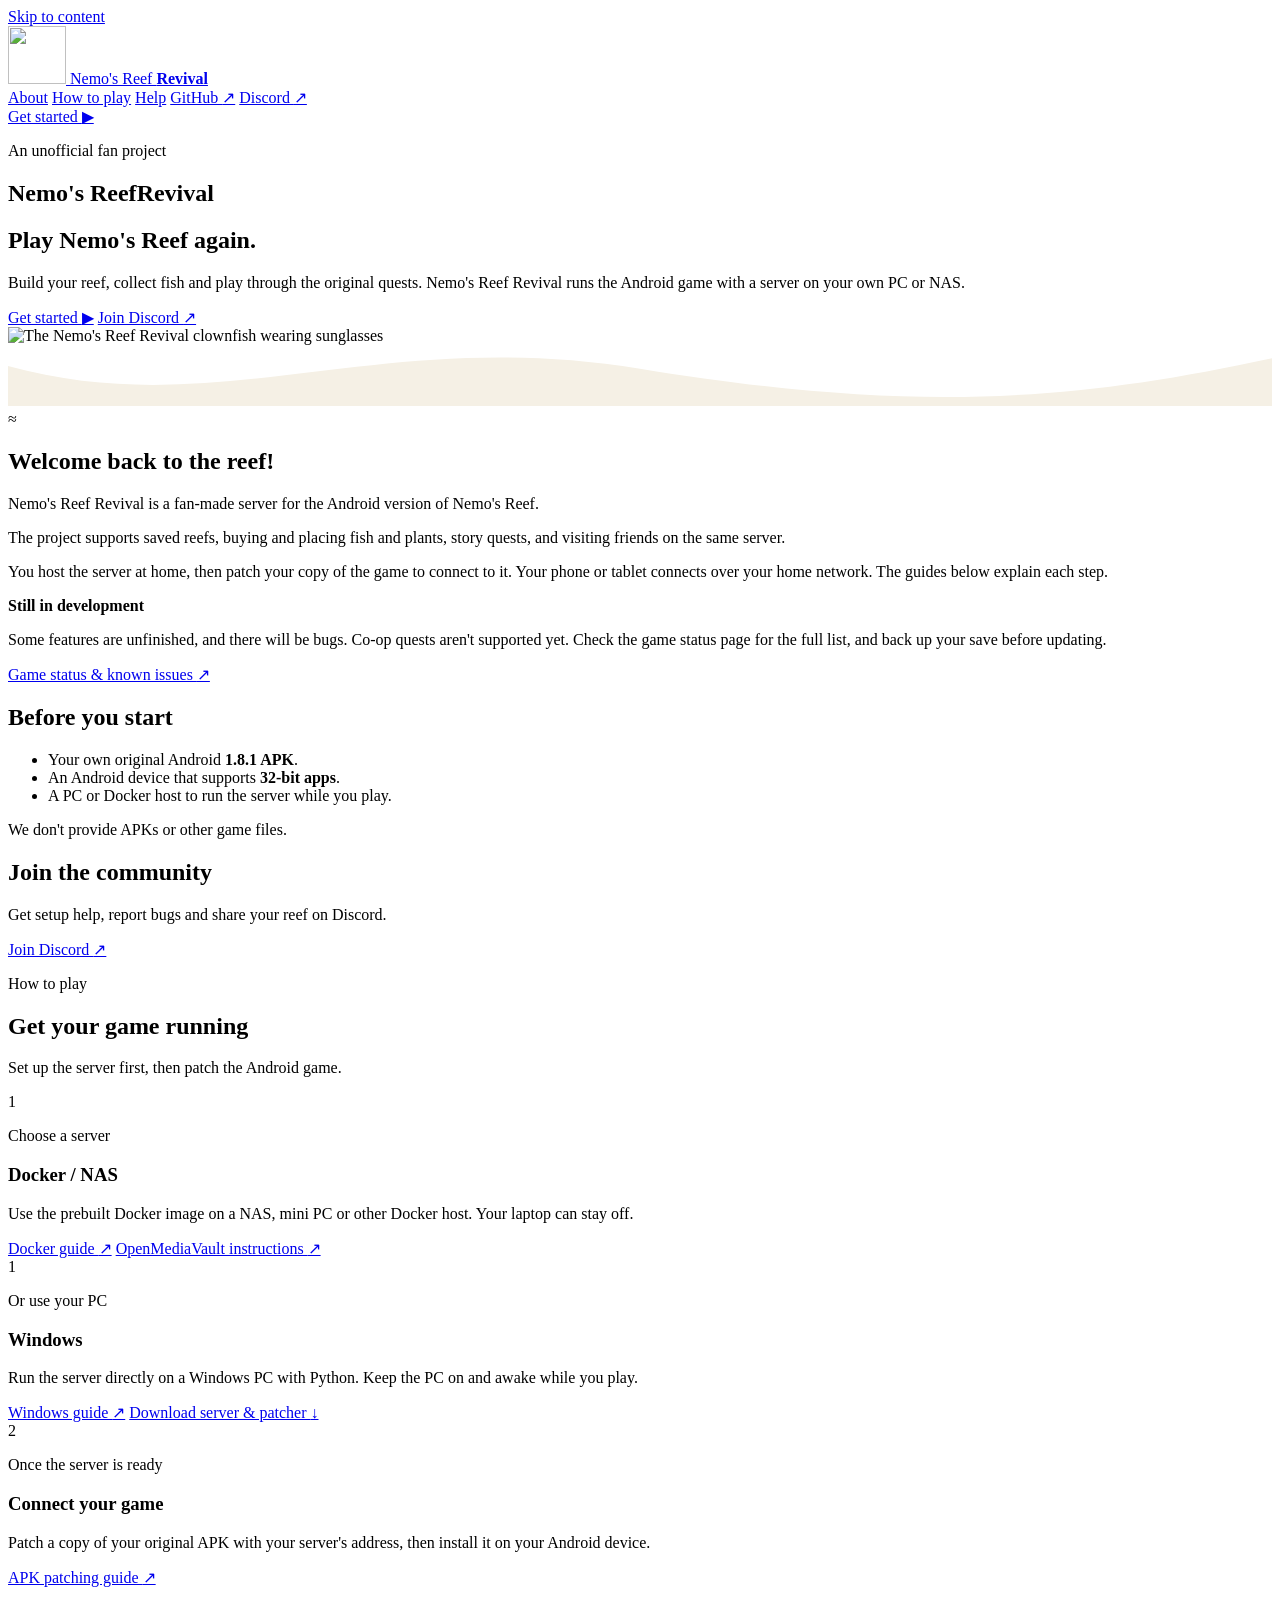
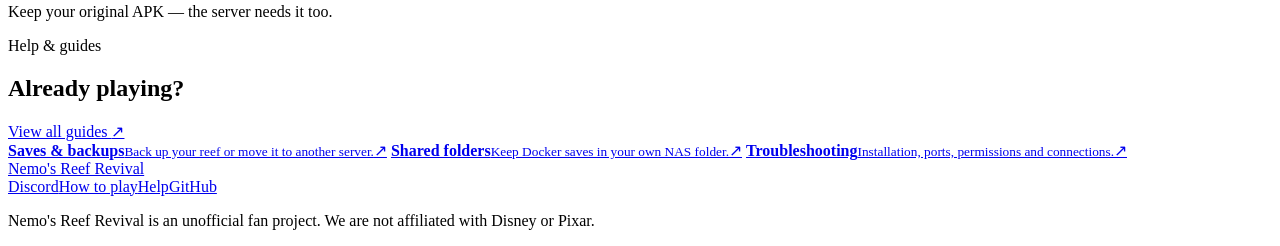
==== public/index.html @ f88114a1 "Add the approved permanent Discord invite to the website" ====
<!doctype html>
<html lang="en">
<head>
  <meta charset="utf-8">
  <meta name="viewport" content="width=device-width, initial-scale=1">
  <meta name="theme-color" content="#062d38">
  <meta name="description" content="Play Nemo's Reef again. Set up your own server, connect your Android game and join the Nemo's Reef Revival community.">
  <meta property="og:title" content="Nemo's Reef Revival">
  <meta property="og:description" content="A fan project bringing Nemo's Reef back to Android. Get the server, read the guides and follow development.">
  <meta property="og:image" content="https://nemos-reef-revival.pages.dev/discord-mascot.png">
  <meta property="og:type" content="website">
  <title>Nemo's Reef Revival</title>
  <link rel="icon" type="image/png" href="/discord-mascot.png">
  <link rel="stylesheet" href="/styles.css">
</head>
<body>
  <a class="skip-link" href="#main">Skip to content</a>
  <header class="site-header">
    <div class="header-inner wrap">
      <a class="brand" href="/" aria-label="Nemo's Reef Revival home">
        <img src="/discord-mascot.png" width="58" height="58" alt="">
        <span>Nemo's Reef <strong>Revival</strong></span>
      </a>
      <nav aria-label="Main navigation">
        <a href="#about">About</a>
        <a href="#setup">How to play</a>
        <a href="https://github.com/lozza/nemos-reef-revival/blob/main/TROUBLESHOOTING.md">Help</a>
        <a href="https://github.com/lozza/nemos-reef-revival">GitHub <span aria-hidden="true">↗</span></a>
        <a class="community-nav" href="https://discord.gg/mseaKJb5G" target="_blank" rel="noopener noreferrer">Discord <span aria-hidden="true">↗</span></a>
      </nav>
      <a class="button header-play" href="#setup">Get started <span aria-hidden="true">▶</span></a>
    </div>
  </header>

  <main id="main">
    <section class="hero" aria-labelledby="hero-title">
      <div class="sea-light" aria-hidden="true"></div>
      <div class="bubble bubble-one" aria-hidden="true"></div>
      <div class="bubble bubble-two" aria-hidden="true"></div>
      <div class="bubble bubble-three" aria-hidden="true"></div>
      <div class="hero-inner wrap">
        <div class="hero-copy">
          <p class="hero-label">An unofficial fan project</p>
          <h1 id="hero-title"><span>Nemo's Reef</span><strong>Revival</strong></h1>
          <h2>Play Nemo's Reef again.</h2>
          <p>Build your reef, collect fish and play through the original quests. Nemo's Reef Revival runs the Android game with a server on your own PC or NAS.</p>
          <a class="button button-primary hero-play" href="#setup">Get started <span aria-hidden="true">▶</span></a>
          <a class="button button-discord" href="https://discord.gg/mseaKJb5G" target="_blank" rel="noopener noreferrer">Join Discord <span aria-hidden="true">↗</span></a>
        </div>
        <div class="hero-art">
          <div class="fish-glow" aria-hidden="true"></div>
          <img class="mascot" src="/discord-mascot.png" alt="The Nemo's Reef Revival clownfish wearing sunglasses" width="1280" height="1280" fetchpriority="high">
        </div>
      </div>
      <svg class="shore" viewBox="0 0 1440 70" preserveAspectRatio="none" aria-hidden="true" focusable="false"><path d="M0 24C240 90 420-22 720 27s480 40 720-12v55H0Z" fill="#f5f0e5"/></svg>
    </section>

    <div class="page-content wrap">
      <div class="community-layout">
        <section id="about" class="about panel" aria-labelledby="about-title">
          <div class="panel-heading"><span class="heading-mark" aria-hidden="true">≈</span><h2 id="about-title">Welcome back to the reef!</h2></div>
          <div class="panel-body">
            <p class="about-lead">Nemo's Reef Revival is a fan-made server for the Android version of Nemo's Reef.</p>
            <p>The project supports saved reefs, buying and placing fish and plants, story quests, and visiting friends on the same server.</p>
            <p>You host the server at home, then patch your copy of the game to connect to it. Your phone or tablet connects over your home network. The guides below explain each step.</p>
            <div class="development-note"><strong>Still in development</strong><p>Some features are unfinished, and there will be bugs. Co-op quests aren't supported yet. Check the game status page for the full list, and back up your save before updating.</p><a class="text-link" href="https://github.com/lozza/nemos-reef-revival/blob/main/STATUS.md">Game status &amp; known issues <span aria-hidden="true">↗</span></a></div>
          </div>
        </section>

        <aside class="sidebar" aria-label="Requirements and project links">
          <section class="requirements panel" aria-labelledby="requirements-title">
            <div class="panel-heading"><h2 id="requirements-title">Before you start</h2></div>
            <div class="panel-body">
              <ul>
                <li>Your own original Android <strong>1.8.1 APK</strong>.</li>
                <li>An Android device that supports <strong>32-bit apps</strong>.</li>
                <li>A PC or Docker host to run the server while you play.</li>
              </ul>
              <p class="small-note">We don't provide APKs or other game files.</p>
            </div>
          </section>
          <section class="project-links panel" aria-labelledby="project-links-title">
            <div class="panel-heading"><h2 id="project-links-title">Join the community</h2></div>
            <div class="panel-body">
              <p>Get setup help, report bugs and share your reef on Discord.</p>
              <a class="button button-dark" href="https://discord.gg/mseaKJb5G" target="_blank" rel="noopener noreferrer">Join Discord <span aria-hidden="true">↗</span></a>
            </div>
          </section>
        </aside>
      </div>

      <section id="setup" class="setup-section" aria-labelledby="setup-title">
        <div class="section-heading"><div><p class="section-label">How to play</p><h2 id="setup-title">Get your game running</h2></div><p>Set up the server first, then patch the Android game.</p></div>
        <div class="setup-grid">
          <article class="setup-card">
            <span class="step-badge">1</span>
            <p class="card-label">Choose a server</p>
            <h3>Docker / NAS</h3>
            <p>Use the prebuilt Docker image on a NAS, mini PC or other Docker host. Your laptop can stay off.</p>
            <a class="button button-dark" href="https://github.com/lozza/nemos-reef-revival/blob/main/DOCKER.md">Docker guide <span aria-hidden="true">↗</span></a>
            <a class="small-link" href="https://github.com/lozza/nemos-reef-revival/blob/main/OMV.md">OpenMediaVault instructions <span aria-hidden="true">↗</span></a>
          </article>
          <article class="setup-card">
            <span class="step-badge">1</span>
            <p class="card-label">Or use your PC</p>
            <h3>Windows</h3>
            <p>Run the server directly on a Windows PC with Python. Keep the PC on and awake while you play.</p>
            <a class="button button-dark" href="https://github.com/lozza/nemos-reef-revival/blob/main/WINDOWS.md">Windows guide <span aria-hidden="true">↗</span></a>
            <a class="small-link" href="https://github.com/lozza/nemos-reef-revival/archive/refs/heads/re-notes.zip">Download server &amp; patcher <span aria-hidden="true">↓</span></a>
          </article>
          <article class="setup-card patch-card">
            <span class="step-badge">2</span>
            <p class="card-label">Once the server is ready</p>
            <h3>Connect your game</h3>
            <p>Patch a copy of your original APK with your server's address, then install it on your Android device.</p>
            <a class="button button-primary" href="https://github.com/lozza/nemos-reef-revival/blob/main/PATCHING.md">APK patching guide <span aria-hidden="true">↗</span></a>
            <p class="card-footnote">Keep your original APK — the server needs it too.</p>
          </article>
        </div>
      </section>

      <section id="help" class="help-section" aria-labelledby="help-title">
        <div class="section-heading"><div><p class="section-label">Help &amp; guides</p><h2 id="help-title">Already playing?</h2></div><a class="text-link" href="https://github.com/lozza/nemos-reef-revival/blob/main/README.md">View all guides <span aria-hidden="true">↗</span></a></div>
        <div class="help-links">
          <a href="https://github.com/lozza/nemos-reef-revival/blob/main/SAVES.md"><span><strong>Saves &amp; backups</strong><small>Back up your reef or move it to another server.</small></span><span aria-hidden="true">↗</span></a>
          <a href="https://github.com/lozza/nemos-reef-revival/blob/main/SHARES.md"><span><strong>Shared folders</strong><small>Keep Docker saves in your own NAS folder.</small></span><span aria-hidden="true">↗</span></a>
          <a href="https://github.com/lozza/nemos-reef-revival/blob/main/TROUBLESHOOTING.md"><span><strong>Troubleshooting</strong><small>Installation, ports, permissions and connections.</small></span><span aria-hidden="true">↗</span></a>
        </div>
      </section>
    </div>
  </main>

  <footer class="site-footer">
    <div class="wrap"><a class="footer-name" href="/">Nemo's Reef Revival</a><nav aria-label="Footer navigation"><a href="https://discord.gg/mseaKJb5G" target="_blank" rel="noopener noreferrer">Discord</a><a href="#setup">How to play</a><a href="https://github.com/lozza/nemos-reef-revival/blob/main/TROUBLESHOOTING.md">Help</a><a href="https://github.com/lozza/nemos-reef-revival">GitHub</a></nav><p>Nemo's Reef Revival is an unofficial fan project. We are not affiliated with Disney or Pixar.</p></div>
  </footer>
</body>
</html>
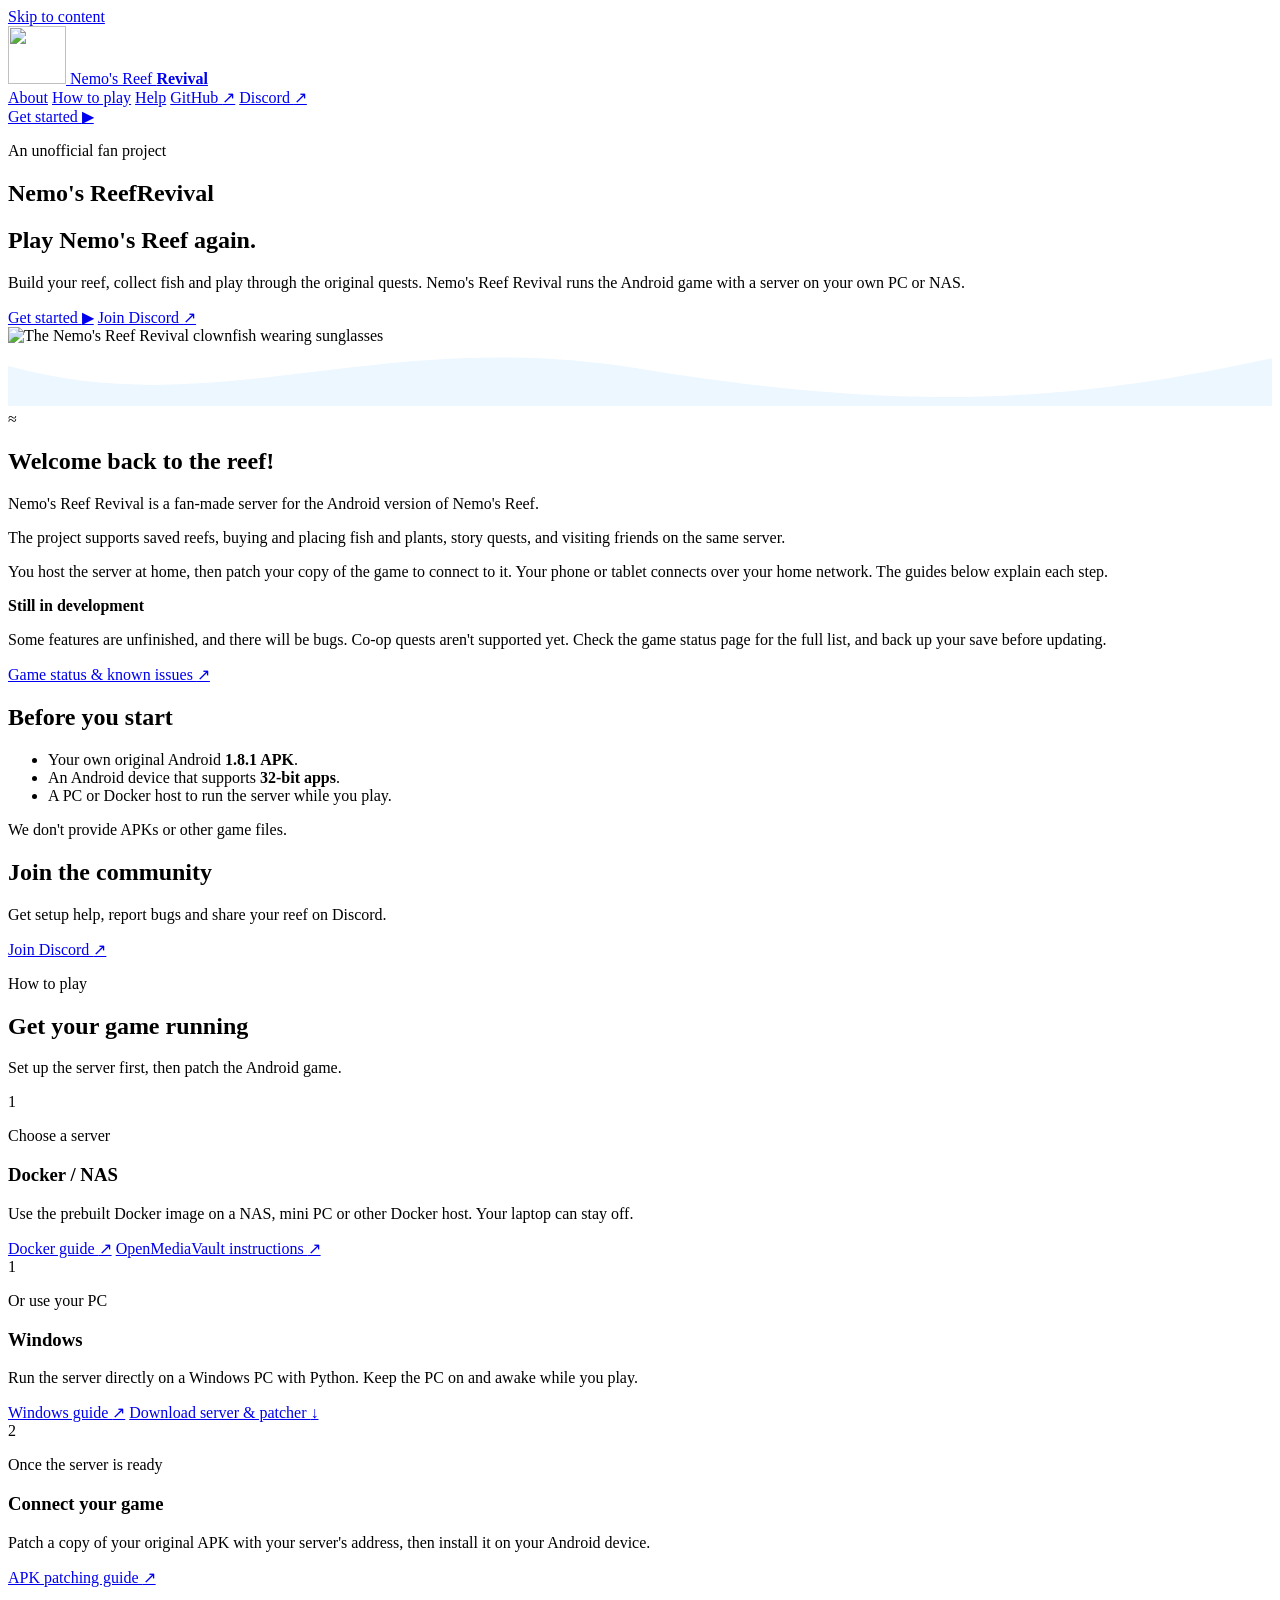
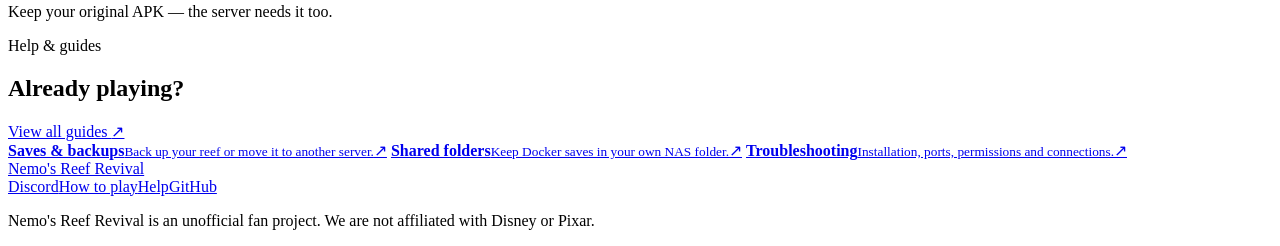
==== commit 946fbaa2: "Refresh the website with ocean blues, white lettering and orange accents" ====
--- a/public/index.html
+++ b/public/index.html
@@ -3,7 +3,7 @@
 <head>
   <meta charset="utf-8">
   <meta name="viewport" content="width=device-width, initial-scale=1">
-  <meta name="theme-color" content="#062d38">
+  <meta name="theme-color" content="#003d7a">
   <meta name="description" content="Play Nemo's Reef again. Set up your own server, connect your Android game and join the Nemo's Reef Revival community.">
   <meta property="og:title" content="Nemo's Reef Revival">
   <meta property="og:description" content="A fan project bringing Nemo's Reef back to Android. Get the server, read the guides and follow development.">
@@ -52,7 +52,7 @@
           <img class="mascot" src="/discord-mascot.png" alt="The Nemo's Reef Revival clownfish wearing sunglasses" width="1280" height="1280" fetchpriority="high">
         </div>
       </div>
-      <svg class="shore" viewBox="0 0 1440 70" preserveAspectRatio="none" aria-hidden="true" focusable="false"><path d="M0 24C240 90 420-22 720 27s480 40 720-12v55H0Z" fill="#f5f0e5"/></svg>
+      <svg class="shore" viewBox="0 0 1440 70" preserveAspectRatio="none" aria-hidden="true" focusable="false"><path d="M0 24C240 90 420-22 720 27s480 40 720-12v55H0Z" fill="#edf7ff"/></svg>
     </section>
 
     <div class="page-content wrap">
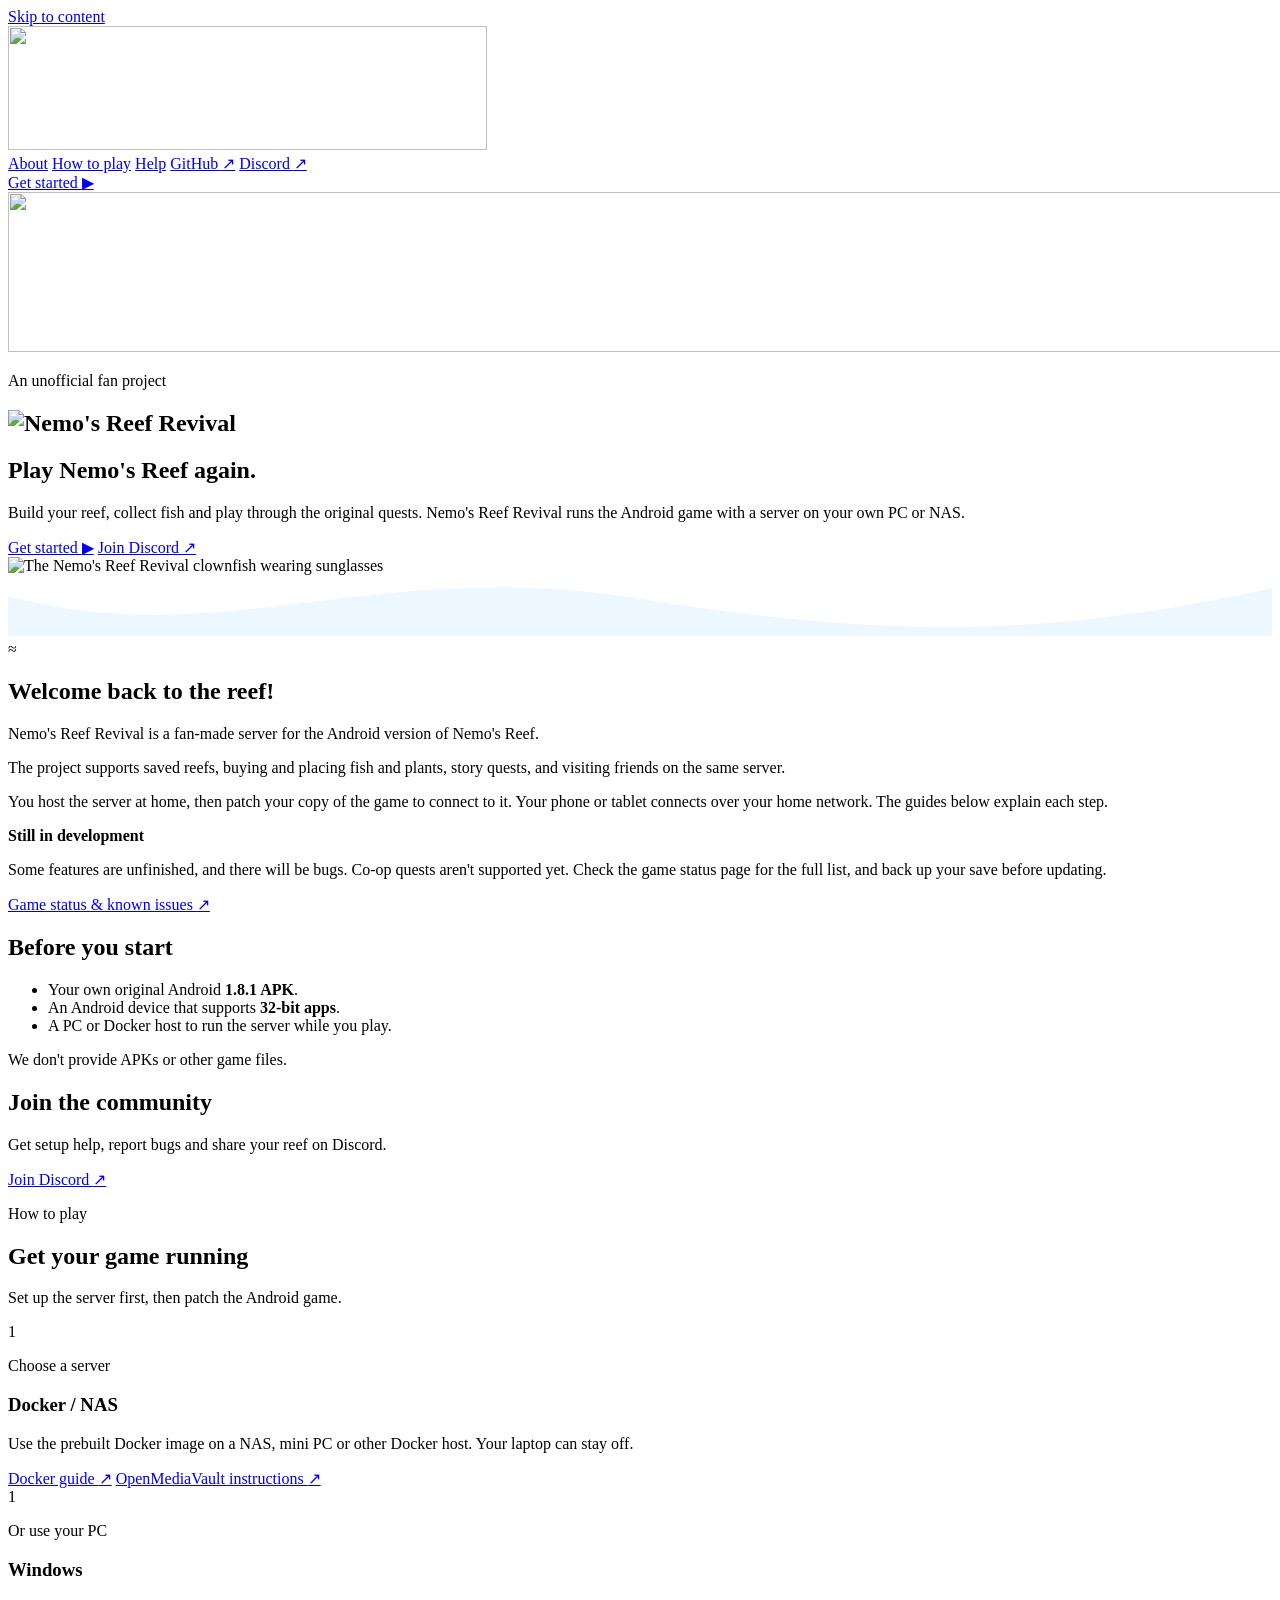
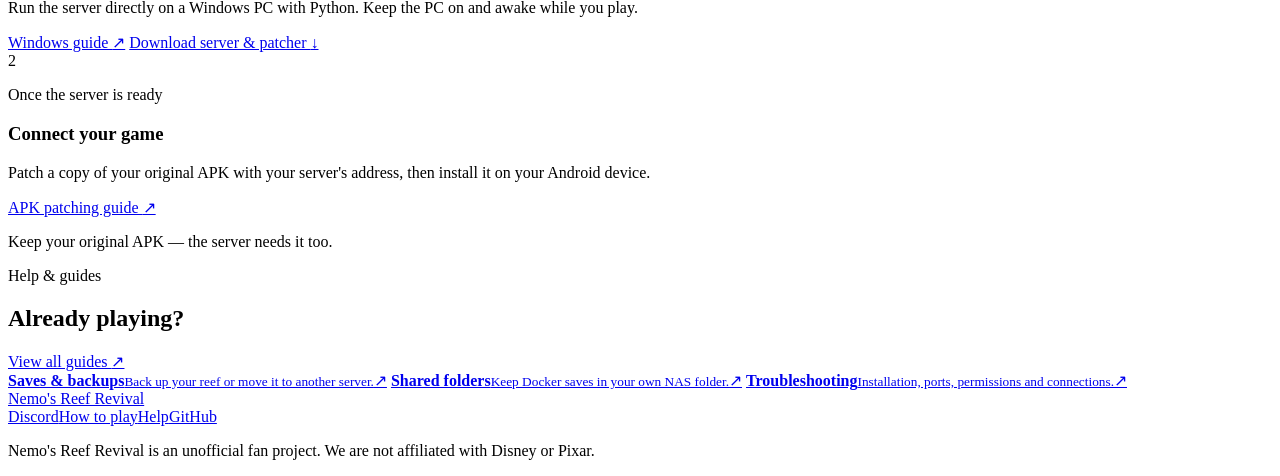
==== commit 07e80e5c: "Add a simple vector logo, rolling wave buttons and underwater details" ====
--- a/public/index.html
+++ b/public/index.html
@@ -18,8 +18,7 @@
   <header class="site-header">
     <div class="header-inner wrap">
       <a class="brand" href="/" aria-label="Nemo's Reef Revival home">
-        <img src="/discord-mascot.png" width="58" height="58" alt="">
-        <span>Nemo's Reef <strong>Revival</strong></span>
+        <img class="brand-wordmark" src="/logo.svg" width="479" height="124" alt="">
       </a>
       <nav aria-label="Main navigation">
         <a href="#about">About</a>
@@ -35,13 +34,14 @@
   <main id="main">
     <section class="hero" aria-labelledby="hero-title">
       <div class="sea-light" aria-hidden="true"></div>
+      <img class="reef-bed" src="/reef-bed.svg" alt="" width="1440" height="160" aria-hidden="true">
       <div class="bubble bubble-one" aria-hidden="true"></div>
       <div class="bubble bubble-two" aria-hidden="true"></div>
       <div class="bubble bubble-three" aria-hidden="true"></div>
       <div class="hero-inner wrap">
         <div class="hero-copy">
           <p class="hero-label">An unofficial fan project</p>
-          <h1 id="hero-title"><span>Nemo's Reef</span><strong>Revival</strong></h1>
+          <h1 id="hero-title"><img class="hero-logo" src="/logo.svg" width="479" height="124" alt="Nemo's Reef Revival"></h1>
           <h2>Play Nemo's Reef again.</h2>
           <p>Build your reef, collect fish and play through the original quests. Nemo's Reef Revival runs the Android game with a server on your own PC or NAS.</p>
           <a class="button button-primary hero-play" href="#setup">Get started <span aria-hidden="true">▶</span></a>
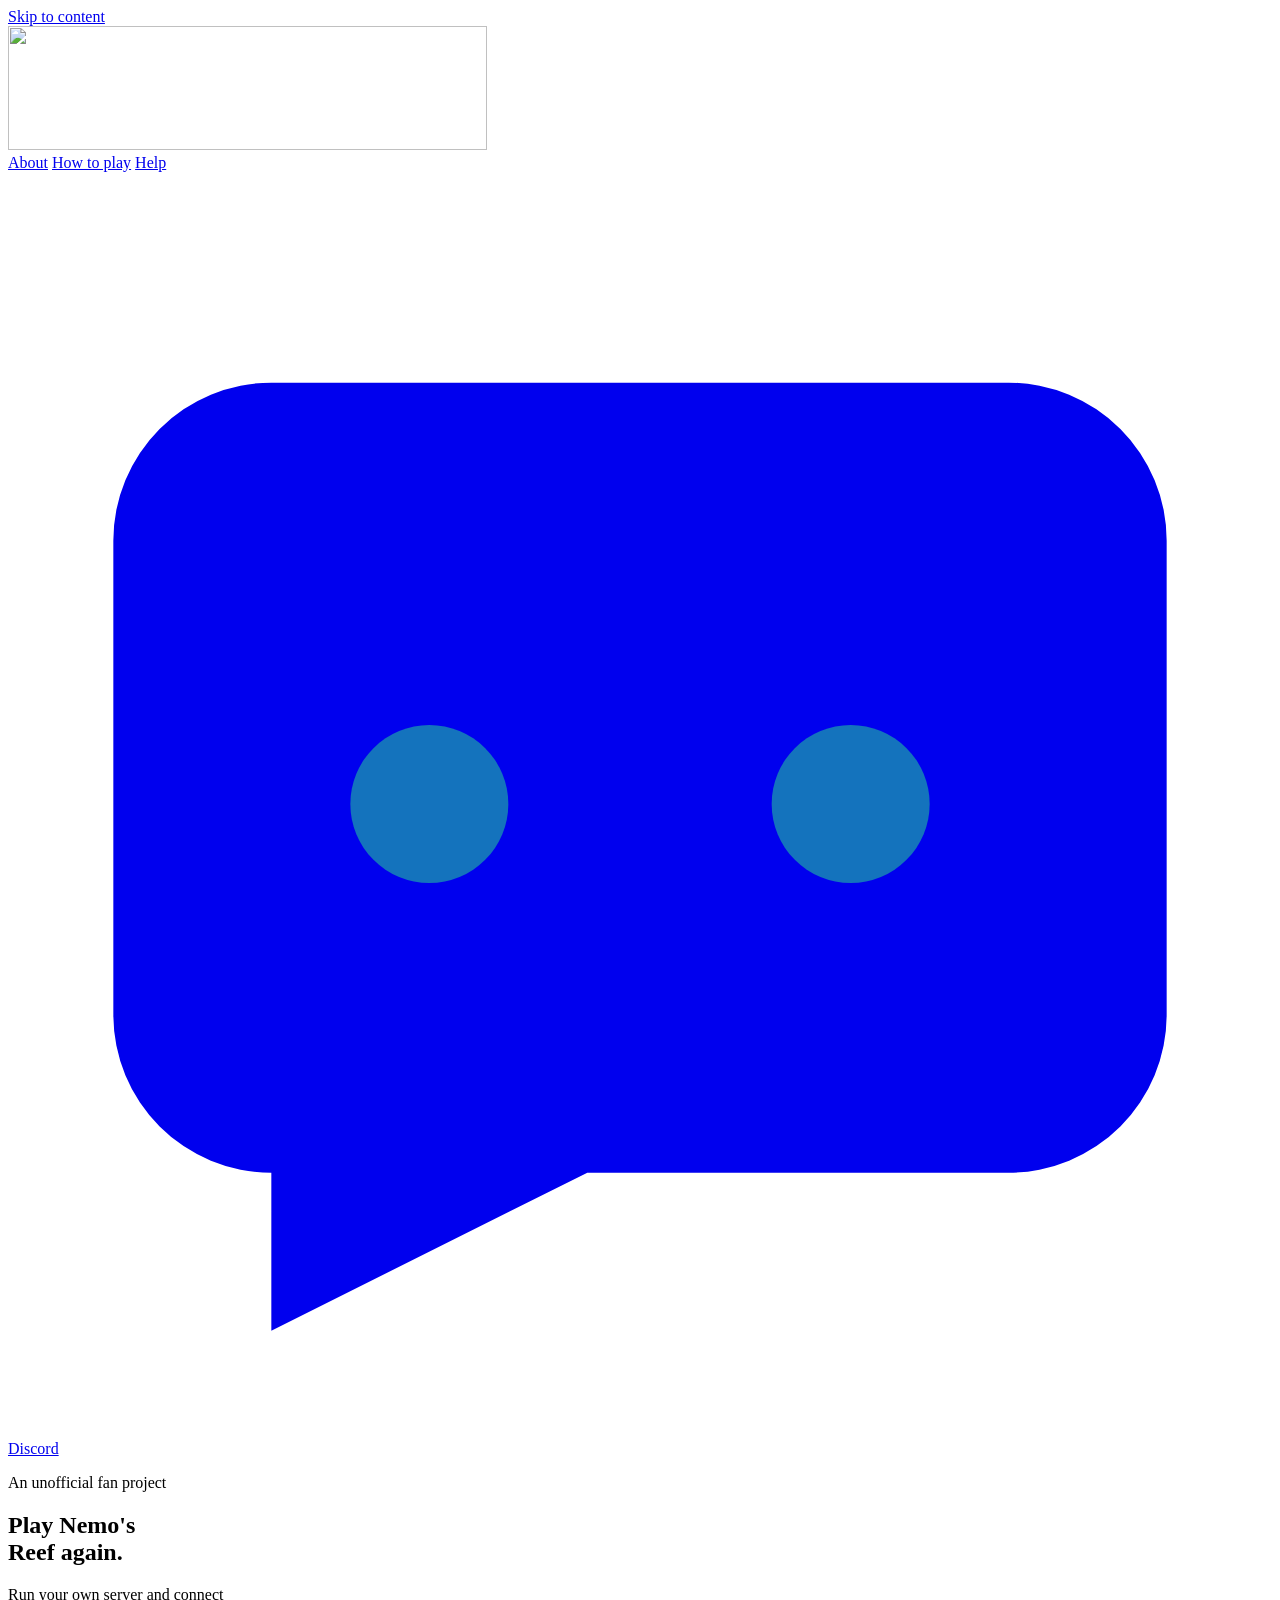
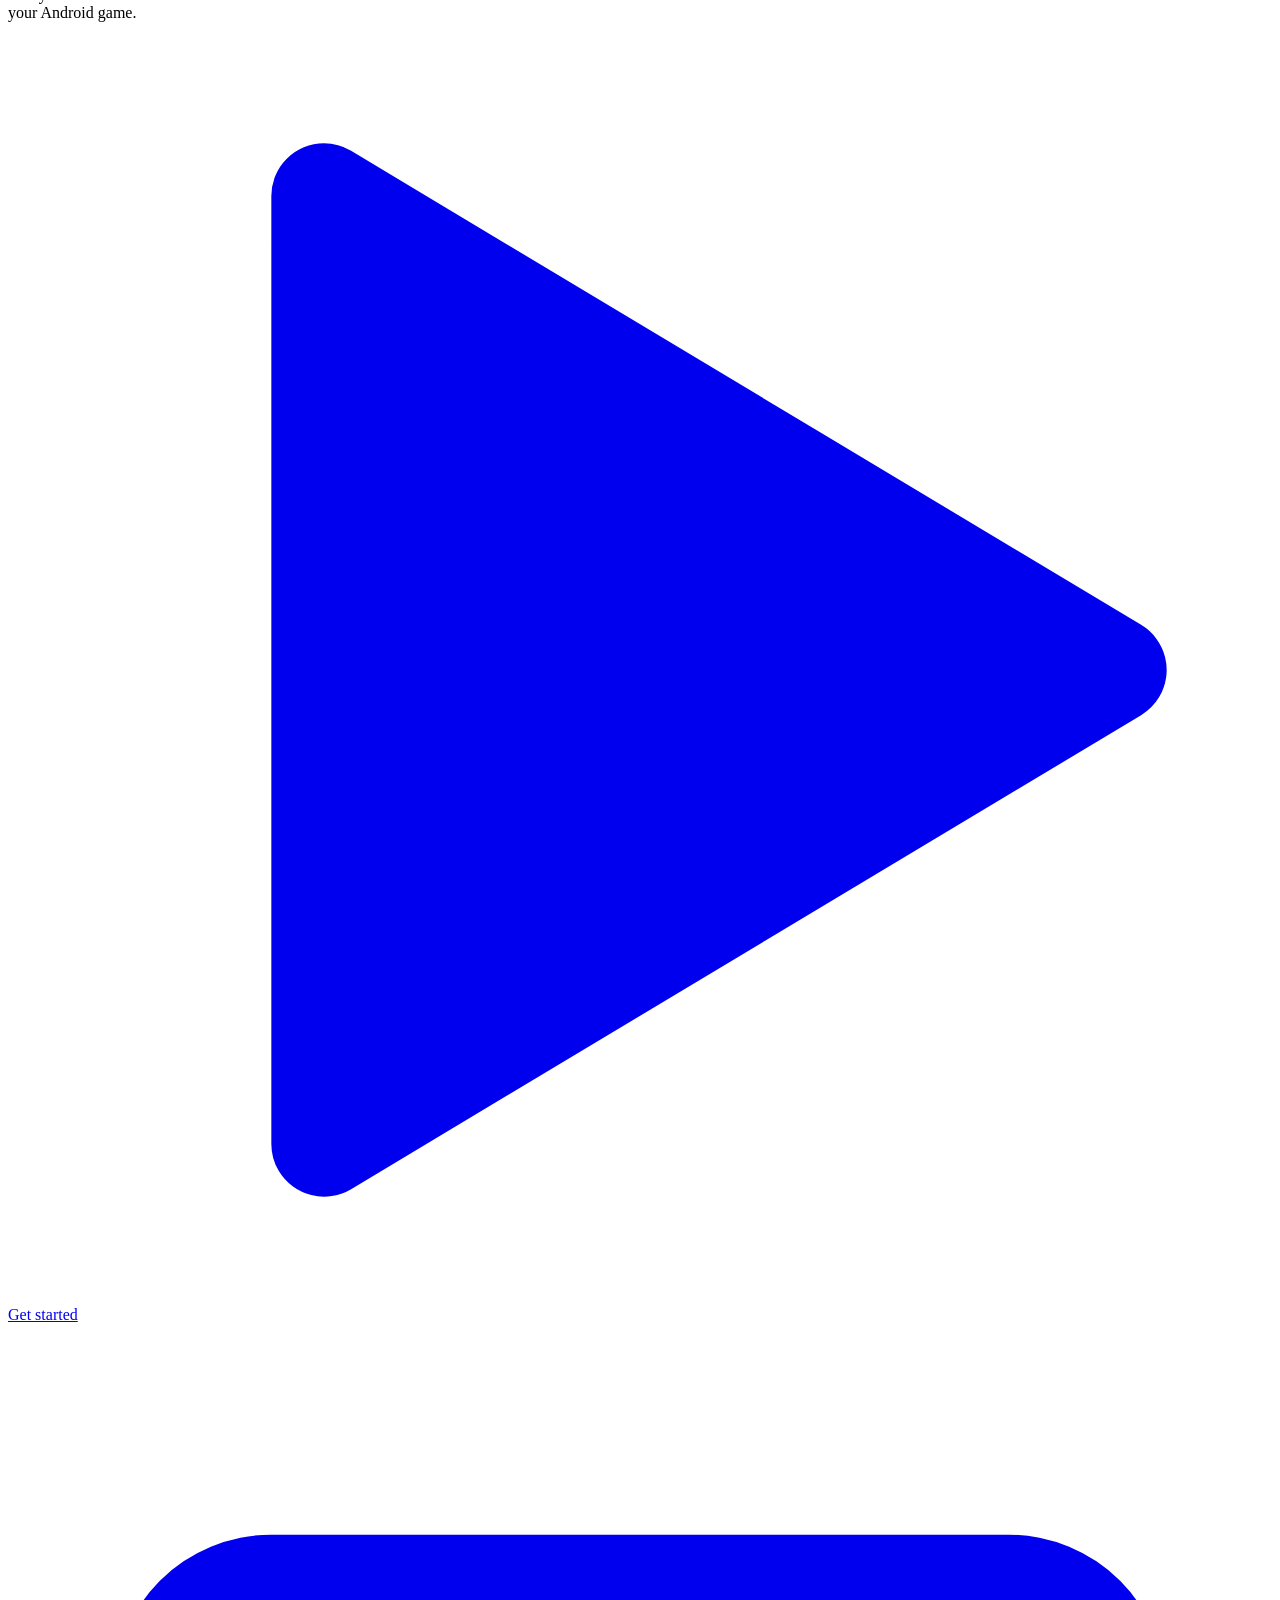
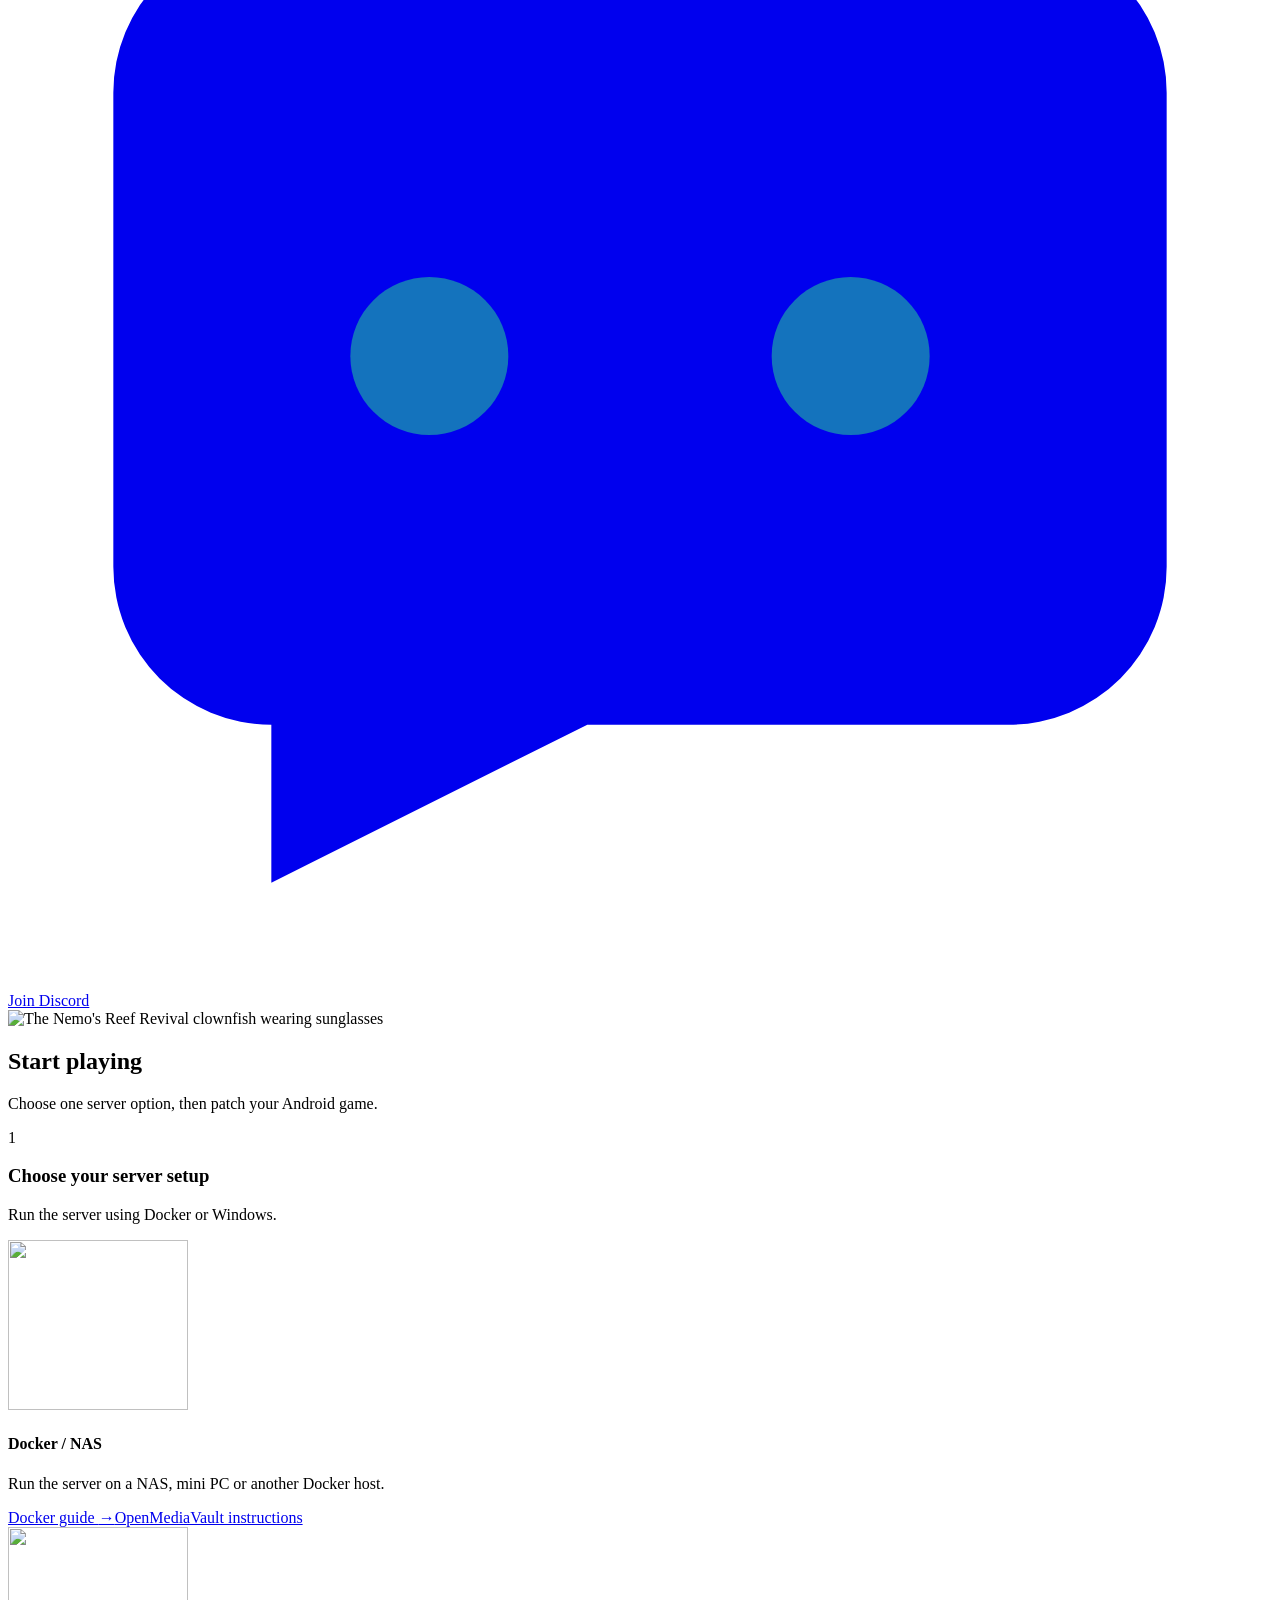
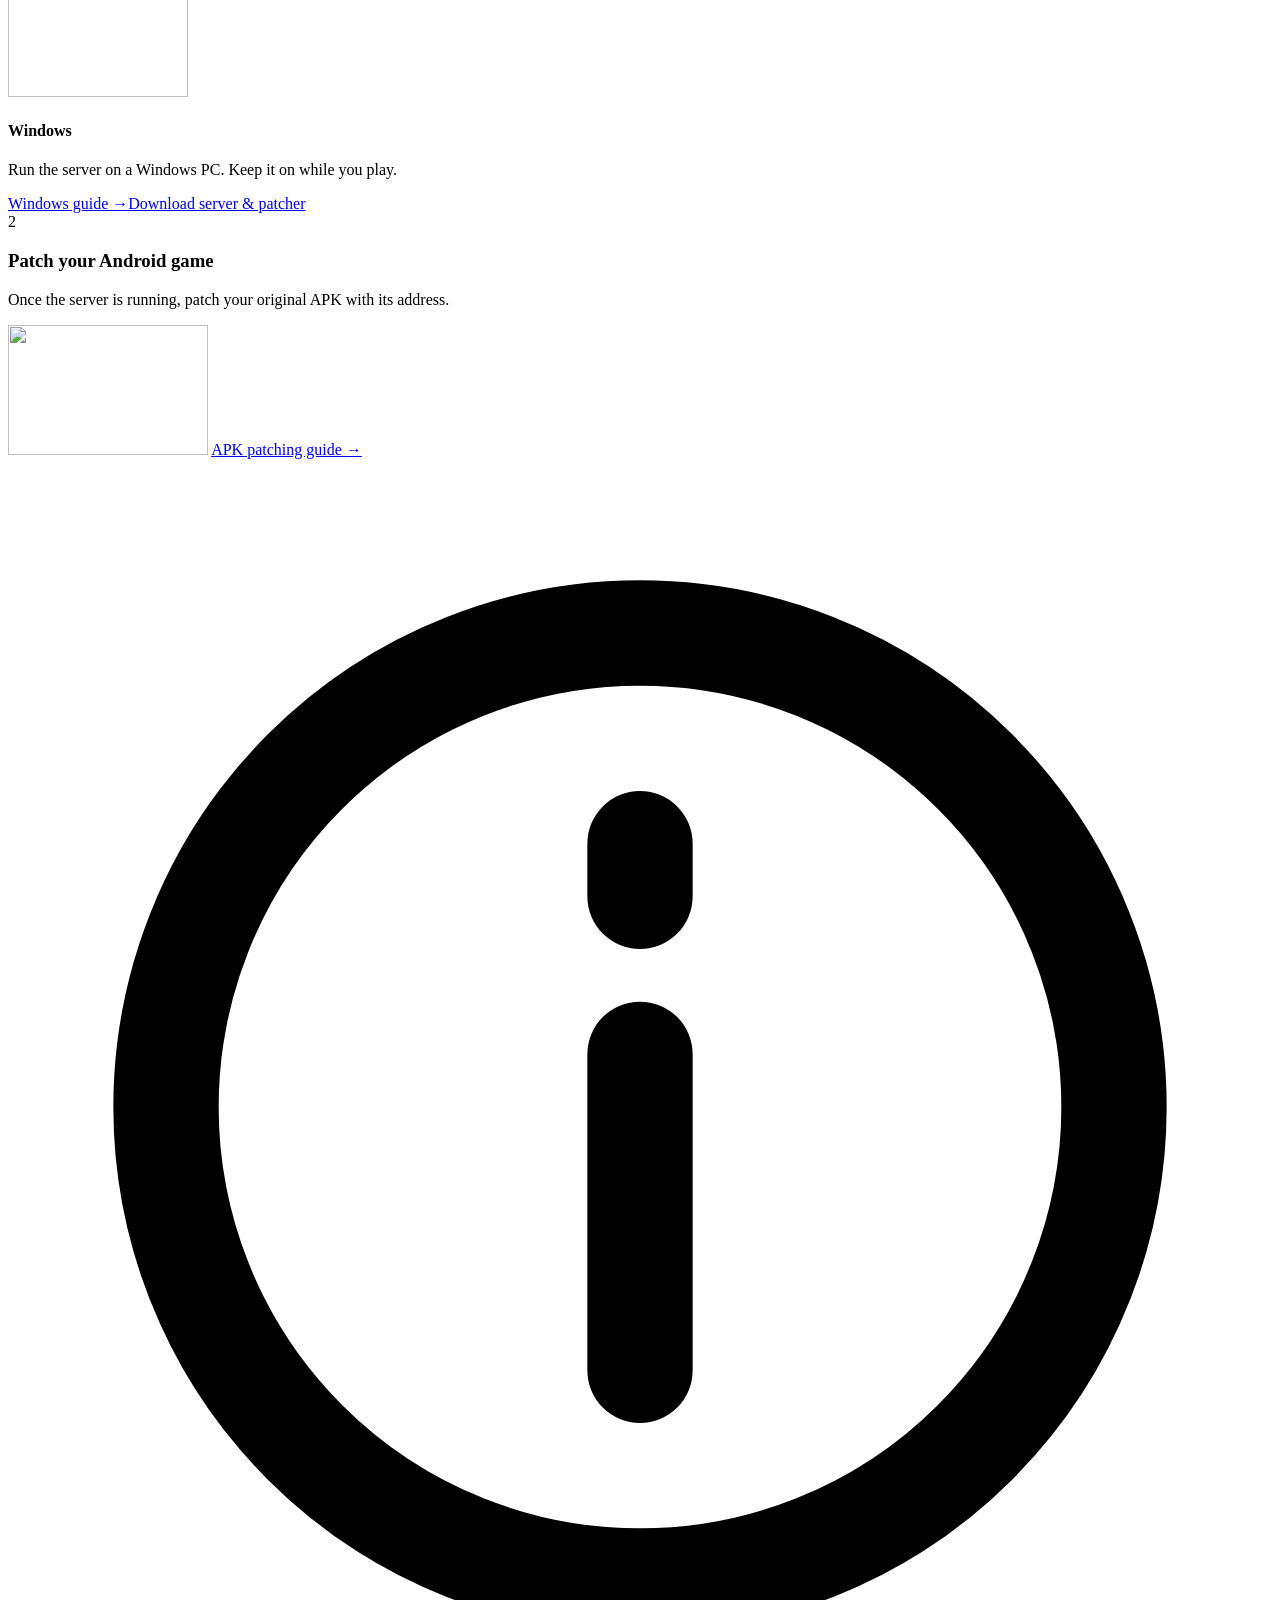
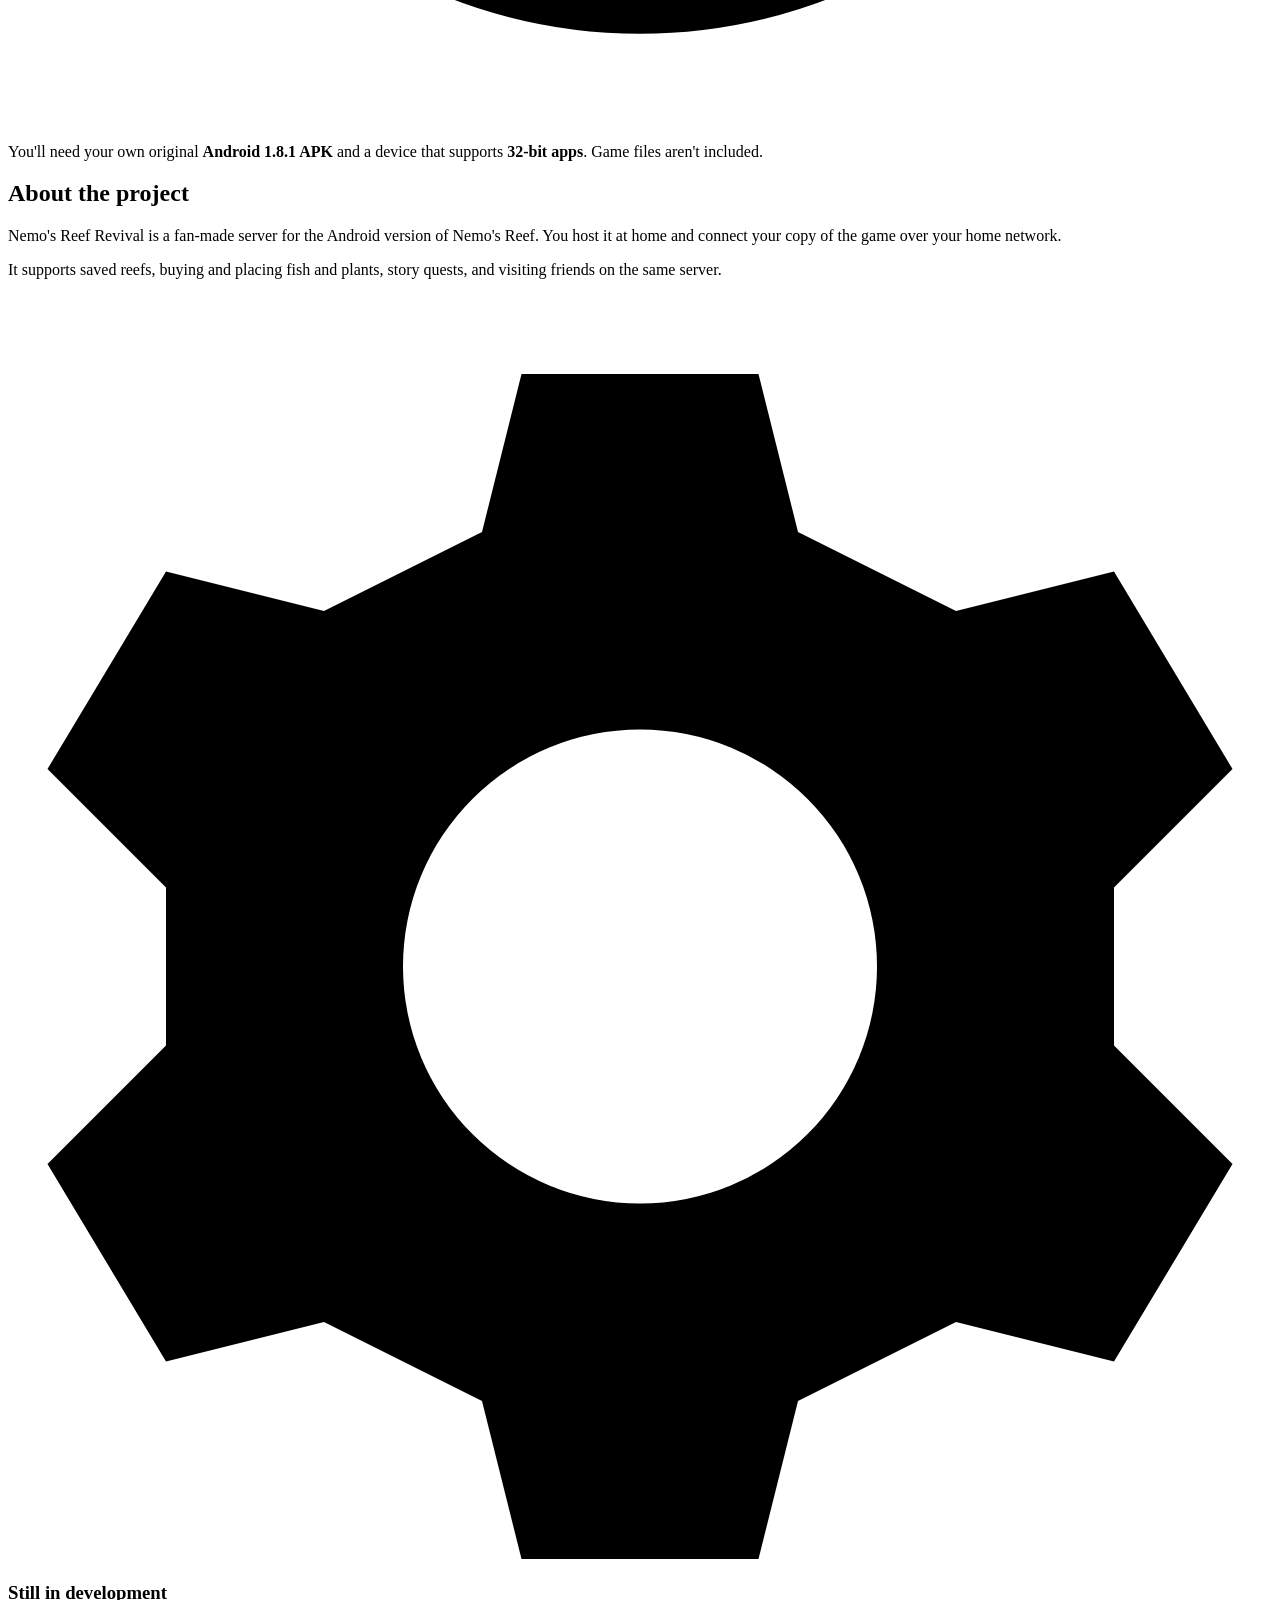
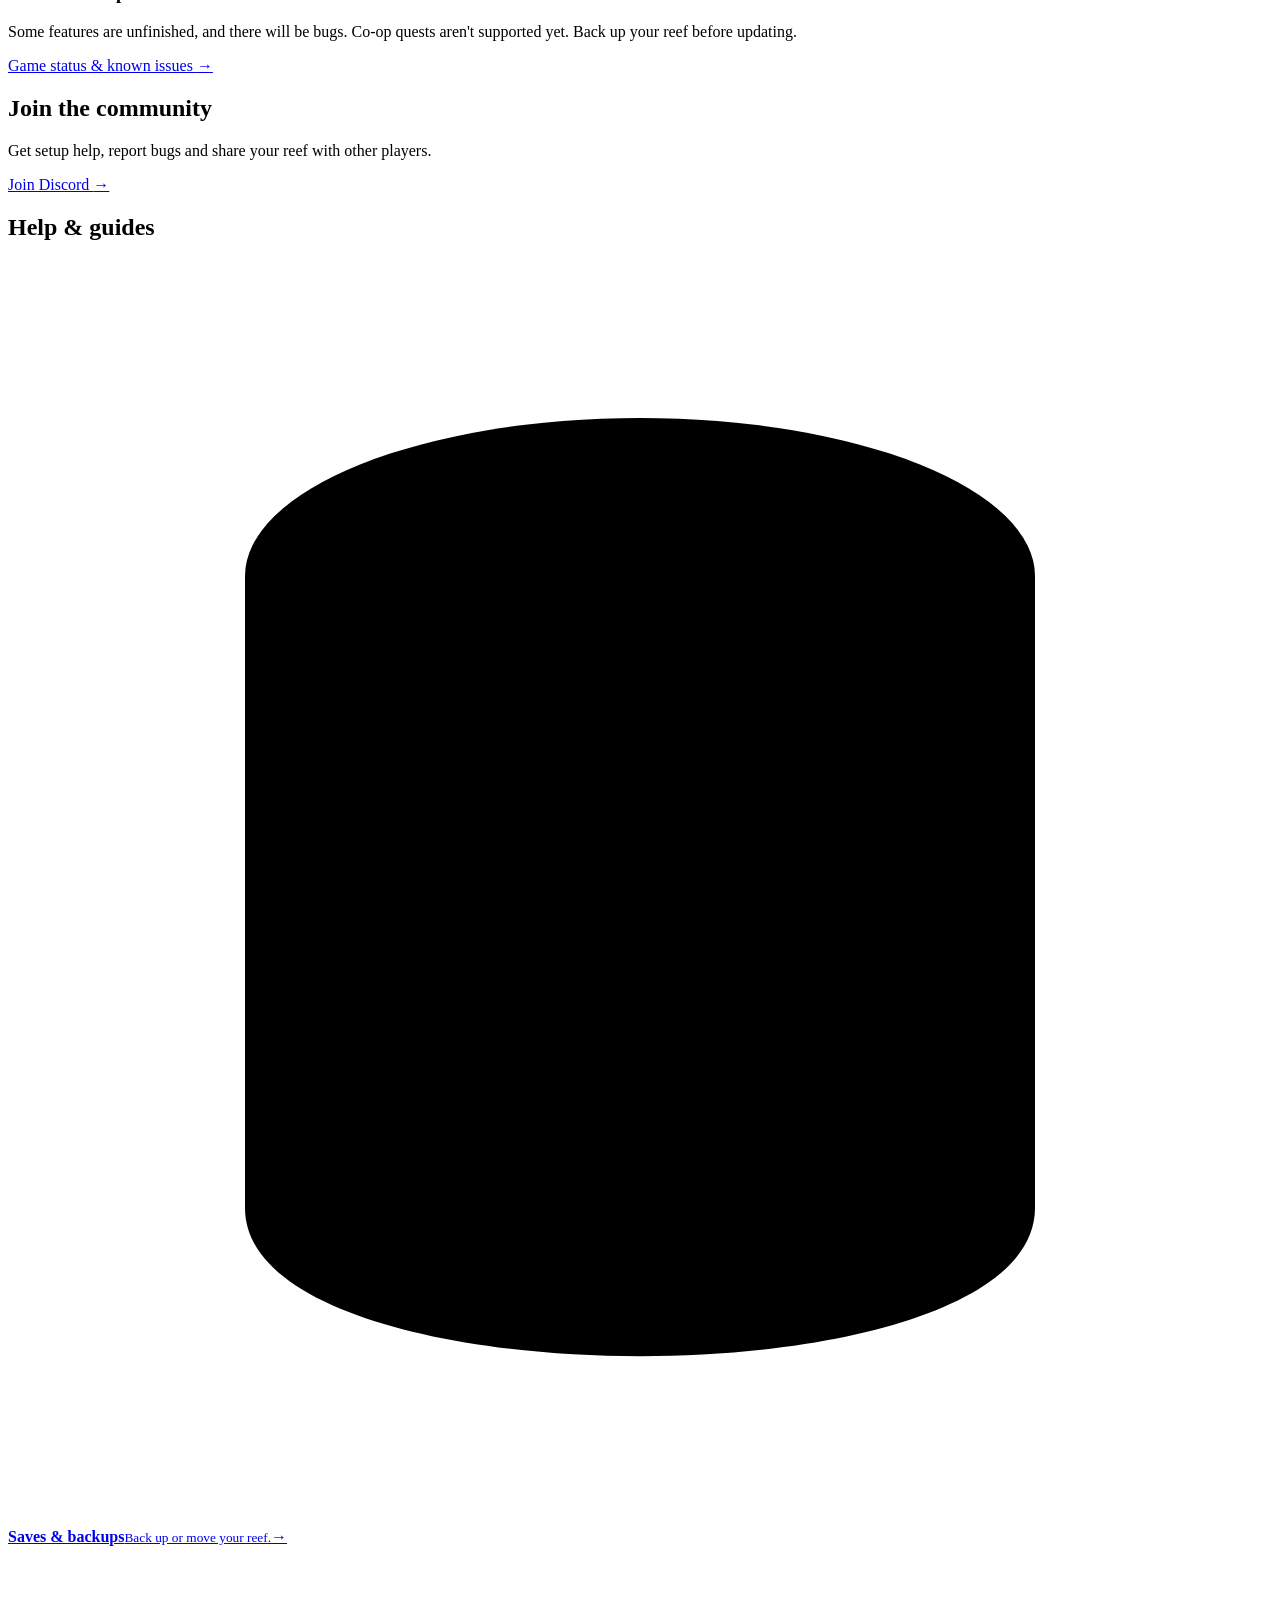
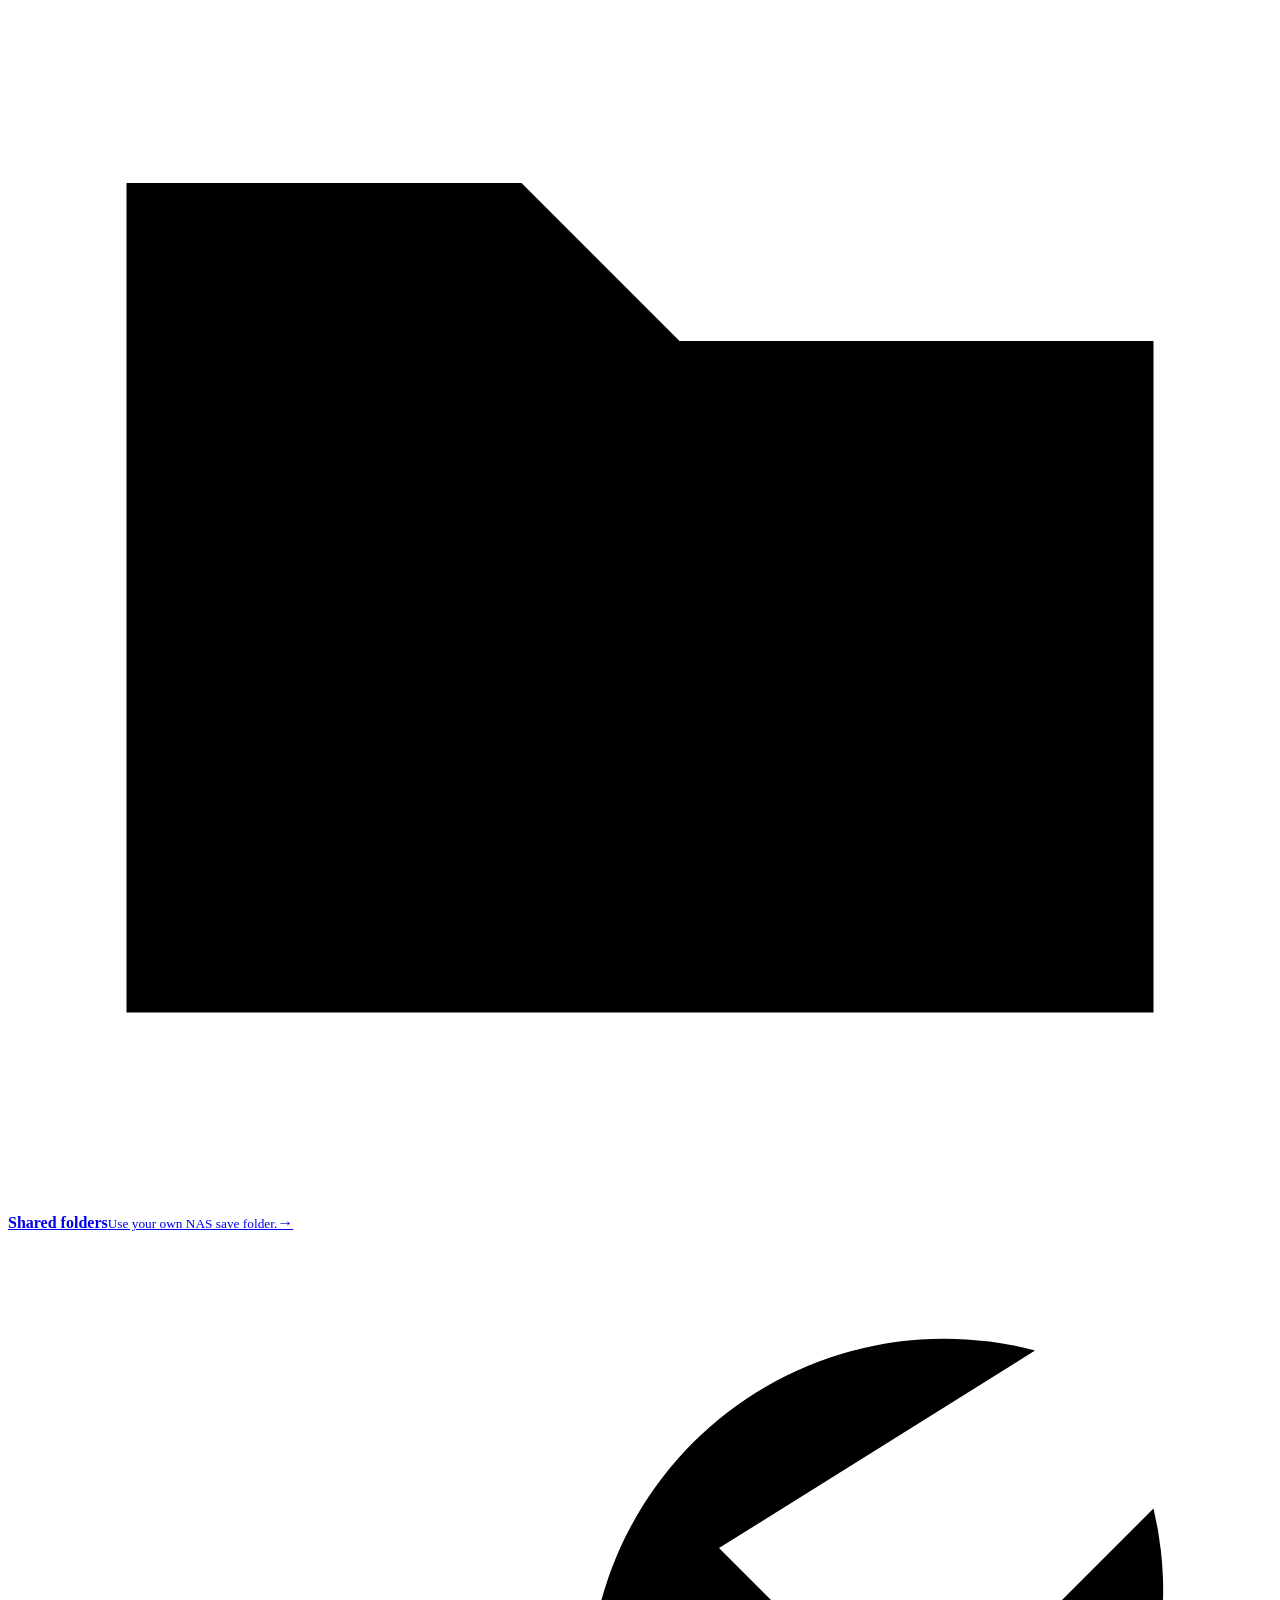
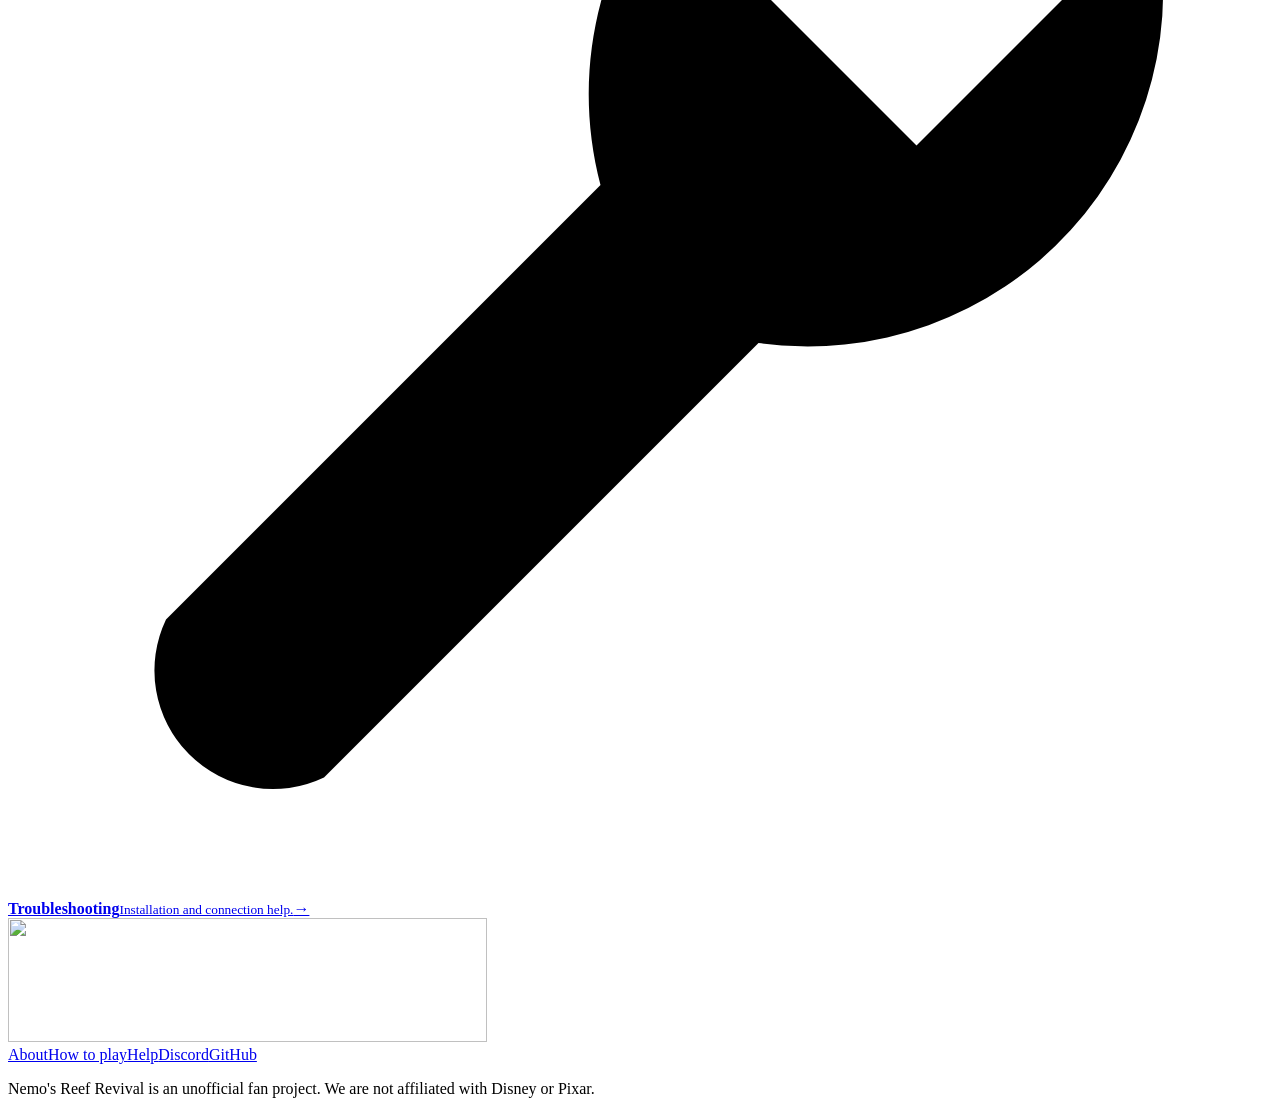
==== commit b833cb49: "Rebuild the homepage from a full-page reef design mockup" ====
--- a/public/index.html
+++ b/public/index.html
@@ -3,135 +3,99 @@
 <head>
   <meta charset="utf-8">
   <meta name="viewport" content="width=device-width, initial-scale=1">
-  <meta name="theme-color" content="#003d7a">
-  <meta name="description" content="Play Nemo's Reef again. Set up your own server, connect your Android game and join the Nemo's Reef Revival community.">
+  <meta name="theme-color" content="#032b55">
+  <meta name="description" content="Play Nemo's Reef again. Run your own server, connect your Android game and join the Nemo's Reef Revival community.">
   <meta property="og:title" content="Nemo's Reef Revival">
-  <meta property="og:description" content="A fan project bringing Nemo's Reef back to Android. Get the server, read the guides and follow development.">
+  <meta property="og:description" content="Setup guides for Docker, Windows and the Android game. An unofficial fan project.">
   <meta property="og:image" content="https://nemos-reef-revival.pages.dev/discord-mascot.png">
   <meta property="og:type" content="website">
   <title>Nemo's Reef Revival</title>
   <link rel="icon" type="image/png" href="/discord-mascot.png">
+  <link rel="preload" href="/fonts/fredoka.woff2" as="font" type="font/woff2" crossorigin>
+  <link rel="preload" href="/reef-panorama.jpg" as="image">
   <link rel="stylesheet" href="/styles.css">
 </head>
 <body>
   <a class="skip-link" href="#main">Skip to content</a>
   <header class="site-header">
     <div class="header-inner wrap">
-      <a class="brand" href="/" aria-label="Nemo's Reef Revival home">
-        <img class="brand-wordmark" src="/logo.svg" width="479" height="124" alt="">
-      </a>
+      <a class="brand" href="/" aria-label="Nemo's Reef Revival home"><img src="/logo.svg" width="479" height="124" alt=""></a>
       <nav aria-label="Main navigation">
         <a href="#about">About</a>
         <a href="#setup">How to play</a>
         <a href="https://github.com/lozza/nemos-reef-revival/blob/main/TROUBLESHOOTING.md">Help</a>
-        <a href="https://github.com/lozza/nemos-reef-revival">GitHub <span aria-hidden="true">↗</span></a>
-        <a class="community-nav" href="https://discord.gg/mseaKJb5G" target="_blank" rel="noopener noreferrer">Discord <span aria-hidden="true">↗</span></a>
       </nav>
-      <a class="button header-play" href="#setup">Get started <span aria-hidden="true">▶</span></a>
+      <a class="button button-blue nav-discord" href="https://discord.gg/mseaKJb5G" target="_blank" rel="noopener noreferrer"><svg class="button-icon" viewBox="0 0 24 24" aria-hidden="true"><path d="M5 4h14a3 3 0 0 1 3 3v9a3 3 0 0 1-3 3h-8l-6 3v-3a3 3 0 0 1-3-3V7a3 3 0 0 1 3-3Z" fill="currentColor"/><circle cx="8" cy="12" r="1.5" fill="#1473bd"/><circle cx="16" cy="12" r="1.5" fill="#1473bd"/></svg>Discord</a>
     </div>
   </header>
 
-  <main id="main">
-    <section class="hero" aria-labelledby="hero-title">
-      <div class="sea-light" aria-hidden="true"></div>
-      <img class="reef-bed" src="/reef-bed.svg" alt="" width="1440" height="160" aria-hidden="true">
-      <div class="bubble bubble-one" aria-hidden="true"></div>
-      <div class="bubble bubble-two" aria-hidden="true"></div>
-      <div class="bubble bubble-three" aria-hidden="true"></div>
-      <div class="hero-inner wrap">
-        <div class="hero-copy">
-          <p class="hero-label">An unofficial fan project</p>
-          <h1 id="hero-title"><img class="hero-logo" src="/logo.svg" width="479" height="124" alt="Nemo's Reef Revival"></h1>
-          <h2>Play Nemo's Reef again.</h2>
-          <p>Build your reef, collect fish and play through the original quests. Nemo's Reef Revival runs the Android game with a server on your own PC or NAS.</p>
-          <a class="button button-primary hero-play" href="#setup">Get started <span aria-hidden="true">▶</span></a>
-          <a class="button button-discord" href="https://discord.gg/mseaKJb5G" target="_blank" rel="noopener noreferrer">Join Discord <span aria-hidden="true">↗</span></a>
-        </div>
-        <div class="hero-art">
-          <div class="fish-glow" aria-hidden="true"></div>
-          <img class="mascot" src="/discord-mascot.png" alt="The Nemo's Reef Revival clownfish wearing sunglasses" width="1280" height="1280" fetchpriority="high">
+  <section class="hero" aria-labelledby="hero-title">
+    <div class="hero-shade" aria-hidden="true"></div>
+    <div class="hero-inner wrap">
+      <div class="hero-copy">
+        <p class="eyebrow">An unofficial fan project</p>
+        <h1 id="hero-title">Play Nemo's<br>Reef again.</h1>
+        <p class="hero-description">Run your own server and connect<br class="desktop-break"> your Android game.</p>
+        <div class="hero-actions">
+          <a class="button button-orange button-large" href="#setup"><svg class="button-icon play-icon" viewBox="0 0 24 24" aria-hidden="true"><path d="m6 3 15 9L6 21Z" fill="currentColor" stroke="currentColor" stroke-width="2" stroke-linejoin="round"/></svg>Get started</a>
+          <a class="button button-blue button-large" href="https://discord.gg/mseaKJb5G" target="_blank" rel="noopener noreferrer"><svg class="button-icon" viewBox="0 0 24 24" aria-hidden="true"><path d="M5 4h14a3 3 0 0 1 3 3v9a3 3 0 0 1-3 3h-8l-6 3v-3a3 3 0 0 1-3-3V7a3 3 0 0 1 3-3Z" fill="currentColor"/><circle cx="8" cy="12" r="1.5" fill="#1473bd"/><circle cx="16" cy="12" r="1.5" fill="#1473bd"/></svg>Join Discord</a>
         </div>
       </div>
-      <svg class="shore" viewBox="0 0 1440 70" preserveAspectRatio="none" aria-hidden="true" focusable="false"><path d="M0 24C240 90 420-22 720 27s480 40 720-12v55H0Z" fill="#edf7ff"/></svg>
+      <div class="hero-art"><img class="mascot" src="/discord-mascot.png" width="1254" height="1254" alt="The Nemo's Reef Revival clownfish wearing sunglasses" fetchpriority="high"></div>
+      <span class="hero-bubble bubble-one" aria-hidden="true"></span><span class="hero-bubble bubble-two" aria-hidden="true"></span><span class="hero-bubble bubble-three" aria-hidden="true"></span>
+    </div>
+  </section>
+
+  <main id="main" class="content wrap">
+    <section id="setup" class="setup-panel" aria-labelledby="setup-title">
+      <header class="setup-heading"><h2 id="setup-title">Start playing</h2><p>Choose one server option, then patch your Android game.</p></header>
+      <div class="server-step">
+        <div class="step-heading"><span class="step-number" aria-hidden="true">1</span><div><h3>Choose your server setup</h3><p>Run the server using Docker or Windows.</p></div></div>
+        <div class="server-options">
+          <article class="server-option">
+            <img class="setup-illustration" src="/server-illustration.svg" width="180" height="170" alt="" loading="lazy">
+            <div class="option-content"><h4>Docker / NAS</h4><p>Run the server on a NAS, mini PC or another Docker host.</p><a class="button button-blue guide-button" href="https://github.com/lozza/nemos-reef-revival/blob/main/DOCKER.md">Docker guide <span aria-hidden="true">→</span></a><a class="small-link" href="https://github.com/lozza/nemos-reef-revival/blob/main/OMV.md">OpenMediaVault instructions</a></div>
+          </article>
+          <article class="server-option">
+            <img class="setup-illustration" src="/pc-illustration.svg" width="180" height="170" alt="" loading="lazy">
+            <div class="option-content"><h4>Windows</h4><p>Run the server on a Windows PC. Keep it on while you play.</p><a class="button button-blue guide-button" href="https://github.com/lozza/nemos-reef-revival/blob/main/WINDOWS.md">Windows guide <span aria-hidden="true">→</span></a><a class="small-link" href="https://github.com/lozza/nemos-reef-revival/archive/refs/heads/re-notes.zip">Download server &amp; patcher</a></div>
+          </article>
+        </div>
+      </div>
+      <div class="patch-step">
+        <span class="step-number" aria-hidden="true">2</span>
+        <div class="patch-copy"><h3>Patch your Android game</h3><p>Once the server is running, patch your original APK with its address.</p></div>
+        <img class="phone-illustration" src="/phone-illustration.svg" width="200" height="130" alt="" loading="lazy">
+        <a class="button button-blue" href="https://github.com/lozza/nemos-reef-revival/blob/main/PATCHING.md">APK patching guide <span aria-hidden="true">→</span></a>
+      </div>
+      <p class="requirements"><svg viewBox="0 0 24 24" aria-hidden="true"><circle cx="12" cy="12" r="9" fill="none" stroke="currentColor" stroke-width="2"/><path d="M12 11v6m0-10v1" stroke="currentColor" stroke-width="2" stroke-linecap="round"/></svg><span>You'll need your own original <strong>Android 1.8.1 APK</strong> and a device that supports <strong>32-bit apps</strong>. Game files aren't included.</span></p>
     </section>
 
-    <div class="page-content wrap">
-      <div class="community-layout">
-        <section id="about" class="about panel" aria-labelledby="about-title">
-          <div class="panel-heading"><span class="heading-mark" aria-hidden="true">≈</span><h2 id="about-title">Welcome back to the reef!</h2></div>
-          <div class="panel-body">
-            <p class="about-lead">Nemo's Reef Revival is a fan-made server for the Android version of Nemo's Reef.</p>
-            <p>The project supports saved reefs, buying and placing fish and plants, story quests, and visiting friends on the same server.</p>
-            <p>You host the server at home, then patch your copy of the game to connect to it. Your phone or tablet connects over your home network. The guides below explain each step.</p>
-            <div class="development-note"><strong>Still in development</strong><p>Some features are unfinished, and there will be bugs. Co-op quests aren't supported yet. Check the game status page for the full list, and back up your save before updating.</p><a class="text-link" href="https://github.com/lozza/nemos-reef-revival/blob/main/STATUS.md">Game status &amp; known issues <span aria-hidden="true">↗</span></a></div>
-          </div>
-        </section>
-
-        <aside class="sidebar" aria-label="Requirements and project links">
-          <section class="requirements panel" aria-labelledby="requirements-title">
-            <div class="panel-heading"><h2 id="requirements-title">Before you start</h2></div>
-            <div class="panel-body">
-              <ul>
-                <li>Your own original Android <strong>1.8.1 APK</strong>.</li>
-                <li>An Android device that supports <strong>32-bit apps</strong>.</li>
-                <li>A PC or Docker host to run the server while you play.</li>
-              </ul>
-              <p class="small-note">We don't provide APKs or other game files.</p>
-            </div>
-          </section>
-          <section class="project-links panel" aria-labelledby="project-links-title">
-            <div class="panel-heading"><h2 id="project-links-title">Join the community</h2></div>
-            <div class="panel-body">
-              <p>Get setup help, report bugs and share your reef on Discord.</p>
-              <a class="button button-dark" href="https://discord.gg/mseaKJb5G" target="_blank" rel="noopener noreferrer">Join Discord <span aria-hidden="true">↗</span></a>
-            </div>
-          </section>
-        </aside>
-      </div>
-
-      <section id="setup" class="setup-section" aria-labelledby="setup-title">
-        <div class="section-heading"><div><p class="section-label">How to play</p><h2 id="setup-title">Get your game running</h2></div><p>Set up the server first, then patch the Android game.</p></div>
-        <div class="setup-grid">
-          <article class="setup-card">
-            <span class="step-badge">1</span>
-            <p class="card-label">Choose a server</p>
-            <h3>Docker / NAS</h3>
-            <p>Use the prebuilt Docker image on a NAS, mini PC or other Docker host. Your laptop can stay off.</p>
-            <a class="button button-dark" href="https://github.com/lozza/nemos-reef-revival/blob/main/DOCKER.md">Docker guide <span aria-hidden="true">↗</span></a>
-            <a class="small-link" href="https://github.com/lozza/nemos-reef-revival/blob/main/OMV.md">OpenMediaVault instructions <span aria-hidden="true">↗</span></a>
-          </article>
-          <article class="setup-card">
-            <span class="step-badge">1</span>
-            <p class="card-label">Or use your PC</p>
-            <h3>Windows</h3>
-            <p>Run the server directly on a Windows PC with Python. Keep the PC on and awake while you play.</p>
-            <a class="button button-dark" href="https://github.com/lozza/nemos-reef-revival/blob/main/WINDOWS.md">Windows guide <span aria-hidden="true">↗</span></a>
-            <a class="small-link" href="https://github.com/lozza/nemos-reef-revival/archive/refs/heads/re-notes.zip">Download server &amp; patcher <span aria-hidden="true">↓</span></a>
-          </article>
-          <article class="setup-card patch-card">
-            <span class="step-badge">2</span>
-            <p class="card-label">Once the server is ready</p>
-            <h3>Connect your game</h3>
-            <p>Patch a copy of your original APK with your server's address, then install it on your Android device.</p>
-            <a class="button button-primary" href="https://github.com/lozza/nemos-reef-revival/blob/main/PATCHING.md">APK patching guide <span aria-hidden="true">↗</span></a>
-            <p class="card-footnote">Keep your original APK — the server needs it too.</p>
-          </article>
-        </div>
+    <div class="info-grid">
+      <section id="about" class="about-panel" aria-labelledby="about-title">
+        <h2 id="about-title">About the project</h2>
+        <p>Nemo's Reef Revival is a fan-made server for the Android version of Nemo's Reef. You host it at home and connect your copy of the game over your home network.</p>
+        <p>It supports saved reefs, buying and placing fish and plants, story quests, and visiting friends on the same server.</p>
+        <div class="development-note"><svg class="status-icon" viewBox="0 0 32 32" aria-hidden="true"><path d="m13 2 6 0 1 4 4 2 4-1 3 5-3 3v4l3 3-3 5-4-1-4 2-1 4h-6l-1-4-4-2-4 1-3-5 3-3v-4l-3-3 3-5 4 1 4-2Z" fill="currentColor"/><circle cx="16" cy="17" r="6" fill="#fff"/></svg><div><h3>Still in development</h3><p>Some features are unfinished, and there will be bugs. Co-op quests aren't supported yet. Back up your reef before updating.</p><a class="text-link" href="https://github.com/lozza/nemos-reef-revival/blob/main/STATUS.md">Game status &amp; known issues <span aria-hidden="true">→</span></a></div></div>
       </section>
 
-      <section id="help" class="help-section" aria-labelledby="help-title">
-        <div class="section-heading"><div><p class="section-label">Help &amp; guides</p><h2 id="help-title">Already playing?</h2></div><a class="text-link" href="https://github.com/lozza/nemos-reef-revival/blob/main/README.md">View all guides <span aria-hidden="true">↗</span></a></div>
-        <div class="help-links">
-          <a href="https://github.com/lozza/nemos-reef-revival/blob/main/SAVES.md"><span><strong>Saves &amp; backups</strong><small>Back up your reef or move it to another server.</small></span><span aria-hidden="true">↗</span></a>
-          <a href="https://github.com/lozza/nemos-reef-revival/blob/main/SHARES.md"><span><strong>Shared folders</strong><small>Keep Docker saves in your own NAS folder.</small></span><span aria-hidden="true">↗</span></a>
-          <a href="https://github.com/lozza/nemos-reef-revival/blob/main/TROUBLESHOOTING.md"><span><strong>Troubleshooting</strong><small>Installation, ports, permissions and connections.</small></span><span aria-hidden="true">↗</span></a>
-        </div>
+      <section class="community-panel" aria-labelledby="community-title">
+        <div class="community-copy"><h2 id="community-title">Join the community</h2><p>Get setup help, report bugs and share your reef with other players.</p><a class="button button-blue" href="https://discord.gg/mseaKJb5G" target="_blank" rel="noopener noreferrer">Join Discord <span aria-hidden="true">→</span></a></div>
       </section>
     </div>
+
+    <section class="help-section" aria-labelledby="help-title">
+      <h2 id="help-title">Help &amp; guides</h2>
+      <div class="help-links">
+        <a href="https://github.com/lozza/nemos-reef-revival/blob/main/SAVES.md"><svg viewBox="0 0 32 32" aria-hidden="true"><ellipse cx="16" cy="8" rx="10" ry="4"/><path d="M6 8v16c0 5 20 5 20 0V8M6 16c0 5 20 5 20 0"/></svg><span><strong>Saves &amp; backups</strong><small>Back up or move your reef.</small></span><span class="help-arrow" aria-hidden="true">→</span></a>
+        <a href="https://github.com/lozza/nemos-reef-revival/blob/main/SHARES.md"><svg viewBox="0 0 32 32" aria-hidden="true"><path d="M3 9V6h10l4 4h12v17H3Z"/><path d="M3 13h26"/></svg><span><strong>Shared folders</strong><small>Use your own NAS save folder.</small></span><span class="help-arrow" aria-hidden="true">→</span></a>
+        <a href="https://github.com/lozza/nemos-reef-revival/blob/main/TROUBLESHOOTING.md"><svg viewBox="0 0 32 32" aria-hidden="true"><path d="M26 3a9 9 0 0 0-11 11L4 25a3 3 0 0 0 4 4l11-11A9 9 0 0 0 29 7l-6 6-5-5Z"/></svg><span><strong>Troubleshooting</strong><small>Installation and connection help.</small></span><span class="help-arrow" aria-hidden="true">→</span></a>
+      </div>
+    </section>
   </main>
 
   <footer class="site-footer">
-    <div class="wrap"><a class="footer-name" href="/">Nemo's Reef Revival</a><nav aria-label="Footer navigation"><a href="https://discord.gg/mseaKJb5G" target="_blank" rel="noopener noreferrer">Discord</a><a href="#setup">How to play</a><a href="https://github.com/lozza/nemos-reef-revival/blob/main/TROUBLESHOOTING.md">Help</a><a href="https://github.com/lozza/nemos-reef-revival">GitHub</a></nav><p>Nemo's Reef Revival is an unofficial fan project. We are not affiliated with Disney or Pixar.</p></div>
+    <div class="footer-inner wrap"><a href="/" class="footer-brand" aria-label="Nemo's Reef Revival home"><img src="/logo.svg" width="479" height="124" alt=""></a><nav aria-label="Footer navigation"><a href="#about">About</a><a href="#setup">How to play</a><a href="https://github.com/lozza/nemos-reef-revival/blob/main/TROUBLESHOOTING.md">Help</a><a href="https://discord.gg/mseaKJb5G" target="_blank" rel="noopener noreferrer">Discord</a><a href="https://github.com/lozza/nemos-reef-revival">GitHub</a></nav><p>Nemo's Reef Revival is an unofficial fan project. We are not affiliated with Disney or Pixar.</p></div>
   </footer>
 </body>
 </html>
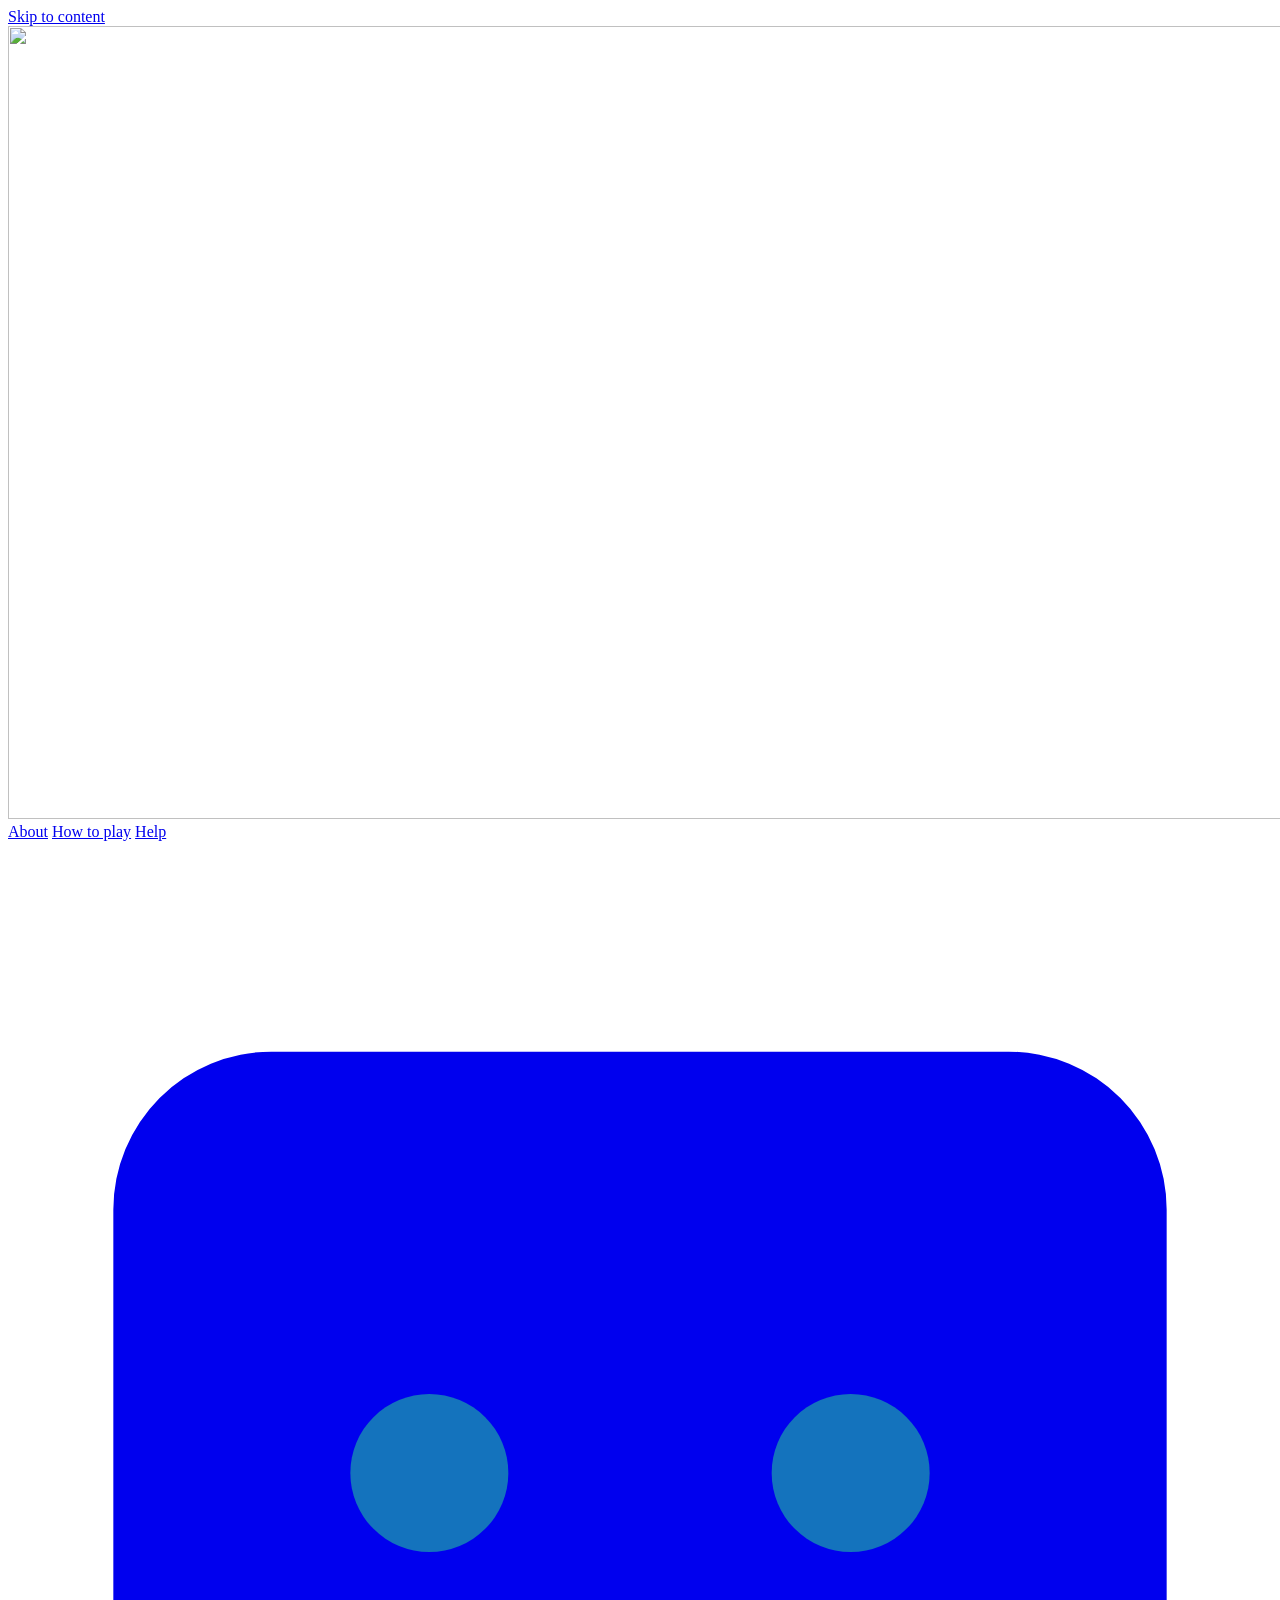
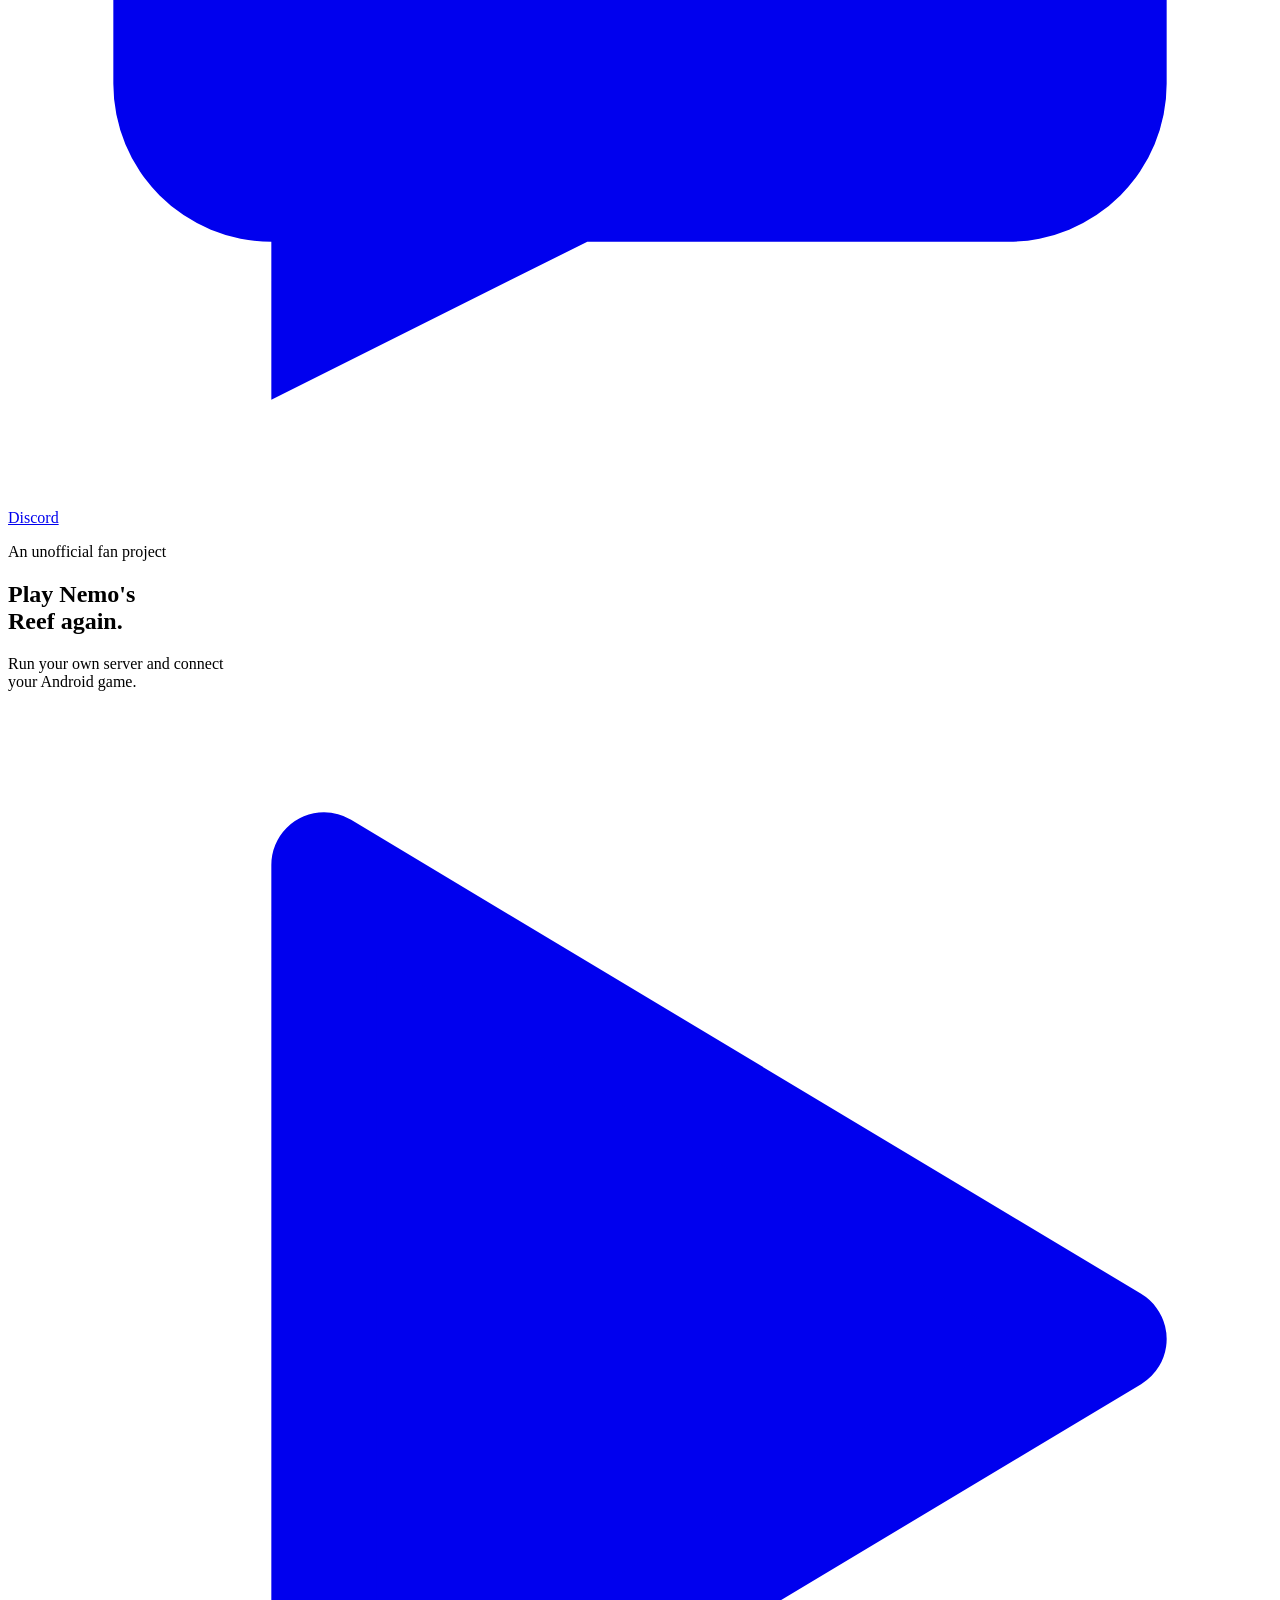
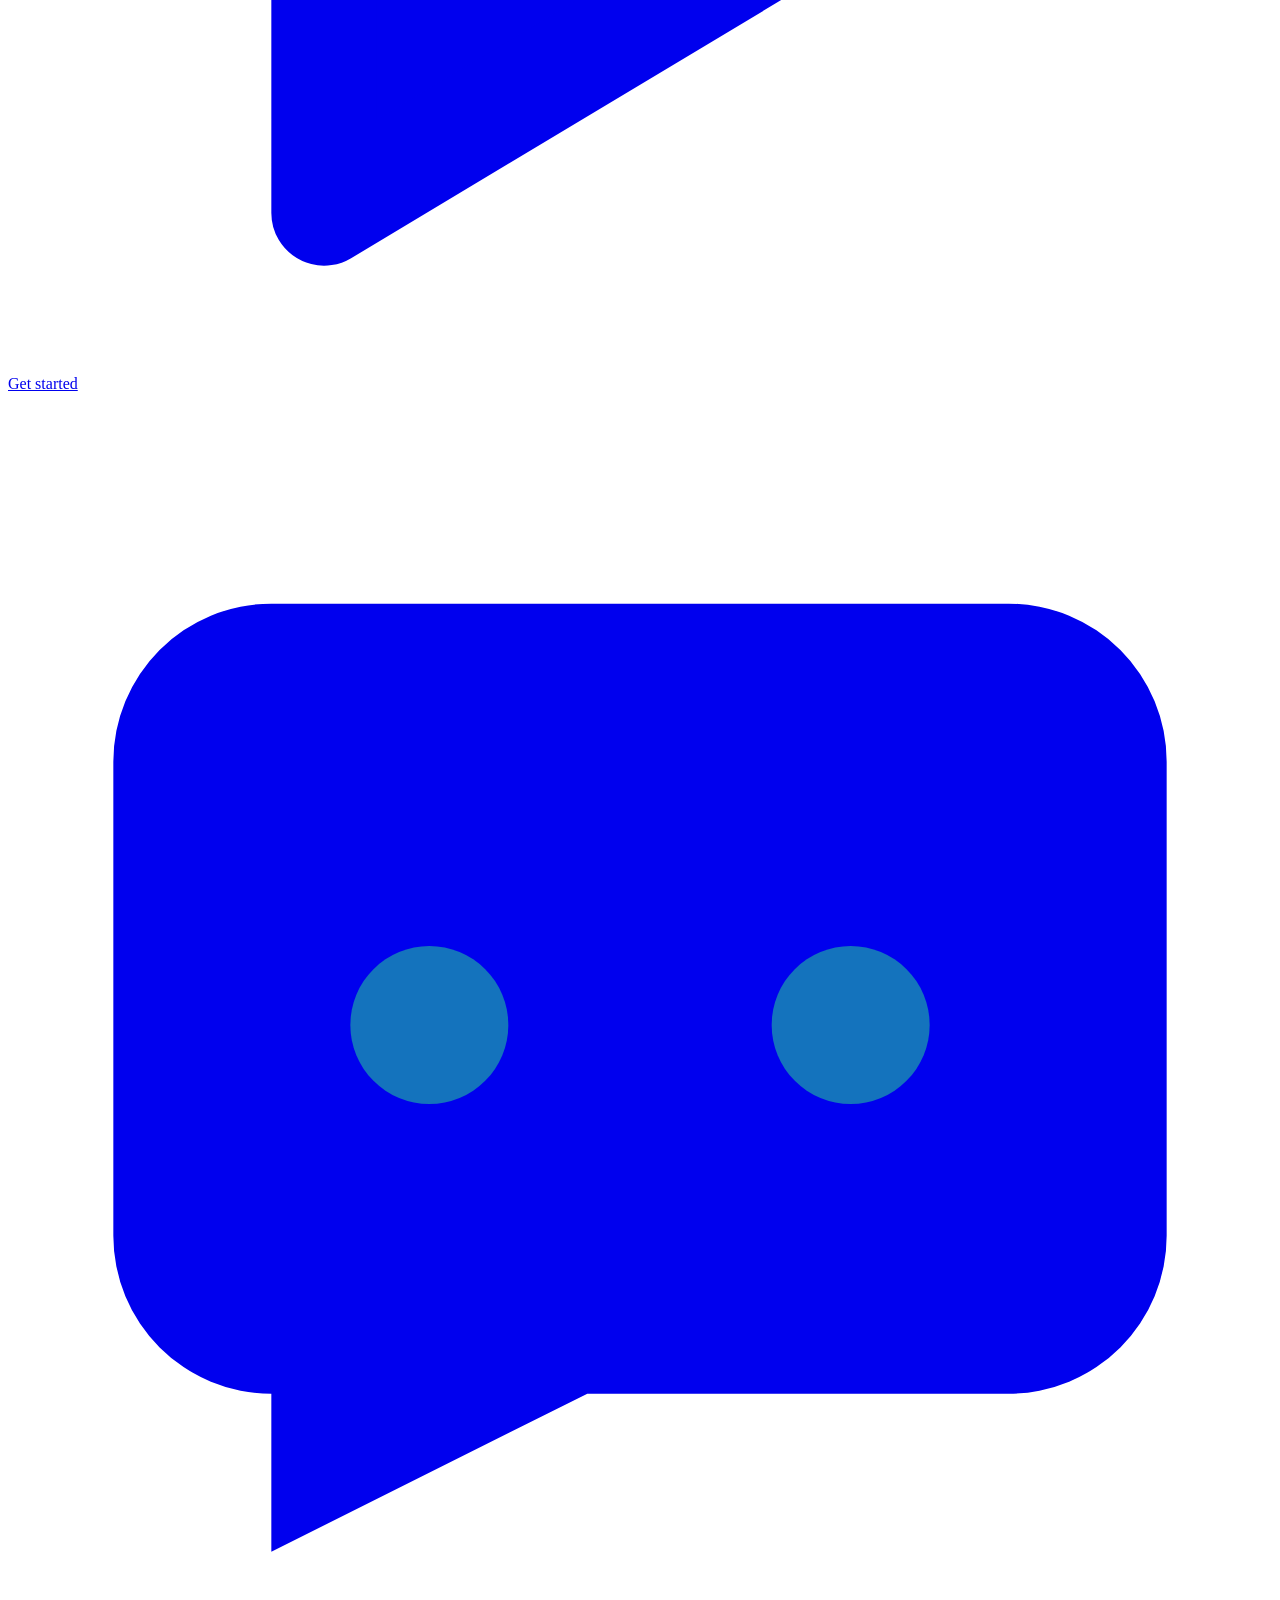
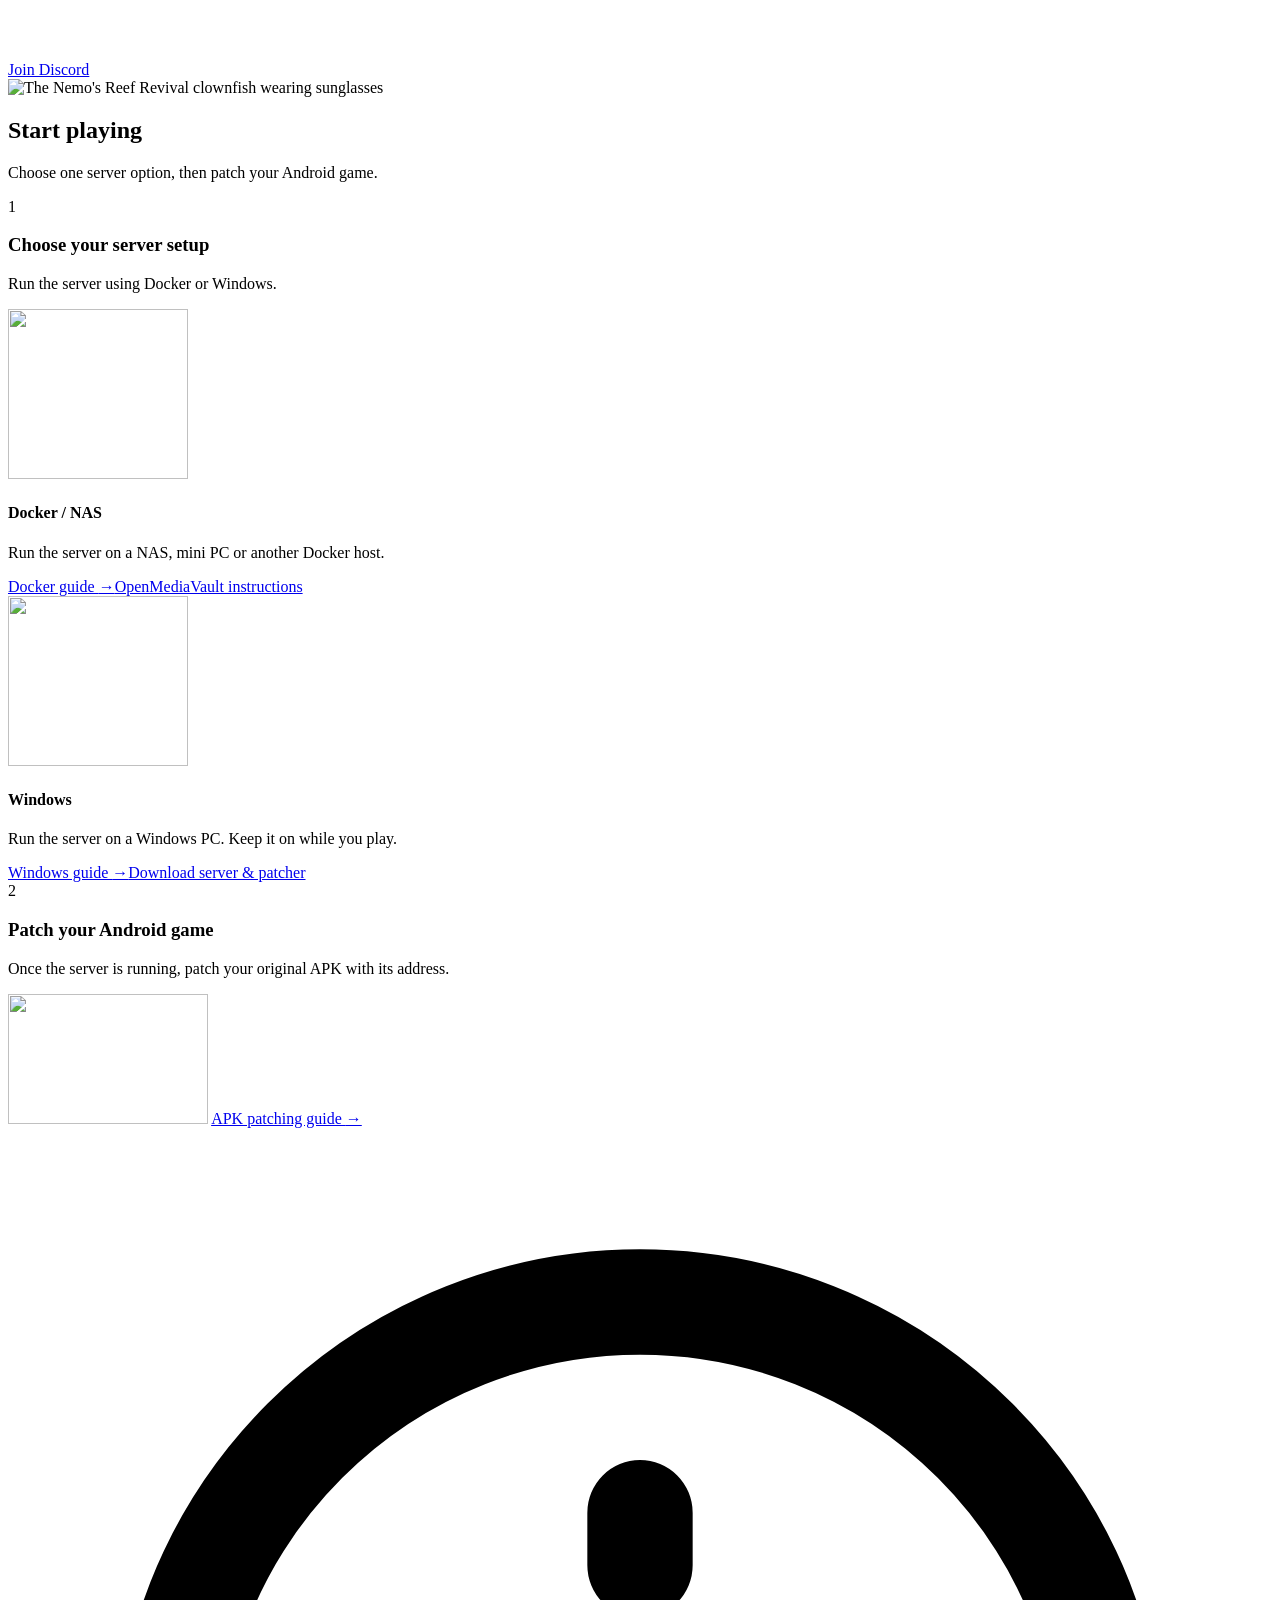
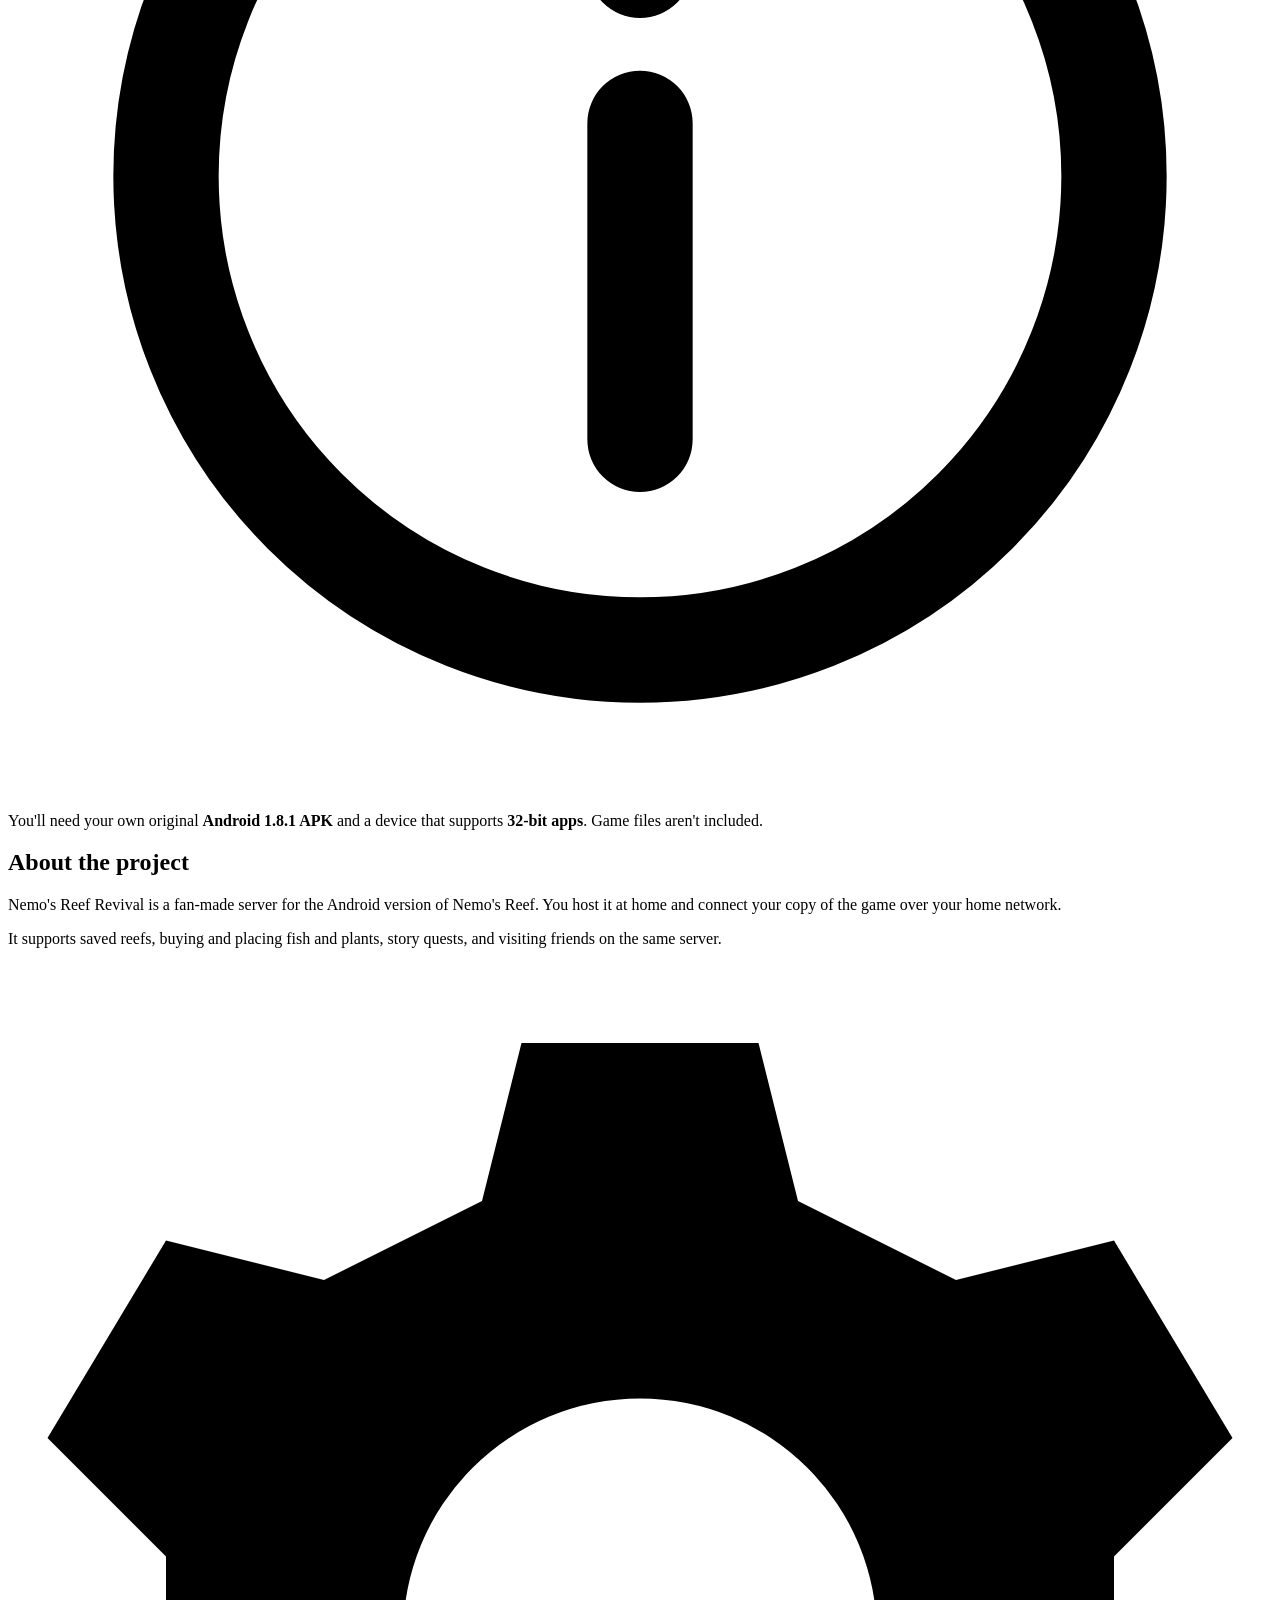
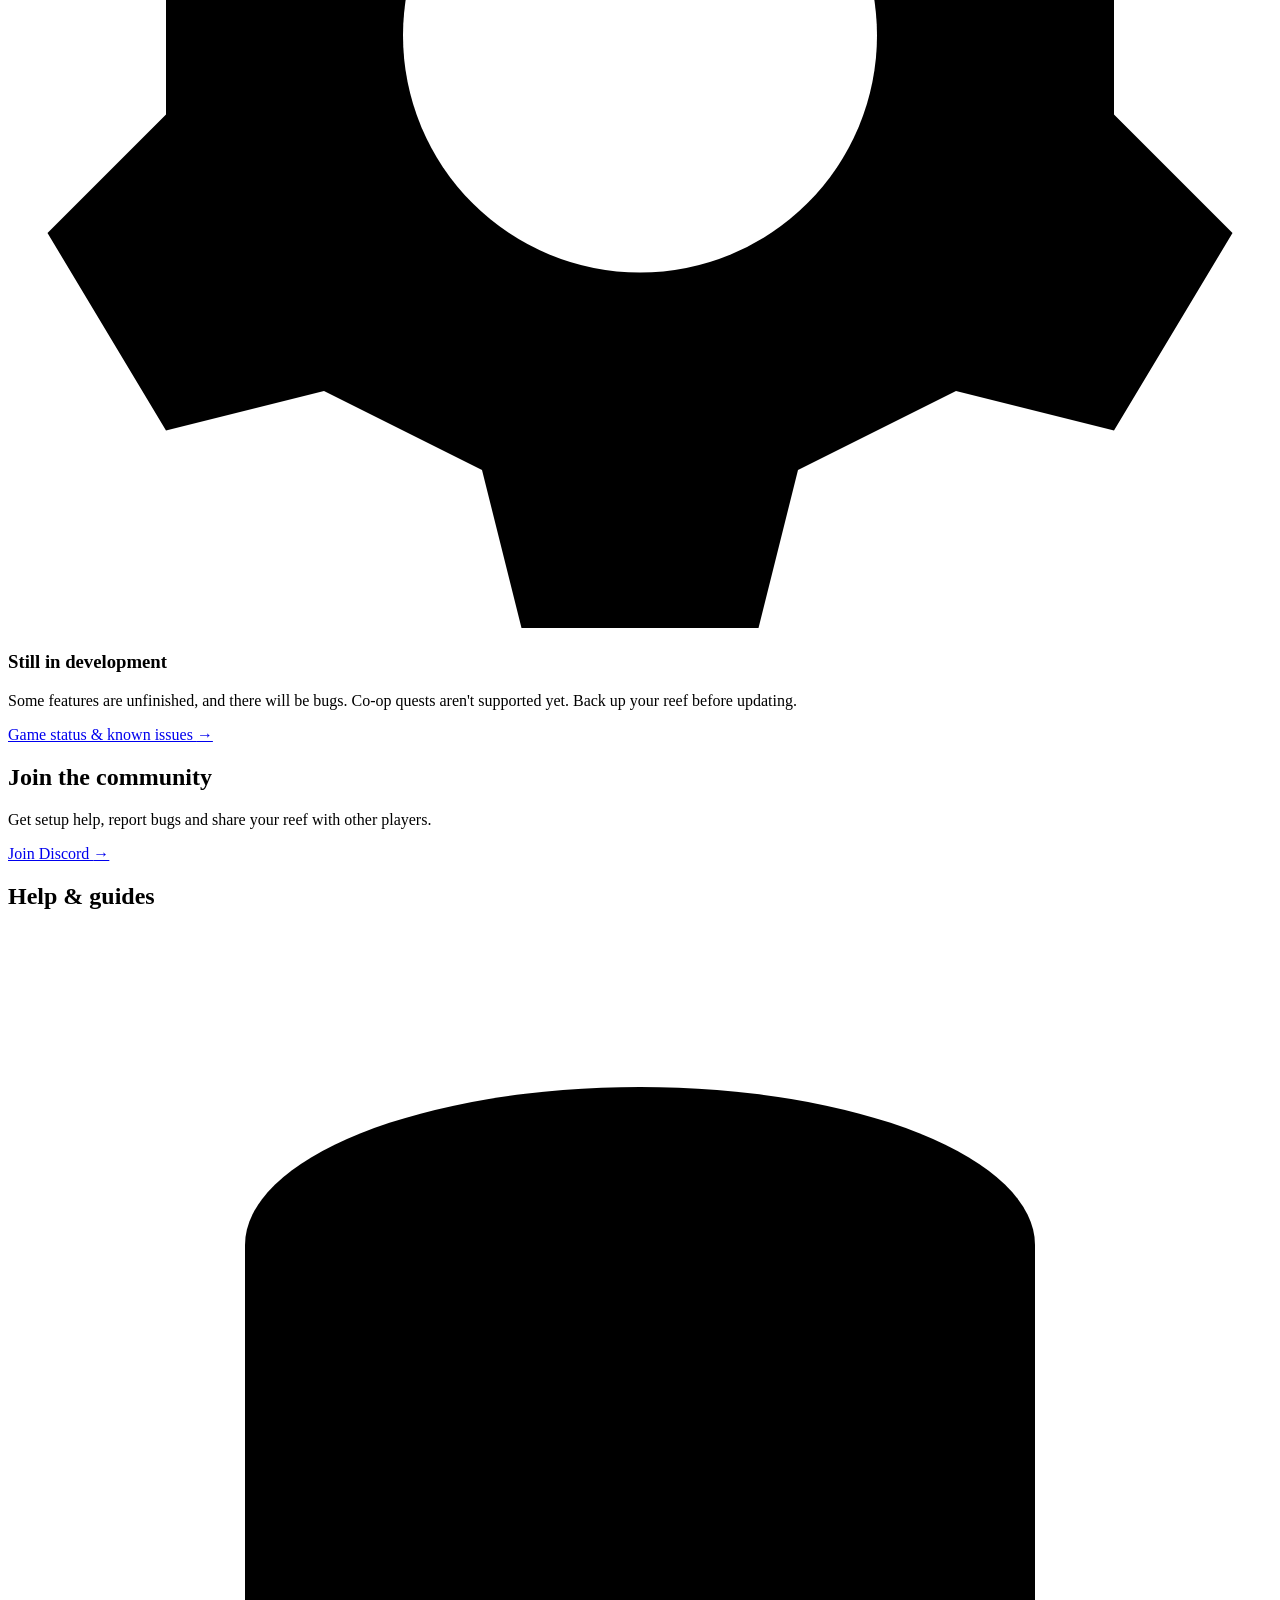
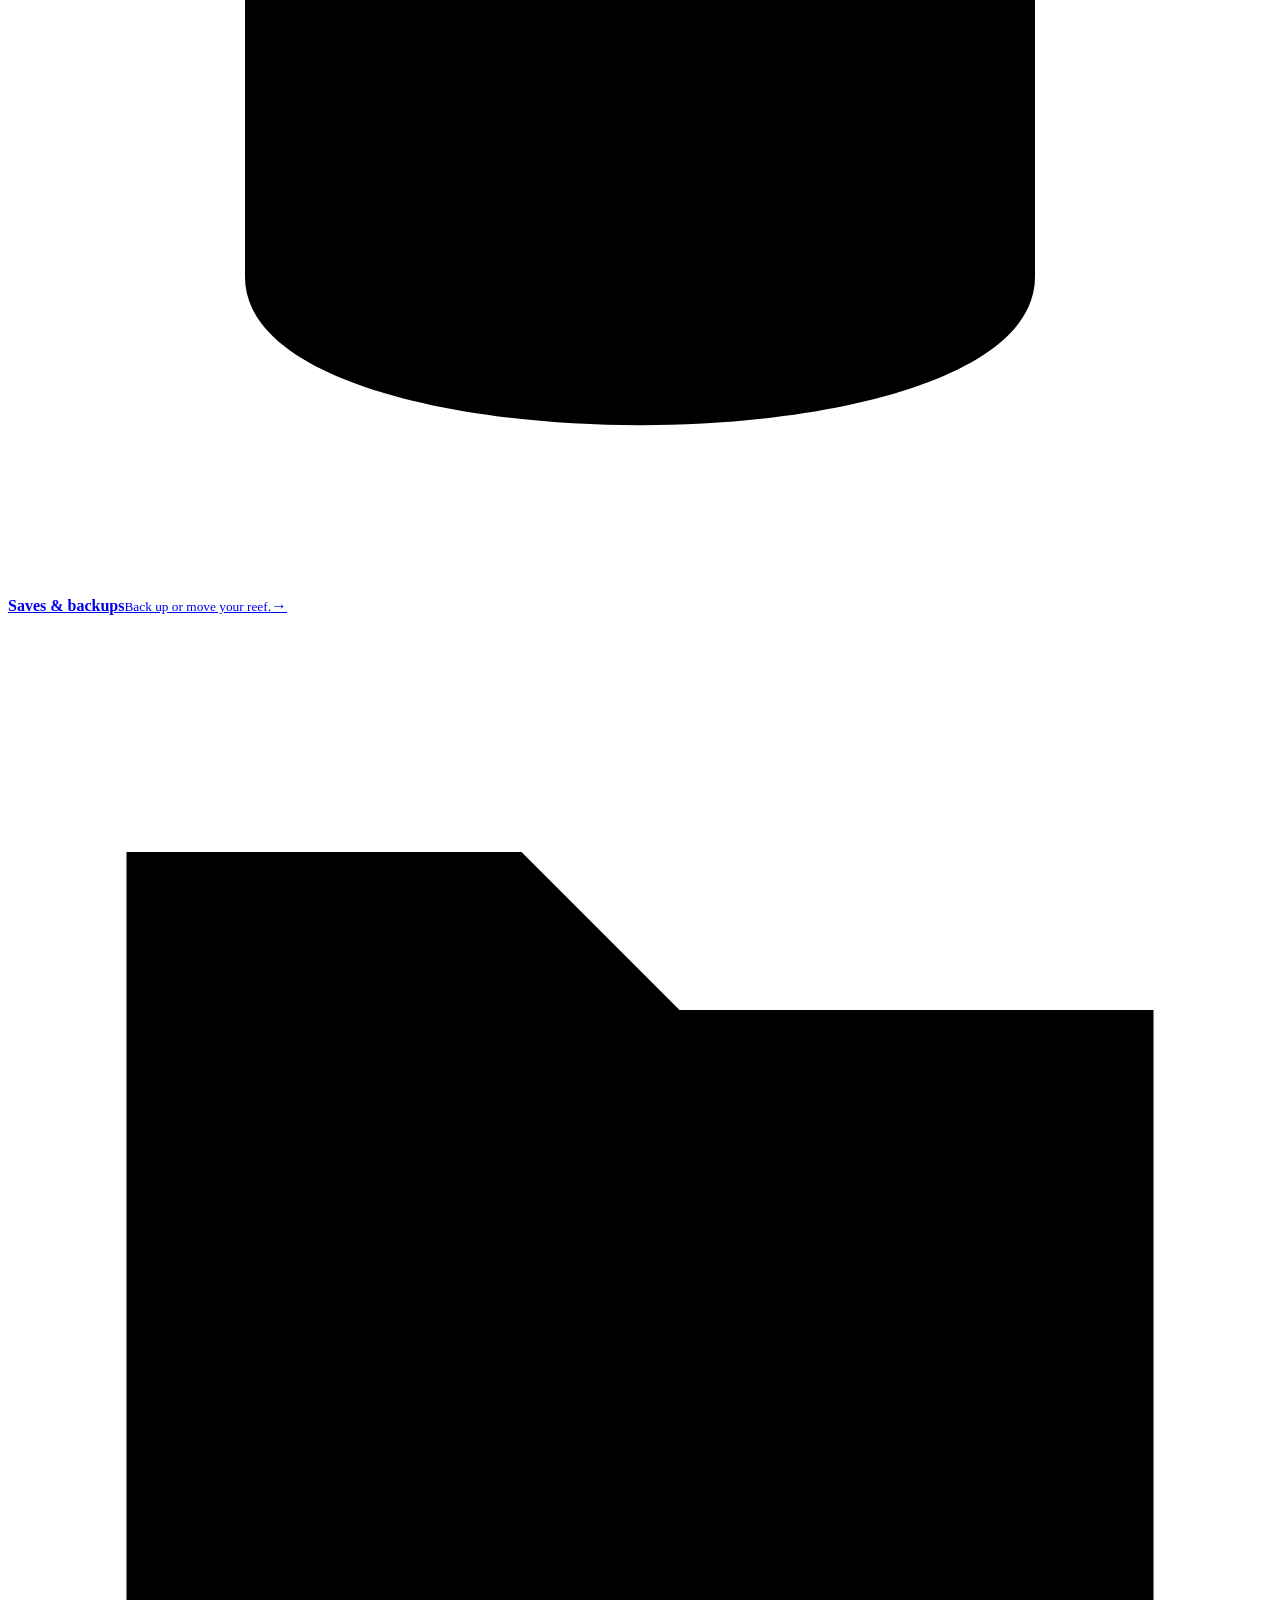
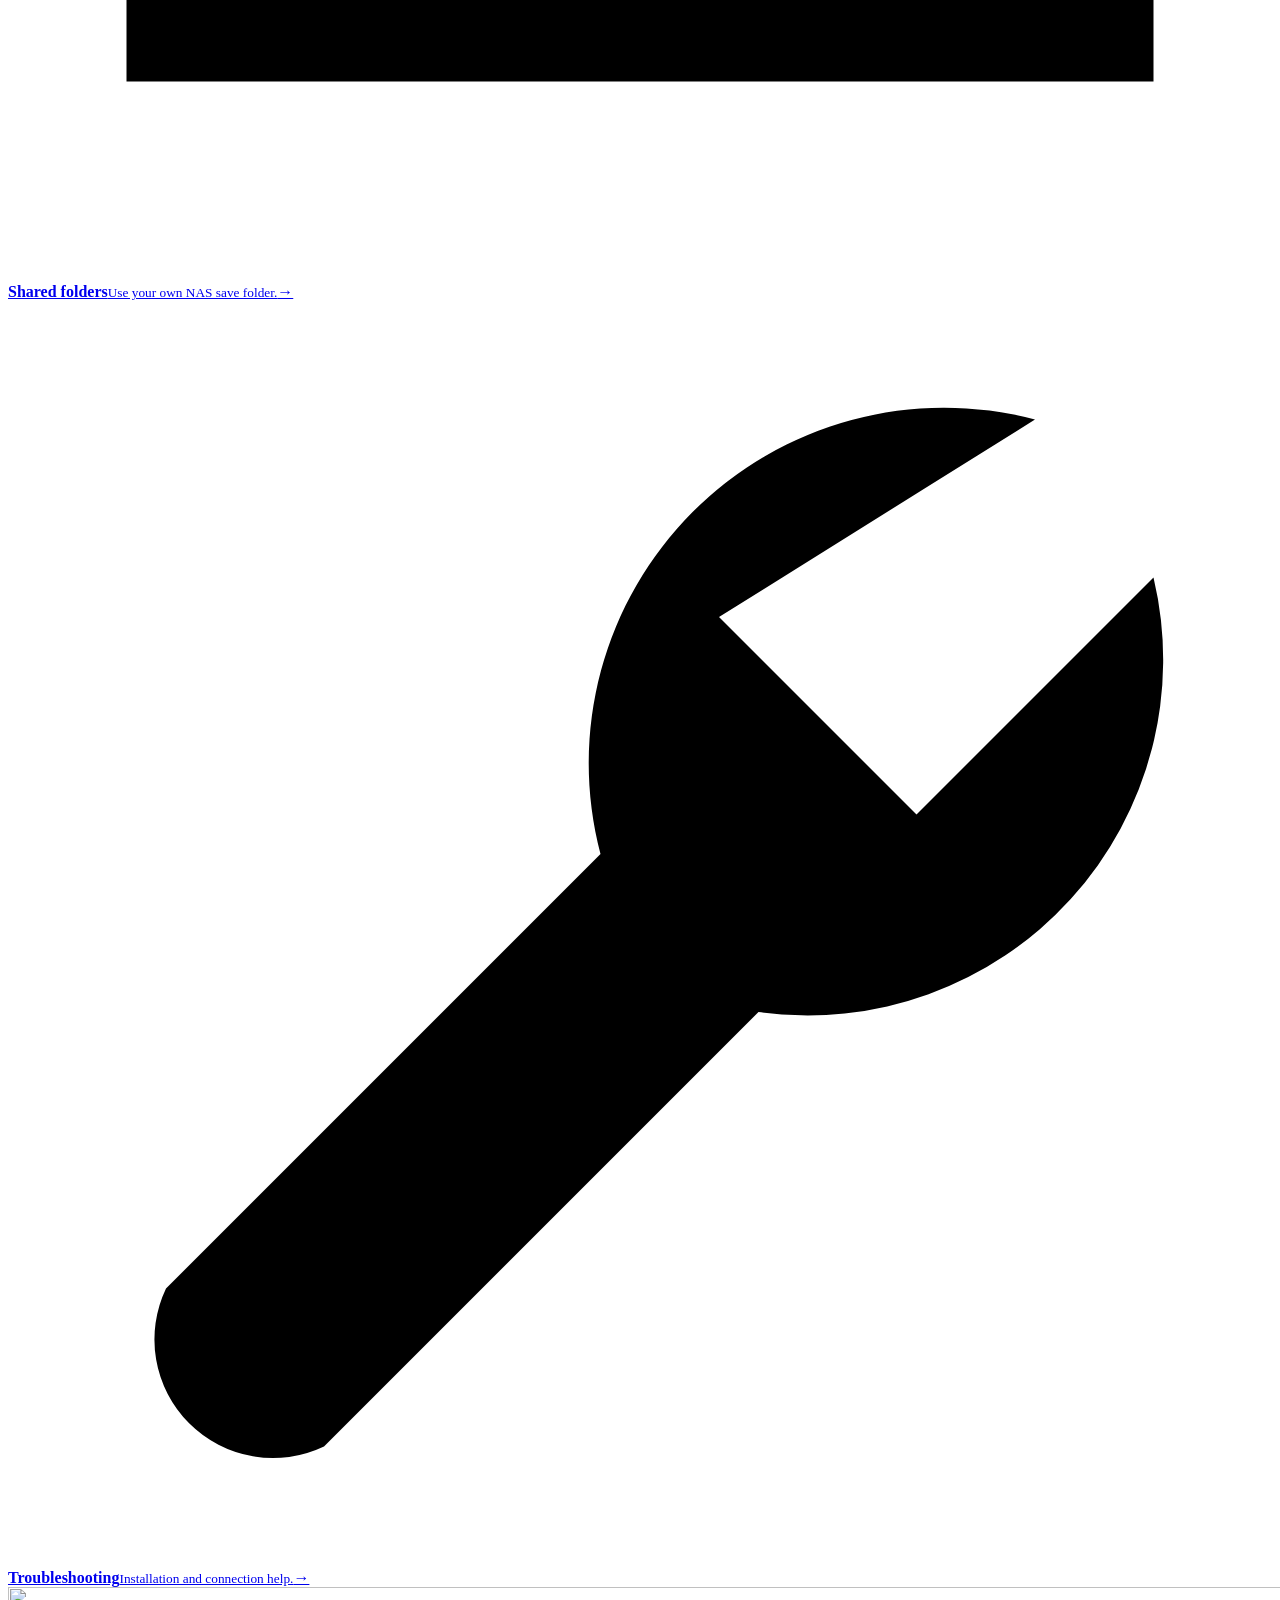
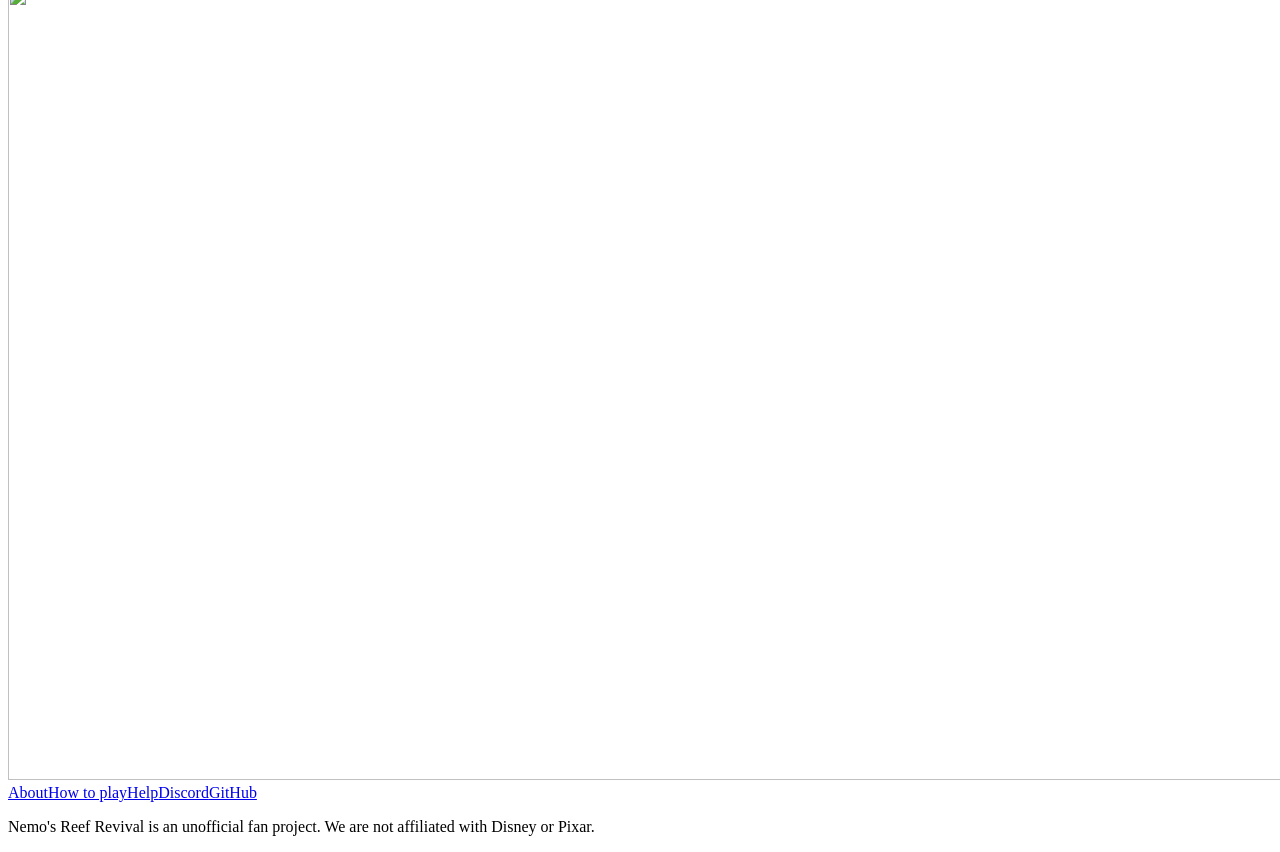
==== commit 79e645b0: "Add the new reef logo and simplify button styling with a higher wave" ====
--- a/public/index.html
+++ b/public/index.html
@@ -19,7 +19,7 @@
   <a class="skip-link" href="#main">Skip to content</a>
   <header class="site-header">
     <div class="header-inner wrap">
-      <a class="brand" href="/" aria-label="Nemo's Reef Revival home"><img src="/logo.svg" width="479" height="124" alt=""></a>
+      <a class="brand" href="/" aria-label="Nemo's Reef Revival home"><img src="/logo.png" width="1983" height="793" alt=""></a>
       <nav aria-label="Main navigation">
         <a href="#about">About</a>
         <a href="#setup">How to play</a>
@@ -95,7 +95,7 @@
   </main>
 
   <footer class="site-footer">
-    <div class="footer-inner wrap"><a href="/" class="footer-brand" aria-label="Nemo's Reef Revival home"><img src="/logo.svg" width="479" height="124" alt=""></a><nav aria-label="Footer navigation"><a href="#about">About</a><a href="#setup">How to play</a><a href="https://github.com/lozza/nemos-reef-revival/blob/main/TROUBLESHOOTING.md">Help</a><a href="https://discord.gg/mseaKJb5G" target="_blank" rel="noopener noreferrer">Discord</a><a href="https://github.com/lozza/nemos-reef-revival">GitHub</a></nav><p>Nemo's Reef Revival is an unofficial fan project. We are not affiliated with Disney or Pixar.</p></div>
+    <div class="footer-inner wrap"><a href="/" class="footer-brand" aria-label="Nemo's Reef Revival home"><img src="/logo.png" width="1983" height="793" alt=""></a><nav aria-label="Footer navigation"><a href="#about">About</a><a href="#setup">How to play</a><a href="https://github.com/lozza/nemos-reef-revival/blob/main/TROUBLESHOOTING.md">Help</a><a href="https://discord.gg/mseaKJb5G" target="_blank" rel="noopener noreferrer">Discord</a><a href="https://github.com/lozza/nemos-reef-revival">GitHub</a></nav><p>Nemo's Reef Revival is an unofficial fan project. We are not affiliated with Disney or Pixar.</p></div>
   </footer>
 </body>
 </html>
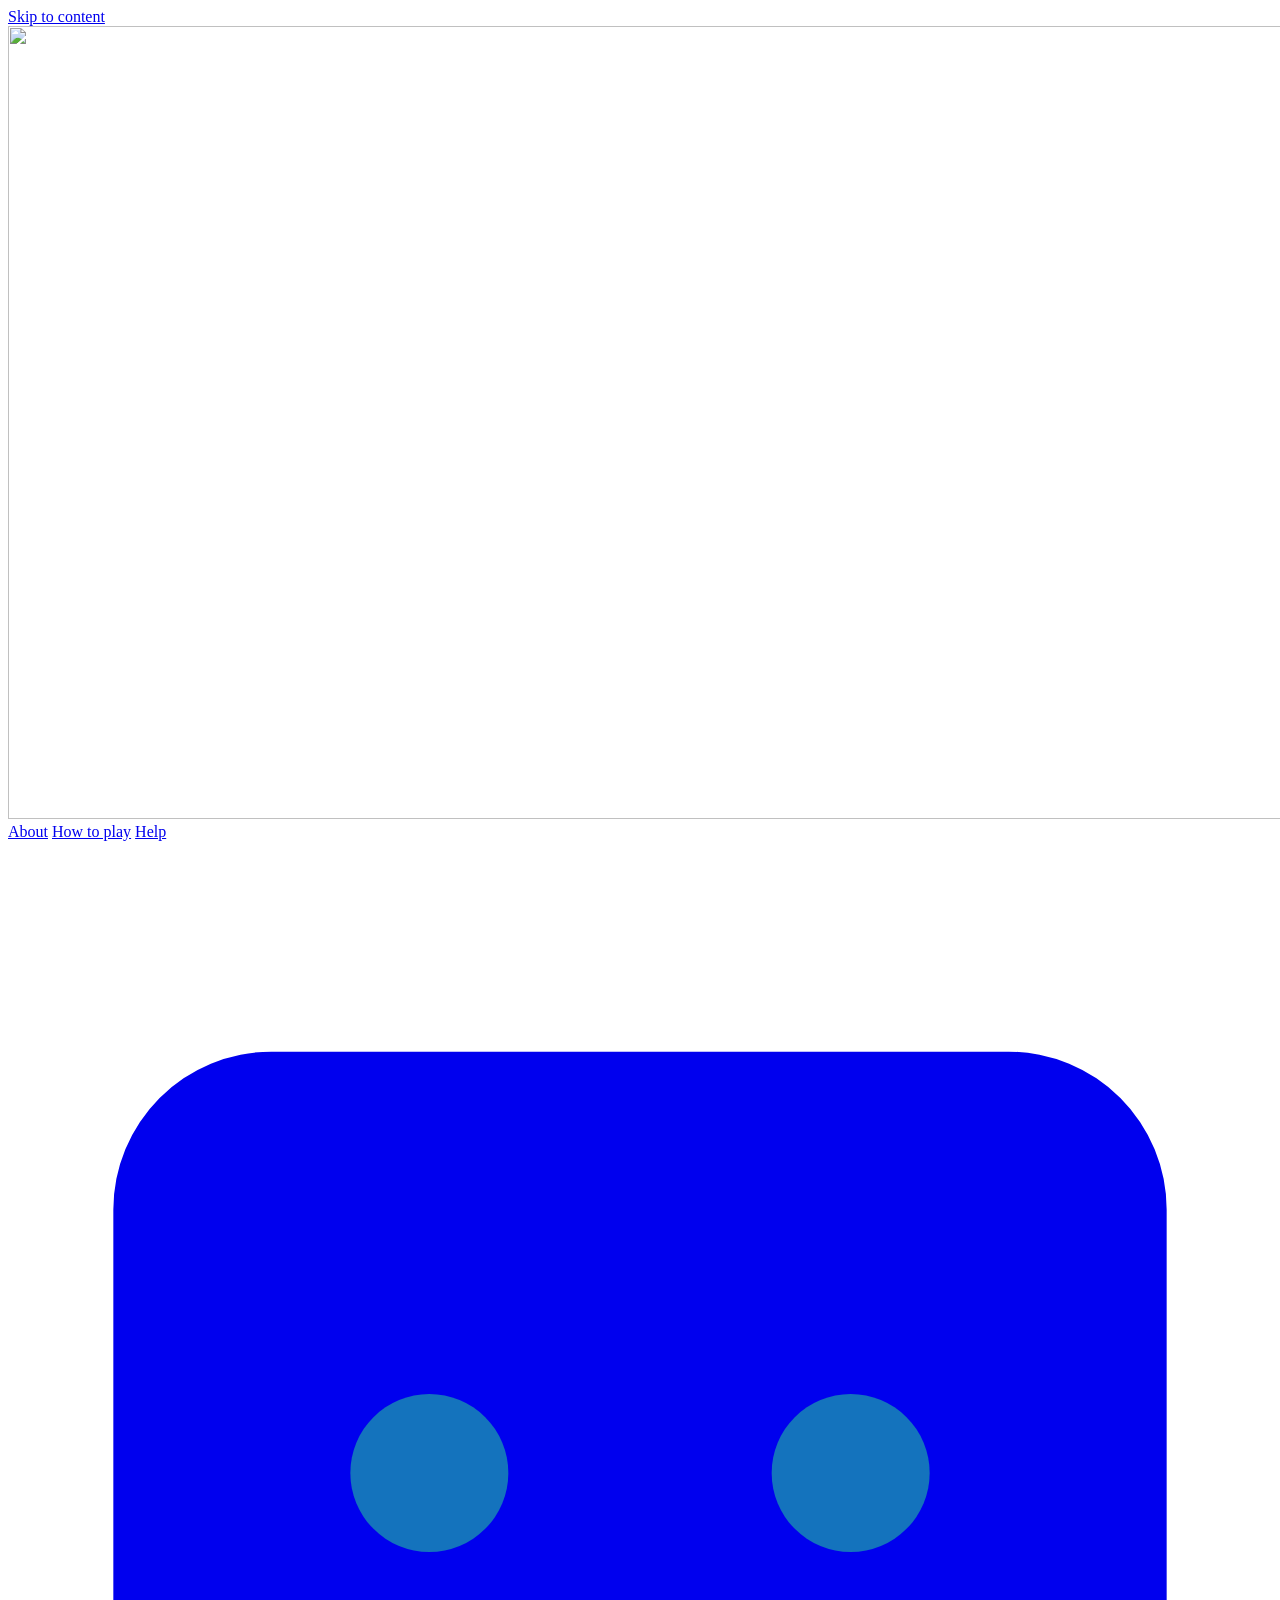
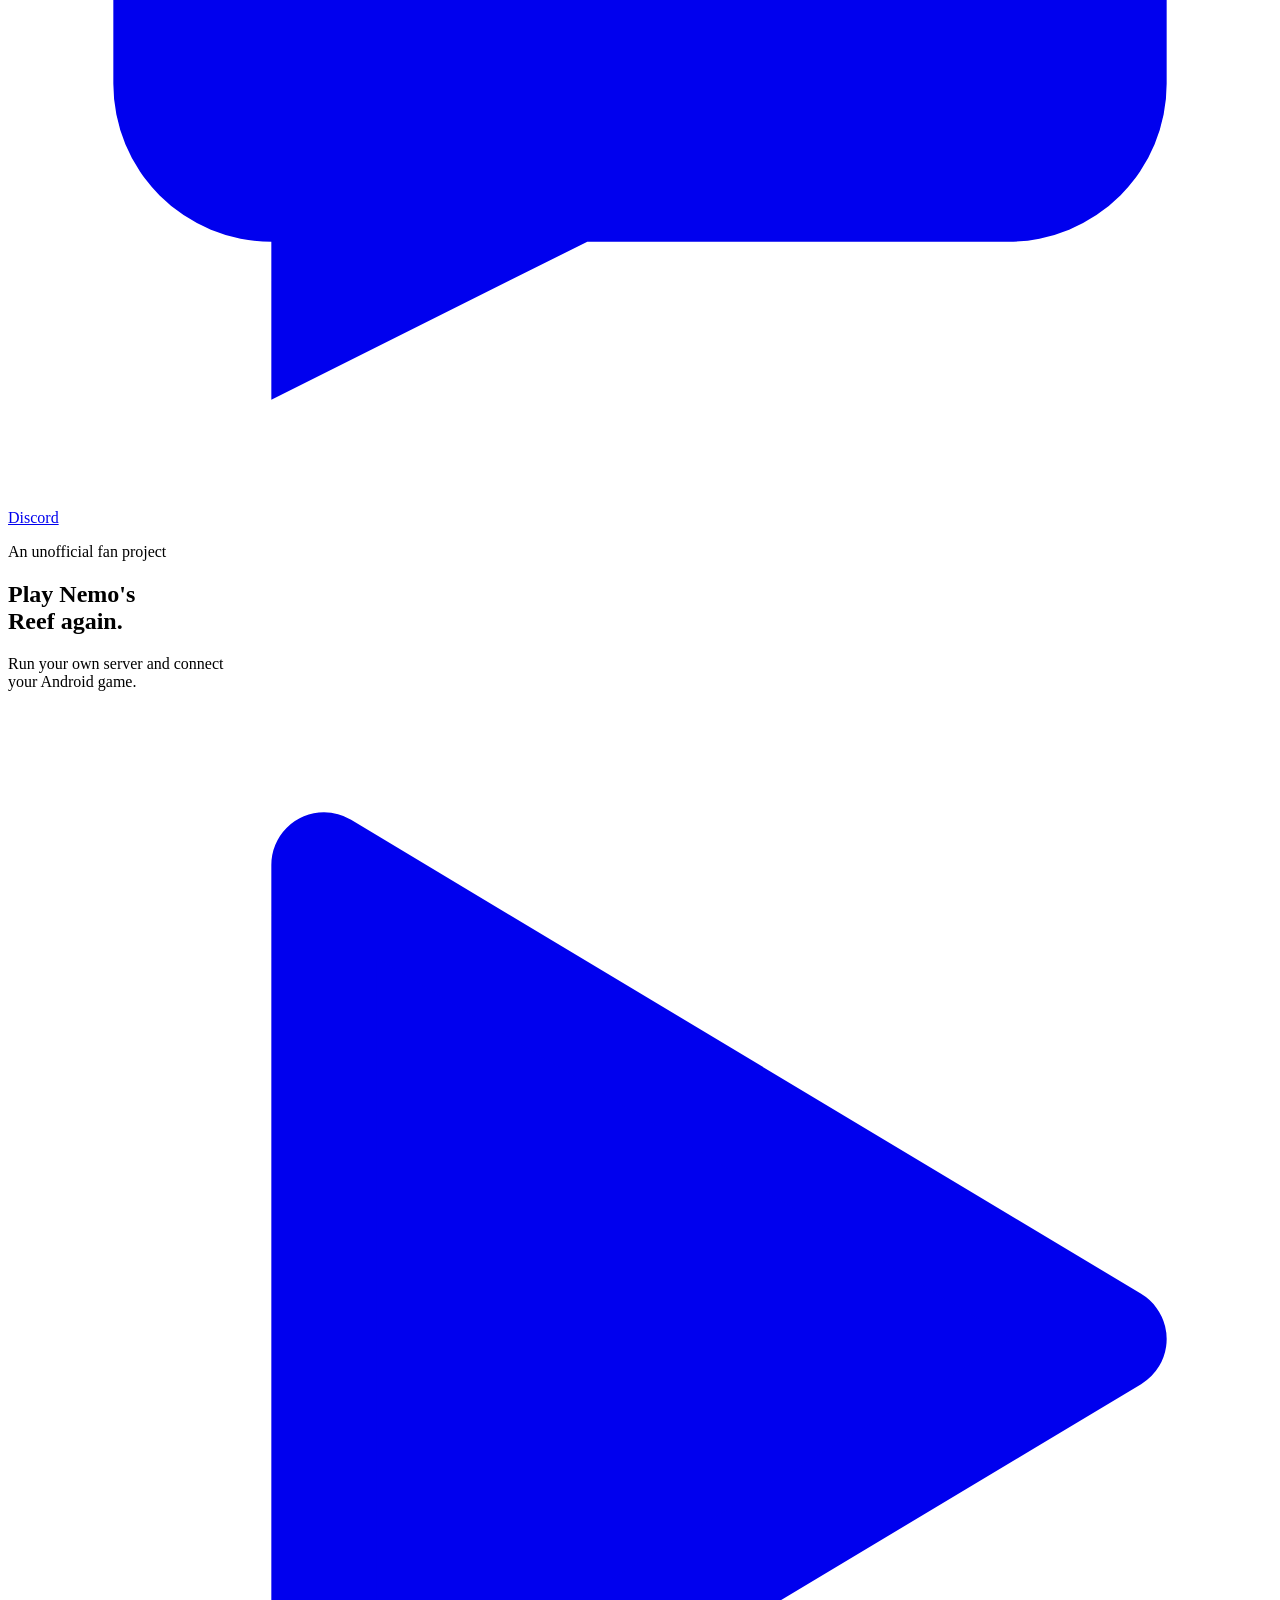
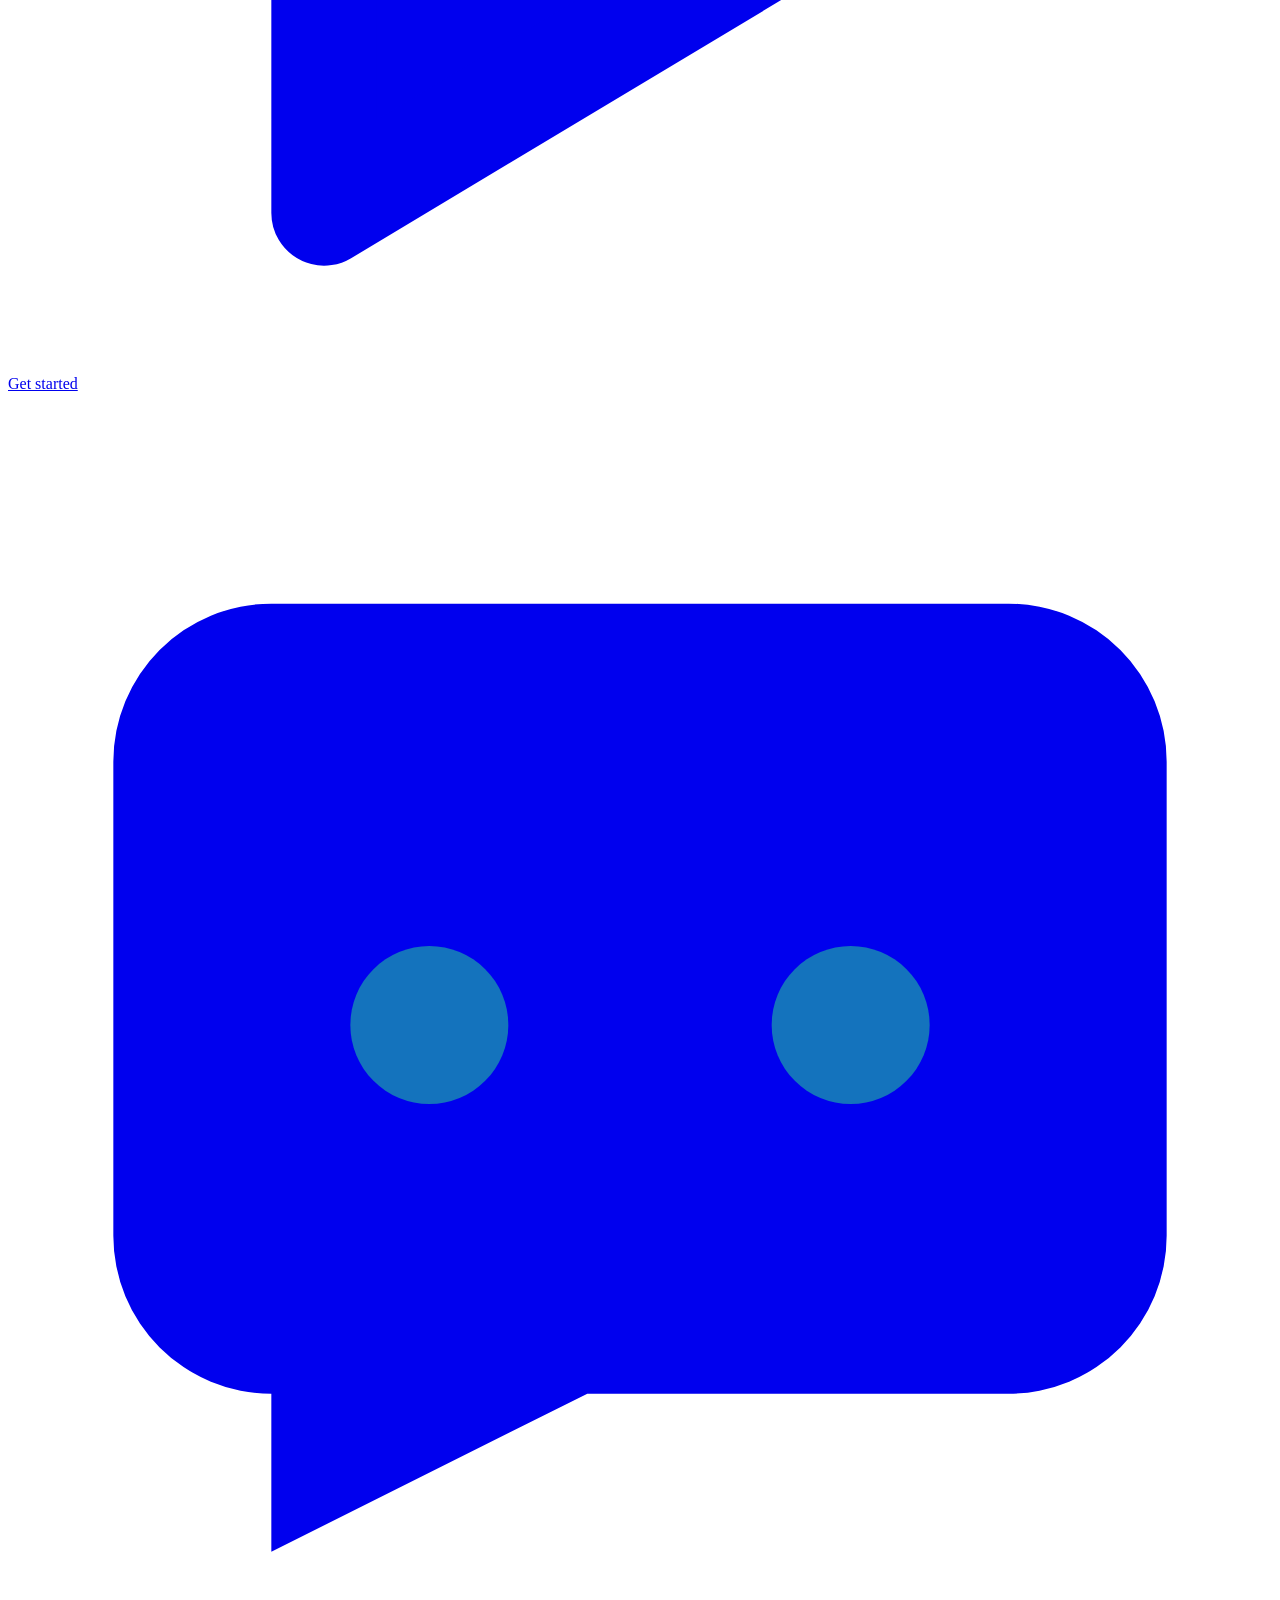
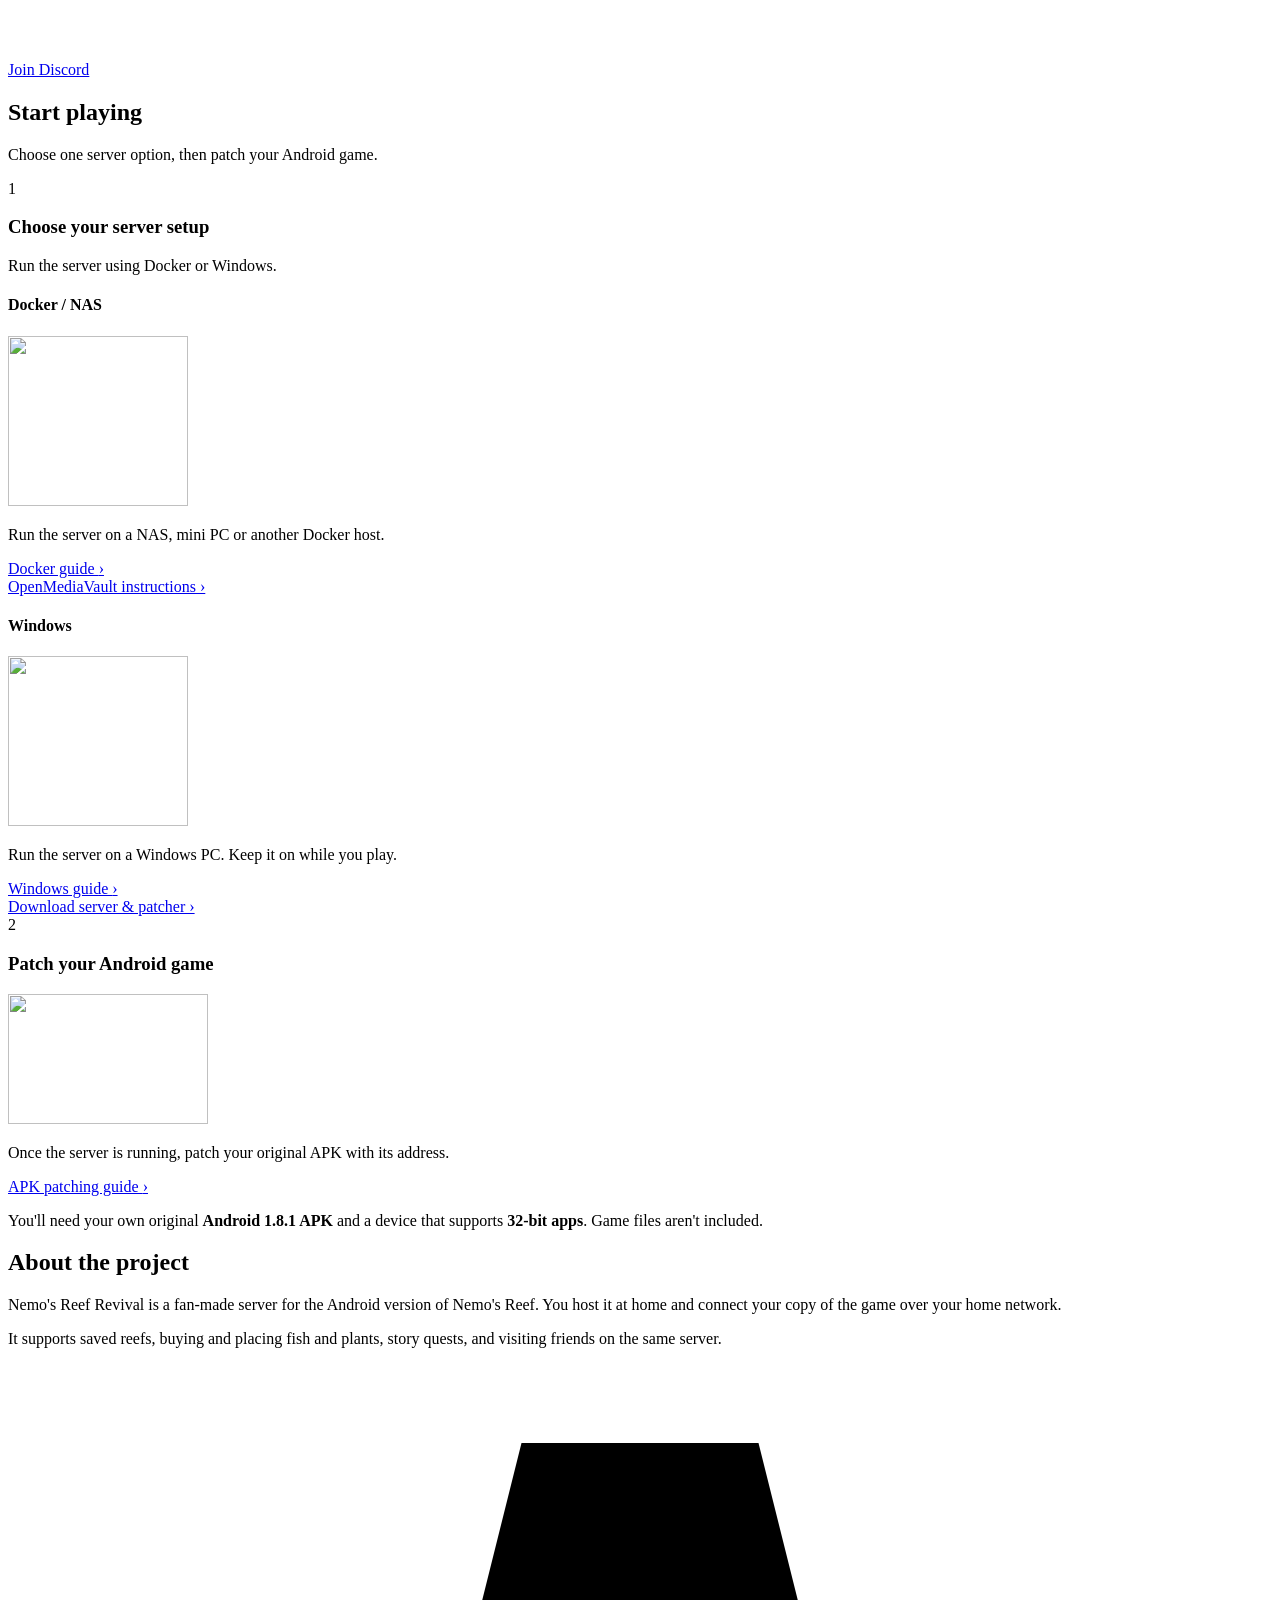
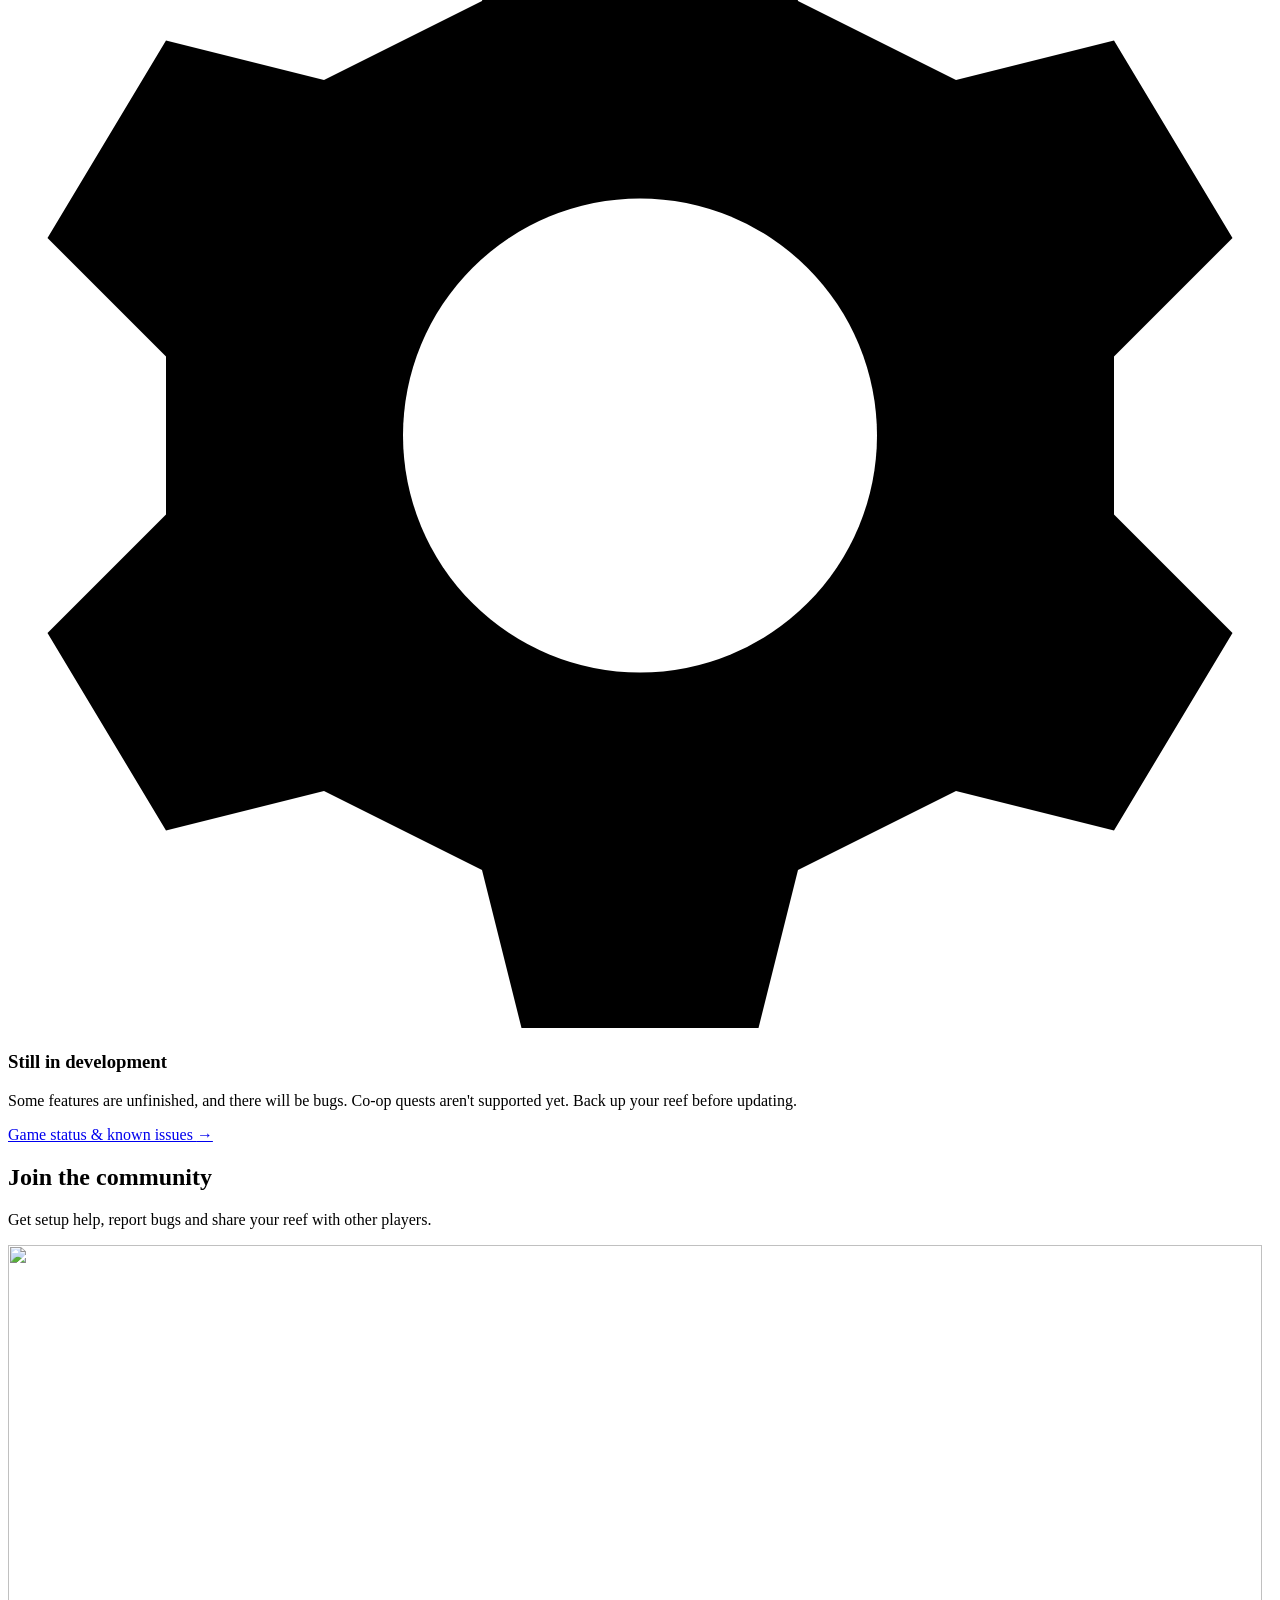
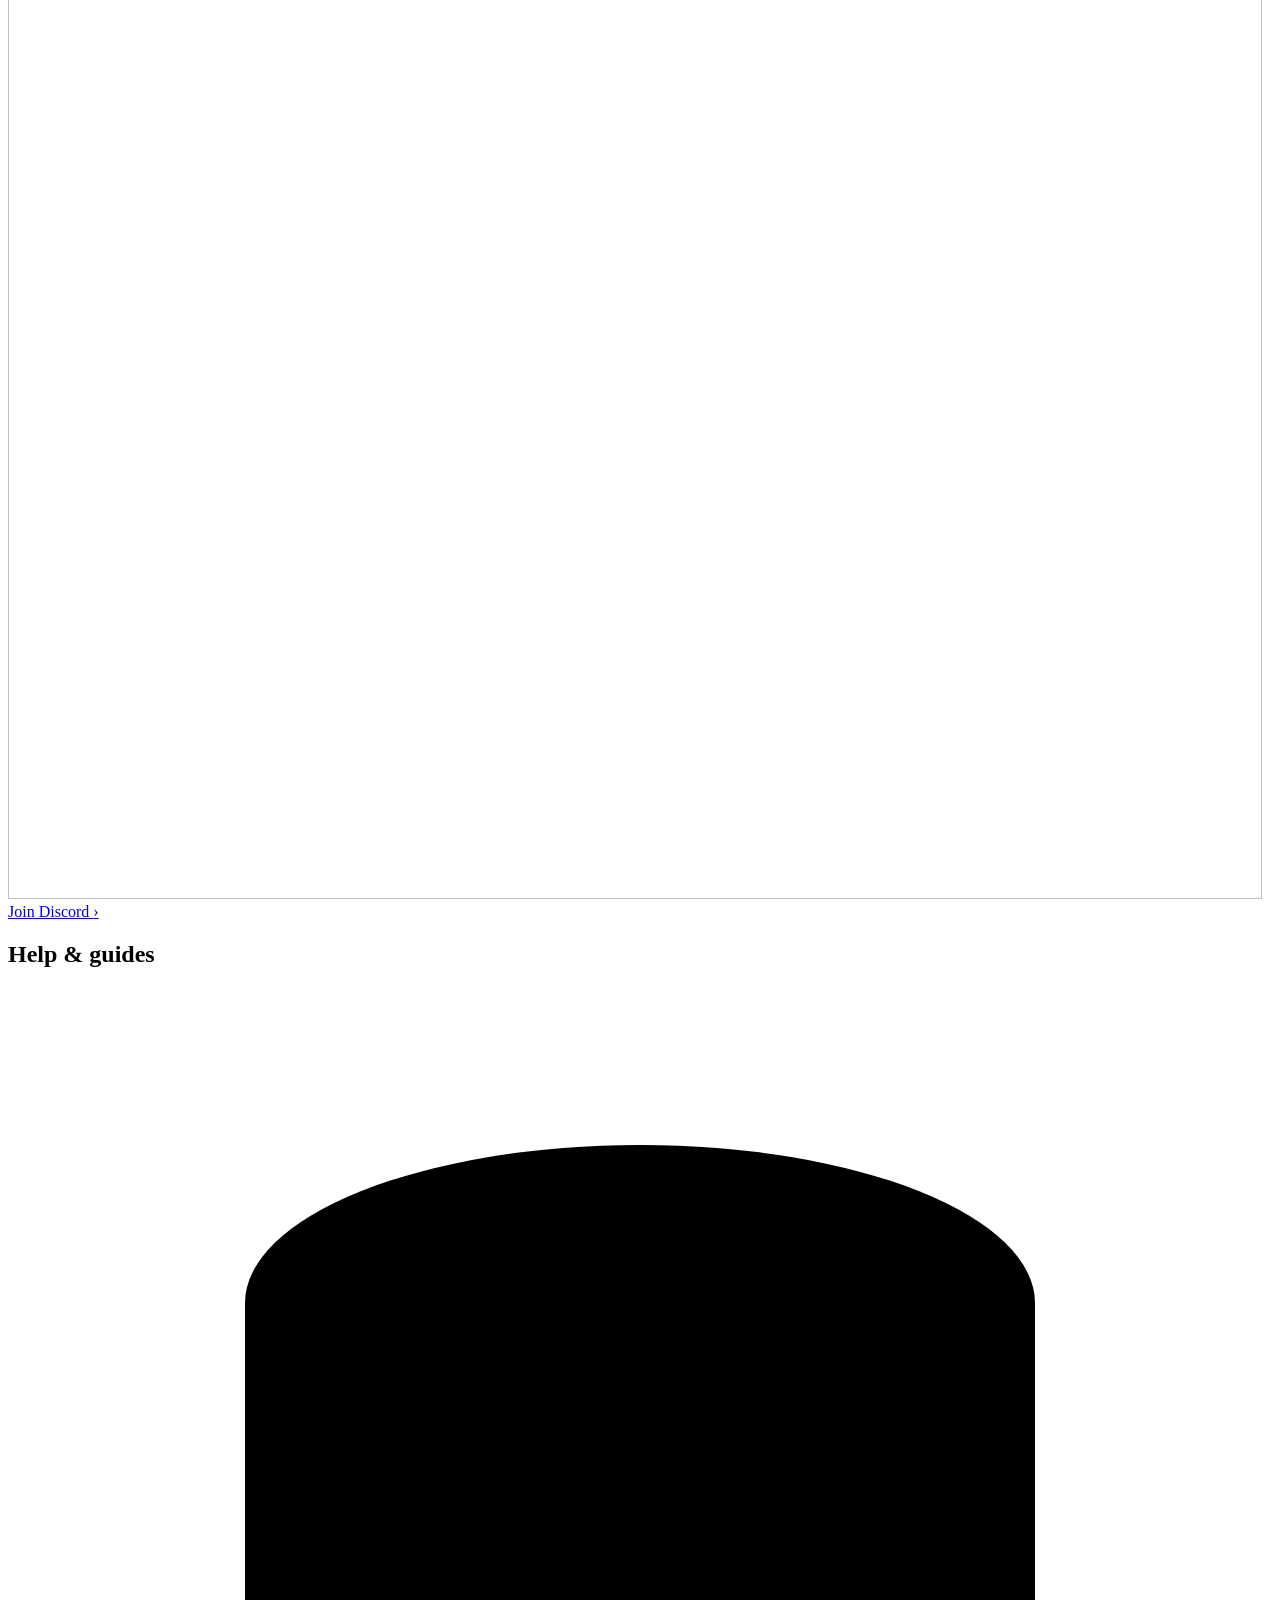
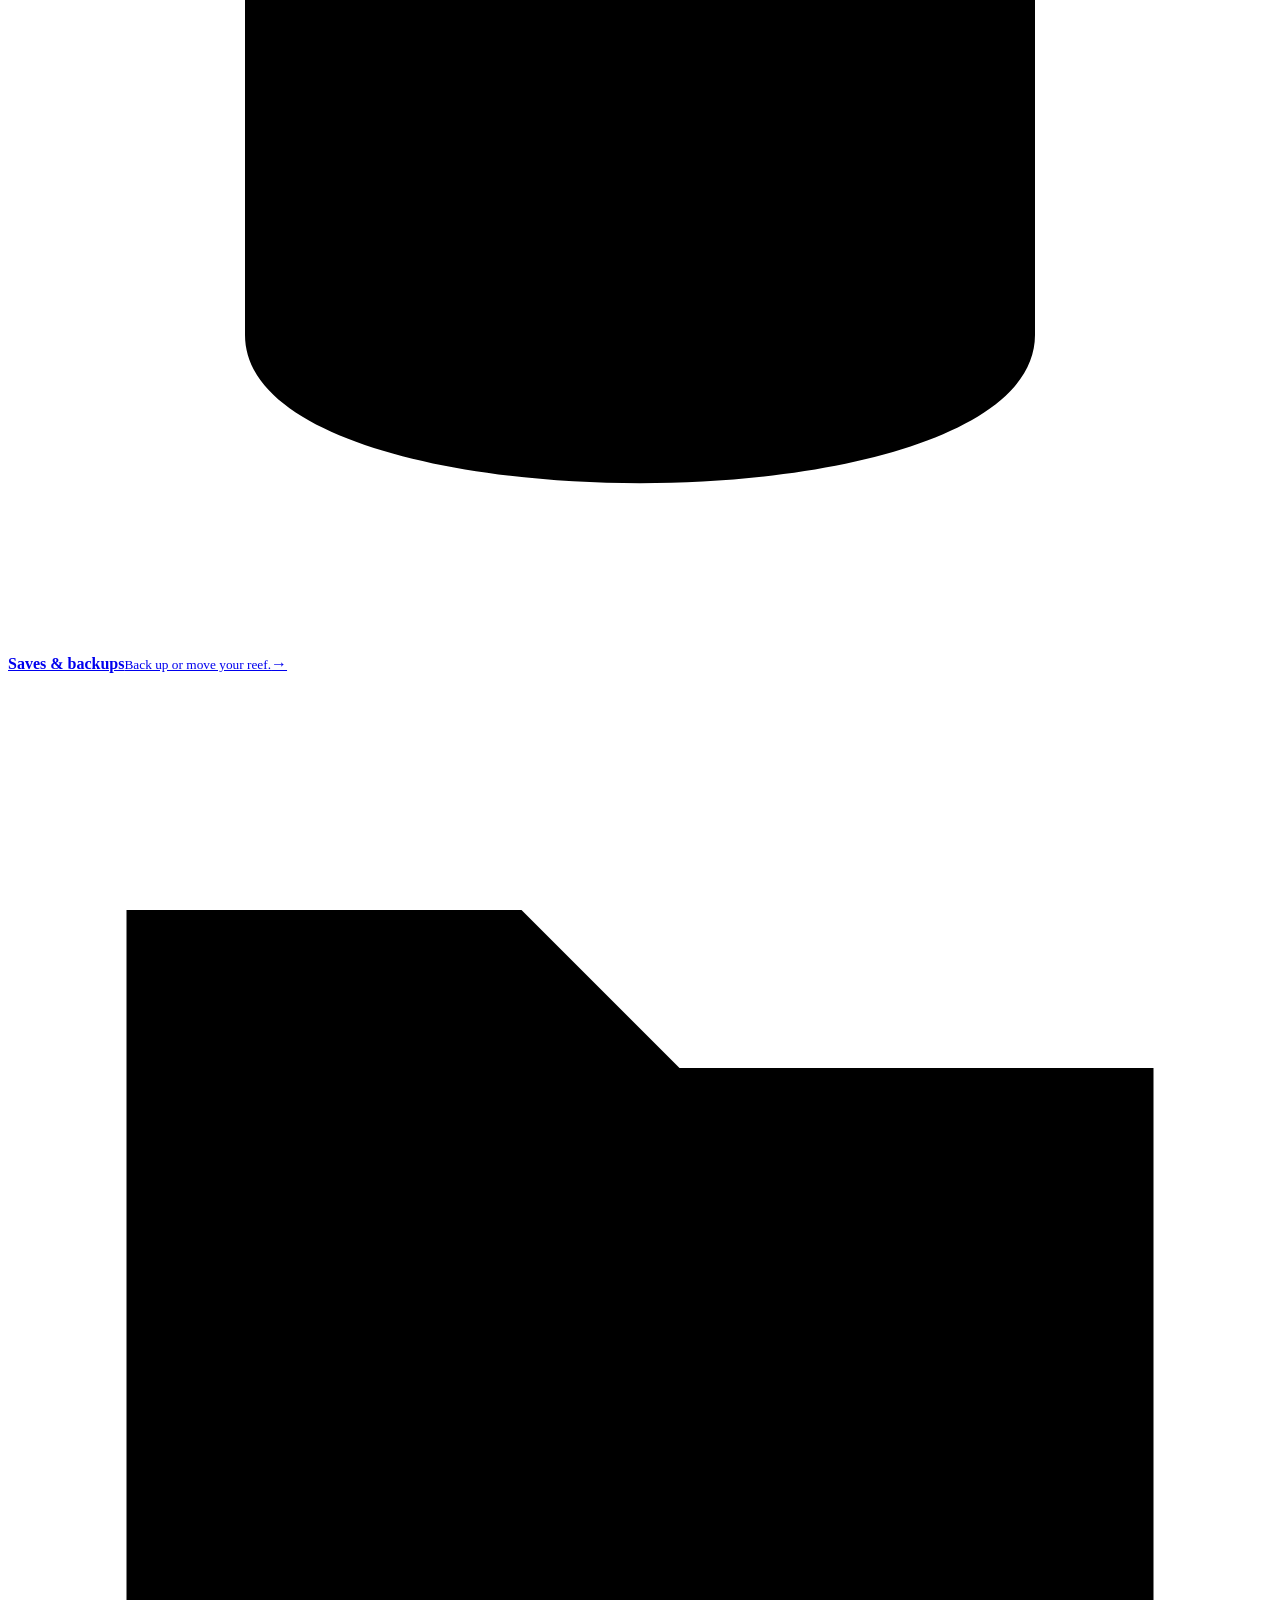
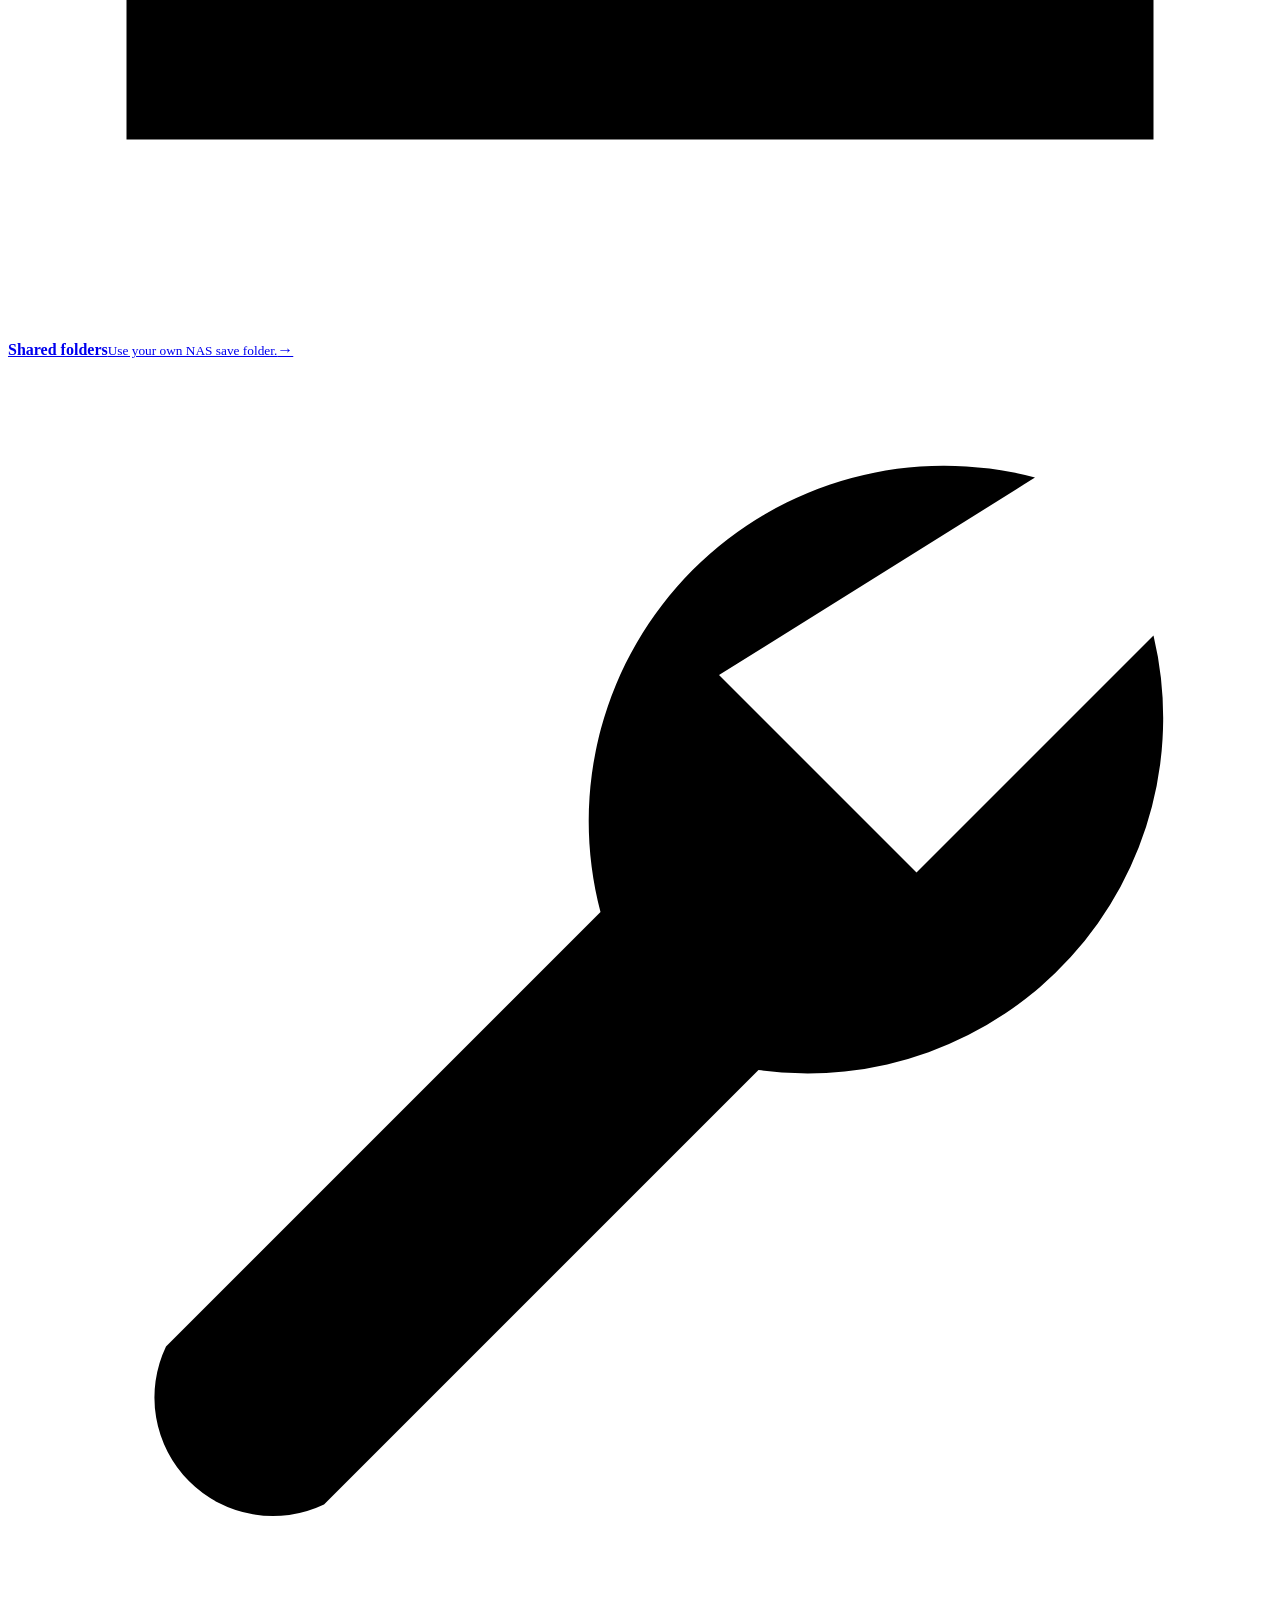
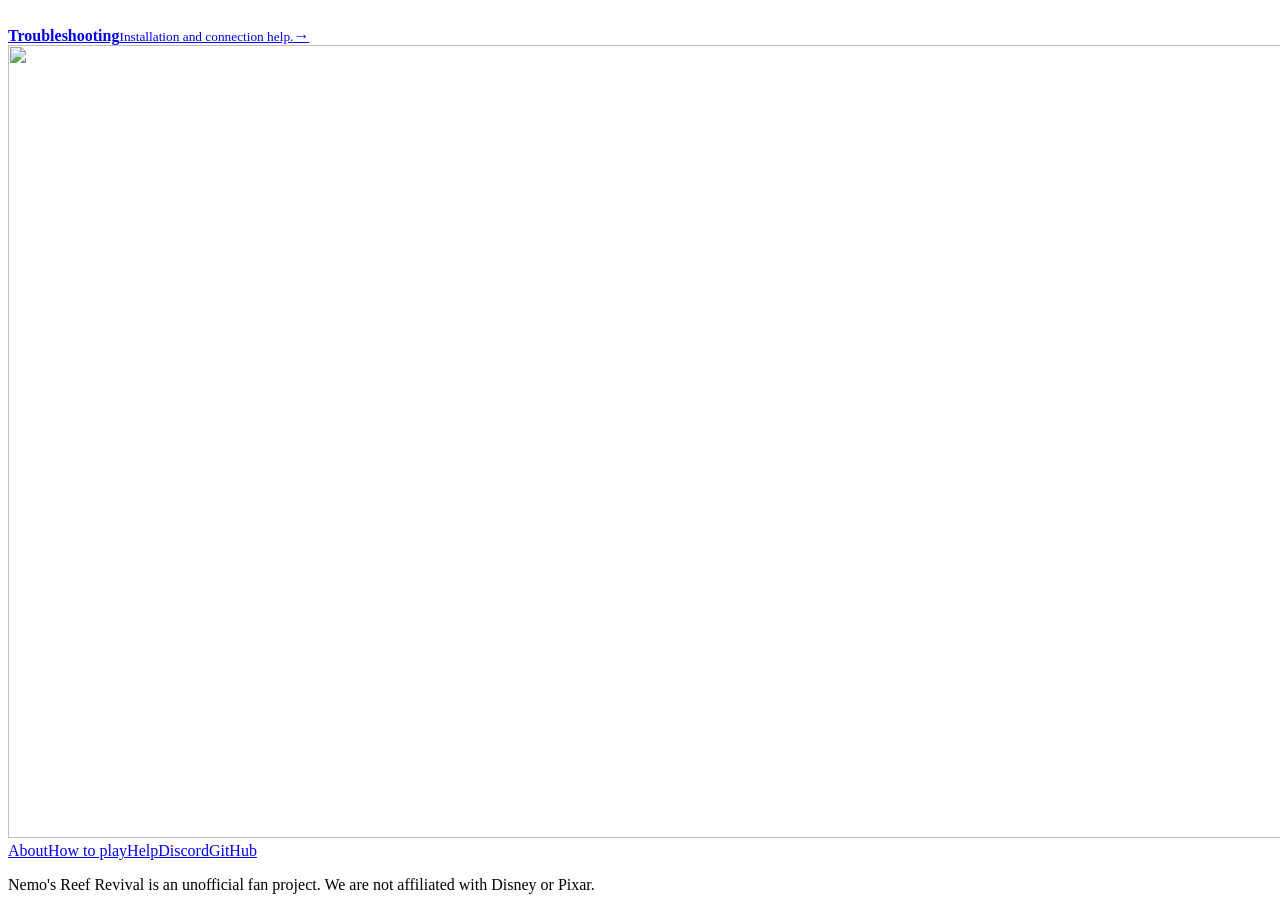
==== commit ed7a386e: "Implement the approved game-inspired homepage with reef art and quest panels" ====
--- a/public/index.html
+++ b/public/index.html
@@ -12,7 +12,7 @@
   <title>Nemo's Reef Revival</title>
   <link rel="icon" type="image/png" href="/discord-mascot.png">
   <link rel="preload" href="/fonts/fredoka.woff2" as="font" type="font/woff2" crossorigin>
-  <link rel="preload" href="/reef-panorama.jpg" as="image">
+  <link rel="preload" href="/reef-world.jpg" as="image">
   <link rel="stylesheet" href="/styles.css">
 </head>
 <body>
@@ -37,38 +37,43 @@
         <h1 id="hero-title">Play Nemo's<br>Reef again.</h1>
         <p class="hero-description">Run your own server and connect<br class="desktop-break"> your Android game.</p>
         <div class="hero-actions">
-          <a class="button button-orange button-large" href="#setup"><svg class="button-icon play-icon" viewBox="0 0 24 24" aria-hidden="true"><path d="m6 3 15 9L6 21Z" fill="currentColor" stroke="currentColor" stroke-width="2" stroke-linejoin="round"/></svg>Get started</a>
+          <a class="button button-green button-large" href="#setup"><svg class="button-icon play-icon" viewBox="0 0 24 24" aria-hidden="true"><path d="m6 3 15 9L6 21Z" fill="currentColor" stroke="currentColor" stroke-width="2" stroke-linejoin="round"/></svg>Get started</a>
           <a class="button button-blue button-large" href="https://discord.gg/mseaKJb5G" target="_blank" rel="noopener noreferrer"><svg class="button-icon" viewBox="0 0 24 24" aria-hidden="true"><path d="M5 4h14a3 3 0 0 1 3 3v9a3 3 0 0 1-3 3h-8l-6 3v-3a3 3 0 0 1-3-3V7a3 3 0 0 1 3-3Z" fill="currentColor"/><circle cx="8" cy="12" r="1.5" fill="#1473bd"/><circle cx="16" cy="12" r="1.5" fill="#1473bd"/></svg>Join Discord</a>
         </div>
       </div>
-      <div class="hero-art"><img class="mascot" src="/discord-mascot.png" width="1254" height="1254" alt="The Nemo's Reef Revival clownfish wearing sunglasses" fetchpriority="high"></div>
-      <span class="hero-bubble bubble-one" aria-hidden="true"></span><span class="hero-bubble bubble-two" aria-hidden="true"></span><span class="hero-bubble bubble-three" aria-hidden="true"></span>
     </div>
   </section>
 
   <main id="main" class="content wrap">
     <section id="setup" class="setup-panel" aria-labelledby="setup-title">
+      <div class="quest-sheet">
       <header class="setup-heading"><h2 id="setup-title">Start playing</h2><p>Choose one server option, then patch your Android game.</p></header>
       <div class="server-step">
         <div class="step-heading"><span class="step-number" aria-hidden="true">1</span><div><h3>Choose your server setup</h3><p>Run the server using Docker or Windows.</p></div></div>
         <div class="server-options">
-          <article class="server-option">
+          <div class="server-choice"><article class="server-option">
+            <h4>Docker / NAS</h4>
             <img class="setup-illustration" src="/server-illustration.svg" width="180" height="170" alt="" loading="lazy">
-            <div class="option-content"><h4>Docker / NAS</h4><p>Run the server on a NAS, mini PC or another Docker host.</p><a class="button button-blue guide-button" href="https://github.com/lozza/nemos-reef-revival/blob/main/DOCKER.md">Docker guide <span aria-hidden="true">→</span></a><a class="small-link" href="https://github.com/lozza/nemos-reef-revival/blob/main/OMV.md">OpenMediaVault instructions</a></div>
-          </article>
-          <article class="server-option">
+            <div class="option-content"><p>Run the server on a NAS, mini PC or another Docker host.</p><a class="button button-green guide-button" href="https://github.com/lozza/nemos-reef-revival/blob/main/DOCKER.md">Docker guide <span aria-hidden="true">›</span></a></div>
+          </article><a class="small-link" href="https://github.com/lozza/nemos-reef-revival/blob/main/OMV.md">OpenMediaVault instructions ›</a></div>
+          <div class="server-choice"><article class="server-option">
+            <h4>Windows</h4>
             <img class="setup-illustration" src="/pc-illustration.svg" width="180" height="170" alt="" loading="lazy">
-            <div class="option-content"><h4>Windows</h4><p>Run the server on a Windows PC. Keep it on while you play.</p><a class="button button-blue guide-button" href="https://github.com/lozza/nemos-reef-revival/blob/main/WINDOWS.md">Windows guide <span aria-hidden="true">→</span></a><a class="small-link" href="https://github.com/lozza/nemos-reef-revival/archive/refs/heads/re-notes.zip">Download server &amp; patcher</a></div>
-          </article>
+            <div class="option-content"><p>Run the server on a Windows PC. Keep it on while you play.</p><a class="button button-green guide-button" href="https://github.com/lozza/nemos-reef-revival/blob/main/WINDOWS.md">Windows guide <span aria-hidden="true">›</span></a></div>
+          </article><a class="small-link" href="https://github.com/lozza/nemos-reef-revival/archive/refs/heads/re-notes.zip">Download server &amp; patcher ›</a></div>
         </div>
       </div>
       <div class="patch-step">
-        <span class="step-number" aria-hidden="true">2</span>
-        <div class="patch-copy"><h3>Patch your Android game</h3><p>Once the server is running, patch your original APK with its address.</p></div>
-        <img class="phone-illustration" src="/phone-illustration.svg" width="200" height="130" alt="" loading="lazy">
-        <a class="button button-blue" href="https://github.com/lozza/nemos-reef-revival/blob/main/PATCHING.md">APK patching guide <span aria-hidden="true">→</span></a>
+        <div class="step-heading"><span class="step-number" aria-hidden="true">2</span><h3>Patch your Android game</h3></div>
+        <div class="patch-content">
+          <img class="phone-illustration" src="/phone-illustration.svg" width="200" height="130" alt="" loading="lazy">
+          <div class="patch-copy"><p>Once the server is running, patch your original APK with its address.</p>
+            <a class="button button-green" href="https://github.com/lozza/nemos-reef-revival/blob/main/PATCHING.md">APK patching guide <span aria-hidden="true">›</span></a>
+            <p class="requirements">You'll need your own original <strong>Android 1.8.1 APK</strong> and a device that supports <strong>32-bit apps</strong>. Game files aren't included.</p>
+          </div>
+        </div>
       </div>
-      <p class="requirements"><svg viewBox="0 0 24 24" aria-hidden="true"><circle cx="12" cy="12" r="9" fill="none" stroke="currentColor" stroke-width="2"/><path d="M12 11v6m0-10v1" stroke="currentColor" stroke-width="2" stroke-linecap="round"/></svg><span>You'll need your own original <strong>Android 1.8.1 APK</strong> and a device that supports <strong>32-bit apps</strong>. Game files aren't included.</span></p>
+      </div>
     </section>
 
     <div class="info-grid">
@@ -80,7 +85,7 @@
       </section>
 
       <section class="community-panel" aria-labelledby="community-title">
-        <div class="community-copy"><h2 id="community-title">Join the community</h2><p>Get setup help, report bugs and share your reef with other players.</p><a class="button button-blue" href="https://discord.gg/mseaKJb5G" target="_blank" rel="noopener noreferrer">Join Discord <span aria-hidden="true">→</span></a></div>
+        <div class="community-copy"><h2 id="community-title">Join the community</h2><p>Get setup help, report bugs and share your reef with other players.</p><img class="community-fish" src="/discord-mascot.png" width="1254" height="1254" alt="" loading="lazy"><a class="button button-green" href="https://discord.gg/mseaKJb5G" target="_blank" rel="noopener noreferrer">Join Discord <span aria-hidden="true">›</span></a></div>
       </section>
     </div>
 
